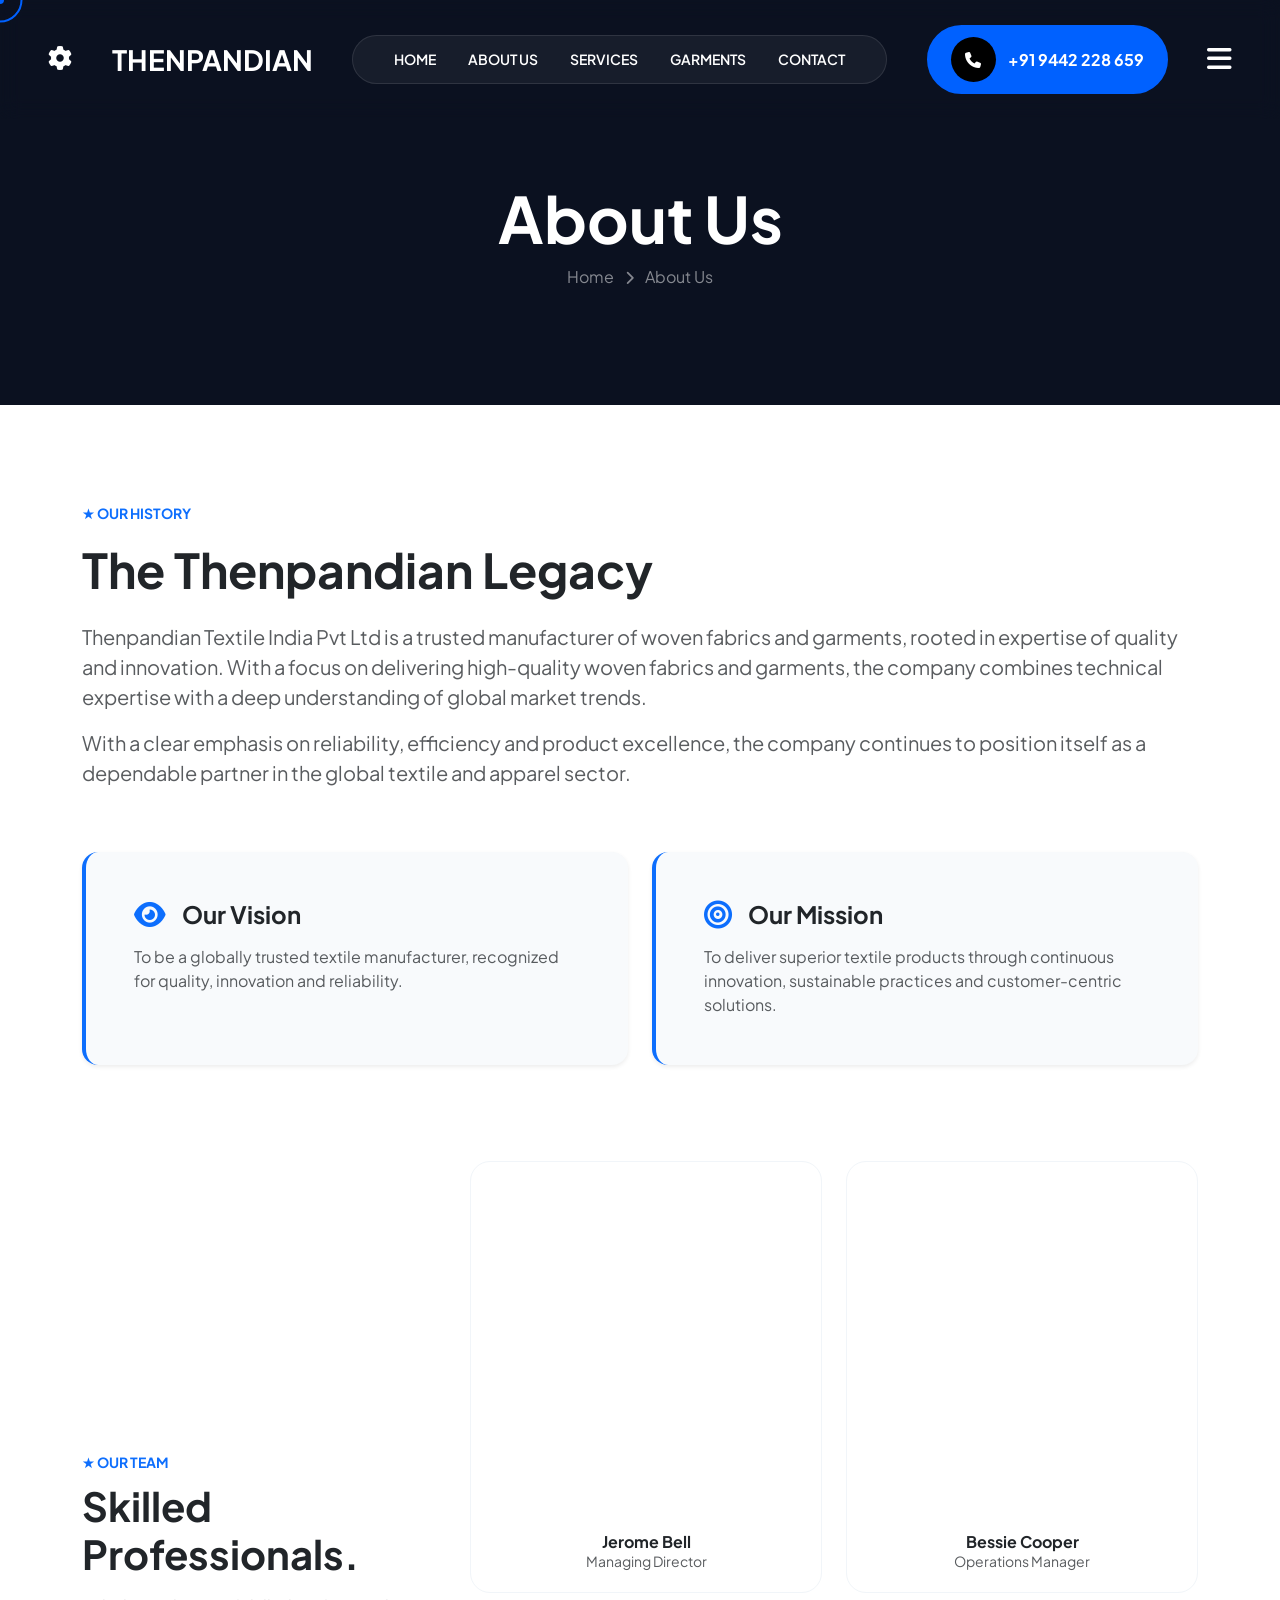
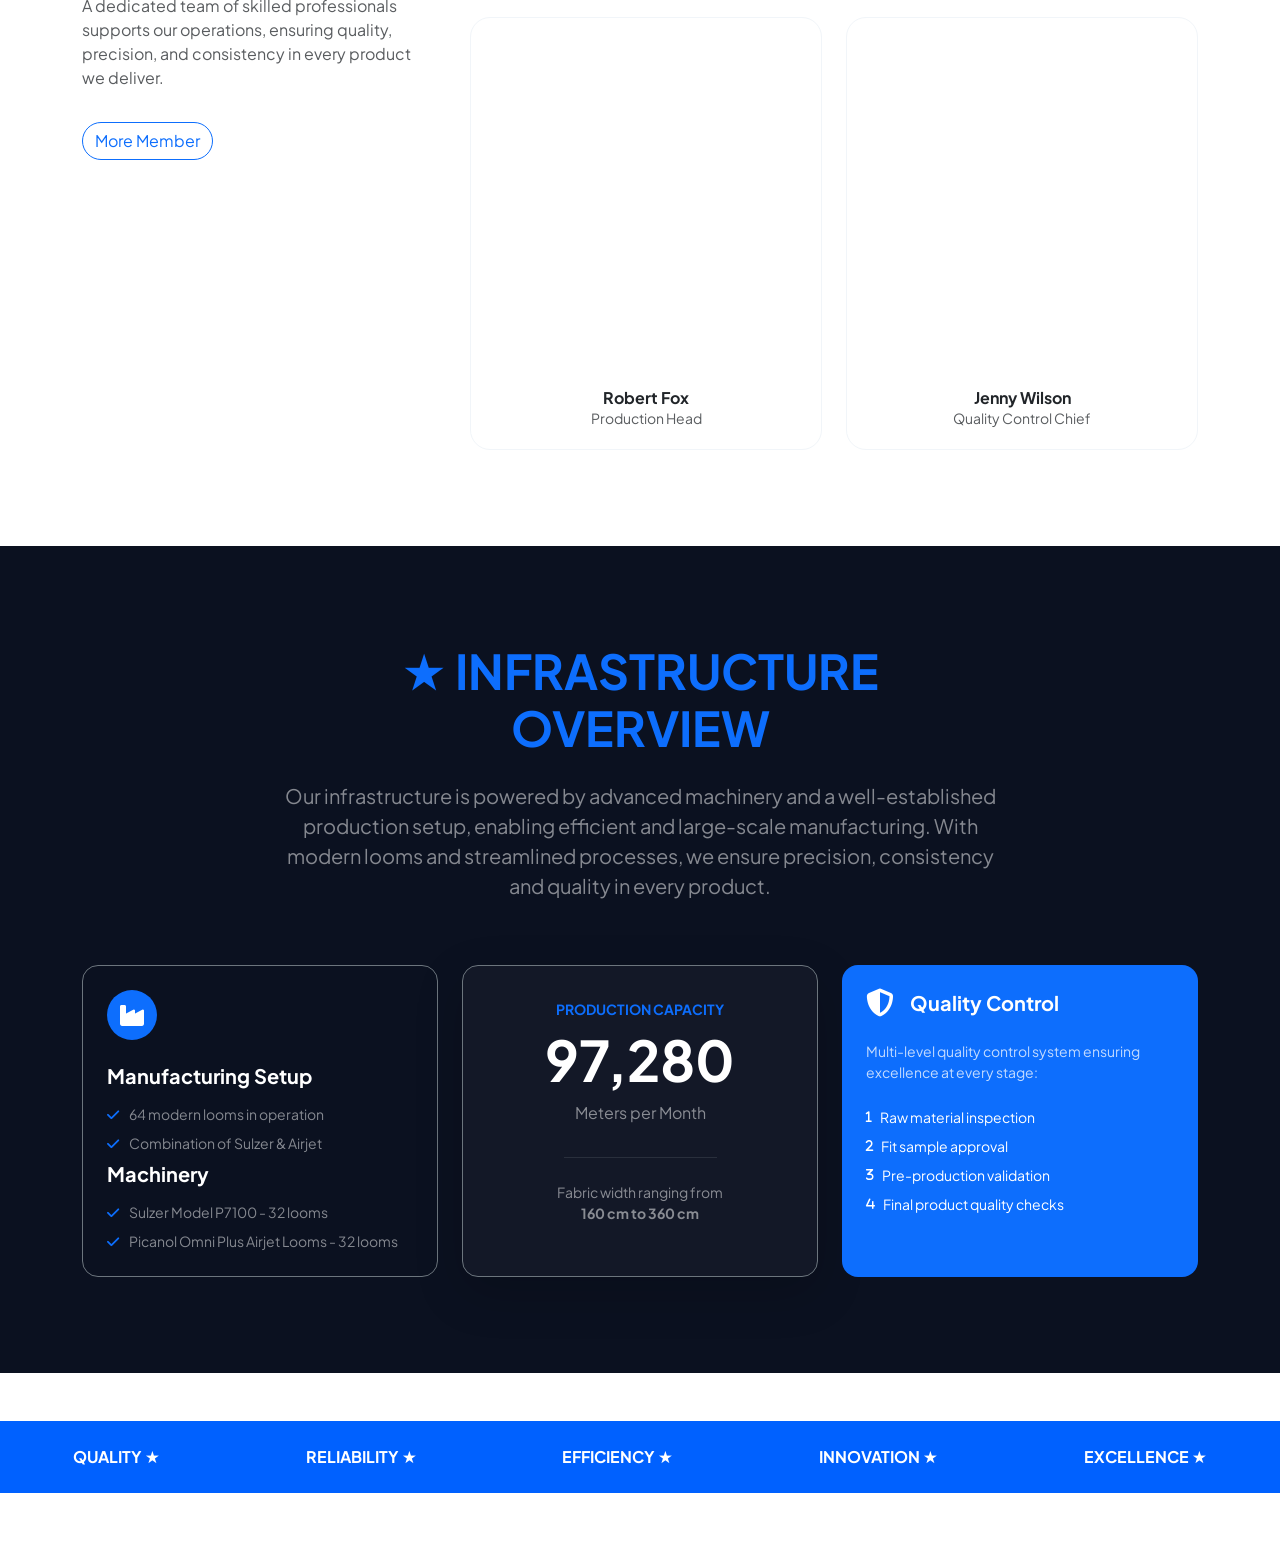
==== about.html @ 52374cee "Add files via upload" ====
<!DOCTYPE html>
<html lang="en">

<head>
    <meta charset="UTF-8">
    <meta name="viewport" content="width=device-width, initial-scale=1.0">
    <title>About Us | Thenpandian Textiles</title>
    <link href="https://cdn.jsdelivr.net/npm/bootstrap@5.3.0/dist/css/bootstrap.min.css" rel="stylesheet">
    <link rel="stylesheet" href="https://cdnjs.cloudflare.com/ajax/libs/font-awesome/6.4.0/css/all.min.css">
    <link href="https://fonts.googleapis.com/css2?family=Plus+Jakarta+Sans:wght@300;400;600;800&display=swap" rel="stylesheet">
    <link rel="stylesheet" href="style.css">
    <link rel="stylesheet" href="https://cdn.jsdelivr.net/npm/swiper@11/swiper-bundle.min.css" />
</head>

<body>

    <div class="cursor-dot"></div>
    <div class="cursor-outline"></div>
    <button id="backToTop"><i class="fa-solid fa-arrow-up"></i></button>

    <header class="header-main fixed-top" id="mainHeader">
        <div class="container-fluid px-lg-5 d-flex justify-content-between align-items-center">
            
                <button class="btn btn-link text-white p-0 border-0" type="button" data-bs-toggle="offcanvas" data-bs-target="#settingsSidebar">
    <i class="fa-solid fa-gear fs-4 hover-rotate"></i>
</button>
            

            <a class="navbar-brand fw-bold fs-3 text-white m-0" href="index.html">THENPANDIAN</a>
            <nav class="nav-pill-wrapper d-none d-lg-block">
                <ul class="nav">
                    <li class="nav-item"><a class="nav-link" href="index.html">Home</a></li>
                    <li class="nav-item"><a class="nav-link active" href="about.html">About Us</a></li>
                    <li class="nav-item"><a class="nav-link" href="services.html">Services</a></li>
                    <li class="nav-item"><a class="nav-link" href="garments.html">Garments</a></li>
                    <li class="nav-item"><a class="nav-link" href="contact.html">Contact</a></li>
                </ul>
            </nav>
            <a href="tel:+919442228659" class="header-right-contact">
                <div class="icon-circle"><i class="fa-solid fa-phone"></i></div>
                <span>+91 9442 228 659</span>
            </a>
            <button class="btn btn-link text-white p-0 border-0" type="button" data-bs-toggle="offcanvas" data-bs-target="#menuSidebar">
                    <i class="fa-solid fa-bars fs-3"></i>
            </button>
            
        </div>
    </header>

    <section class="vh-50 d-flex align-items-center" data-navbar="dark" style="background: #0b1120; padding: 180px 0 100px;">
        <div class="container text-center text-white">
            <h1 class="display-3 fw-bold">About Us</h1>
            <p class="text-white-50">Home <i class="fa-solid fa-chevron-right mx-2 small"></i> About Us</p>
        </div>
    </section>

    <section class="container py-5 mt-5" data-navbar="light">
        <div class="row g-5">
            <div class="col-lg-12">
                <span class="text-primary fw-bold text-uppercase small">★ Our History</span>
                <h2 class="display-5 fw-bold mt-3">The Thenpandian Legacy</h2>
                <p class="text-muted fs-5 mt-4">
                    Thenpandian Textile India Pvt Ltd is a trusted manufacturer of woven fabrics and garments, rooted in expertise of quality and innovation. With a focus on delivering high-quality woven fabrics and garments, the company combines technical expertise with a deep understanding of global market trends. 
                </p>
                <p class="text-muted fs-5">
                    With a clear emphasis on reliability, efficiency and product excellence, the company continues to position itself as a dependable partner in the global textile and apparel sector.
                </p>
            </div>

            <div class="col-lg-12 mt-5">
                <div class="row g-4">
                    <div class="col-md-6">
                        <div class="p-5 rounded-4 shadow-sm h-100 border-start border-primary border-4" style="background: #f8fafc;">
                            <div class="d-flex align-items-center gap-3 mb-3">
                                <i class="fa-solid fa-eye text-primary fs-3"></i>
                                <h4 class="fw-bold mb-0">Our Vision</h4>
                            </div>
                            <p class="text-muted mb-0 fs-6">To be a globally trusted textile manufacturer, recognized for quality, innovation and reliability.</p>
                        </div>
                    </div>
                    <div class="col-md-6">
                        <div class="p-5 rounded-4 shadow-sm h-100 border-start border-primary border-4" style="background: #f8fafc;">
                            <div class="d-flex align-items-center gap-3 mb-3">
                                <i class="fa-solid fa-bullseye text-primary fs-3"></i>
                                <h4 class="fw-bold mb-0">Our Mission</h4>
                            </div>
                            <p class="text-muted mb-0 fs-6">To deliver superior textile products through continuous innovation, sustainable practices and customer-centric solutions.</p>
                        </div>
                    </div>
                </div>
            </div>
        </div>
    </section>
  
    <section class="container py-5" data-navbar="light">
        <div class="row g-5 align-items-center">
            <div class="col-lg-4 col-md-12 text-center text-lg-start mb-5 mb-lg-0">
                <span class="text-primary fw-bold small text-uppercase">★ Our Team</span>
                <h2 class="fw-bold display-6 mt-2">Skilled Professionals.</h2>
                <p class="text-muted mt-3">A dedicated team of skilled professionals supports our operations, ensuring quality, precision, and consistency in every product we deliver.</p>
                <button class="btn btn-outline-primary rounded-pill mt-3">More Member</button>
            </div>

            <div class="col-lg-8 col-md-12">
                <div class="row g-4">
                    <div class="col-sm-6">
                        <div class="team-card">
                            <div class="team-img" style="background-image: url('https://images.unsplash.com/photo-1560250097-0b93528c311a?auto=format&fit=crop&w=500&q=80')"></div>
                            <div class="team-info">
                                <h6 class="fw-bold m-0">Jerome Bell</h6>
                                <p class="small text-muted m-0">Managing Director</p>
                            </div>
                        </div>
                    </div>
                    <div class="col-sm-6">
                        <div class="team-card">
                            <div class="team-img" style="background-image: url('https://images.unsplash.com/photo-1573496359142-b8d87734a5a2?auto=format&fit=crop&w=500&q=80')"></div>
                            <div class="team-info">
                                <h6 class="fw-bold m-0">Bessie Cooper</h6>
                                <p class="small text-muted m-0">Operations Manager</p>
                            </div>
                        </div>
                    </div>
                    <div class="col-sm-6">
                        <div class="team-card">
                            <div class="team-img" style="background-image: url('https://images.unsplash.com/photo-1472099645785-5658abf4ff4e?auto=format&fit=crop&w=500&q=80')"></div>
                            <div class="team-info">
                                <h6 class="fw-bold m-0">Robert Fox</h6>
                                <p class="small text-muted m-0">Production Head</p>
                            </div>
                        </div>
                    </div>
                    <div class="col-sm-6">
                        <div class="team-card">
                            <div class="team-img" style="background-image: url('https://images.unsplash.com/photo-1580489944761-15a19d654956?auto=format&fit=crop&w=500&q=80')"></div>
                            <div class="team-info">
                                <h6 class="fw-bold m-0">Jenny Wilson</h6>
                                <p class="small text-muted m-0">Quality Control Chief</p>
                            </div>
                        </div>
                    </div>
                </div>
            </div>
        </div>
    </section>
    
    
    <section class="py-5 my-5" style="background: #0b1120; color: white;" data-navbar="dark">
        <div class="container py-5 text-center">
            <div class="row justify-content-center mb-5">
                <div class="col-lg-8">
                    <span class="display-5 text-primary fw-bold text-uppercase small">★ Infrastructure Overview</span>
                    <p class="text-white-50 mt-4 fs-5">
                        Our infrastructure is powered by advanced machinery and a well-established production setup, 
                        enabling efficient and large-scale manufacturing. With modern looms and streamlined processes, 
                        we ensure precision, consistency and quality in every product.
                    </p>
                </div>
            </div>

            <div class="row g-4 text-start">
                <div class="col-lg-4">
                    <div class="p-4 rounded-4 border border-secondary h-100">
                        <div class="bg-primary rounded-circle d-flex align-items-center justify-content-center mb-4" style="width: 50px; height: 50px;">
                            <i class="fa-solid fa-industry text-white fs-4"></i>
                        </div>
                        <h5 class="fw-bold text-white mb-3">Manufacturing Setup</h5>
                        <ul class="list-unstyled text-white-50 small mb-0">
                            <li class="mb-2"><i class="fa-solid fa-check text-primary me-2"></i> 64 modern looms in operation</li>
                            <li class="mb-2"><i class="fa-solid fa-check text-primary me-2"></i> Combination of Sulzer & Airjet</li>
                        </ul>
                         <h5 class="fw-bold text-white mb-3">Machinery</h5>
                        <ul class="list-unstyled text-white-50 small mb-0">
                            <li class="mb-2"><i class="fa-solid fa-check text-primary me-2"></i> Sulzer Model P7100 - 32 looms</li>
                            <li><i class="fa-solid fa-check text-primary me-2"></i> Picanol Omni Plus Airjet Looms - 32 looms</li>
                        </ul>
                    </div>
                </div>

                <div class="col-lg-4">
                    <div class="p-4 rounded-4 border border-secondary h-100 text-center d-flex flex-column justify-content-center shadow-lg" style="background: rgba(255,255,255,0.03);">
                        <h6 class="text-primary fw-bold text-uppercase small mb-2">Production Capacity</h6>
                        <h2 class="display-4 fw-bold text-white mb-2">
                            <span id="meterCounter" data-target="380000">0</span>
                        </h2>
                        <p class="text-white-50">Meters per Month</p>
                        <hr class="border-secondary w-50 mx-auto">
                        <p class="small text-white-50 mt-2">Fabric width ranging from<br><strong>160 cm to 360 cm</strong></p>
                    </div>
                </div>

                <div class="col-lg-4">
                    <div class="p-4 rounded-4 bg-primary h-100 text-white">
                        <div class="d-flex align-items-center gap-3 mb-4">
                            <i class="fa-solid fa-shield-halved fs-3"></i>
                            <h5 class="fw-bold mb-0">Quality Control</h5>
                        </div>
                        <p class="small mb-4 opacity-75">Multi-level quality control system ensuring excellence at every stage:</p>
                        <ul class="list-unstyled small mb-0">
                            <li class="mb-2 d-flex align-items-start gap-2">
                                <i class="fa-solid fa-1 mt-1 small"></i>
                                <span>Raw material inspection</span>
                            </li>
                            <li class="mb-2 d-flex align-items-start gap-2">
                                <i class="fa-solid fa-2 mt-1 small"></i>
                                <span>Fit sample approval</span>
                            </li>
                            <li class="mb-2 d-flex align-items-start gap-2">
                                <i class="fa-solid fa-3 mt-1 small"></i>
                                <span>Pre-production validation</span>
                            </li>
                            <li class="d-flex align-items-start gap-2">
                                <i class="fa-solid fa-4 mt-1 small"></i>
                                <span>Final product quality checks</span>
                            </li>
                        </ul>
                    </div>
                </div>
            </div>
        </div>
    </section>
    

    <div class="blue-marquee py-4 mb-5">
        <div class="marquee-content d-flex justify-content-around text-white fw-bold text-uppercase">
            <span>Quality ★</span><span>Reliability ★</span><span>Efficiency ★</span><span>Innovation ★</span><span>Excellence ★</span>
        </div>
    </div>

    <div class="offcanvas offcanvas-start" tabindex="-1" id="settingsSidebar" aria-labelledby="settingsSidebarLabel" style="width: 320px;">
    <div class="offcanvas-header border-bottom">
        <h5 class="offcanvas-title fw-bold" id="settingsSidebarLabel">Settings</h5>
        <button type="button" class="btn-close text-reset" data-bs-dismiss="offcanvas" aria-label="Close"></button>
    </div>
    
    <div class="offcanvas-body d-flex flex-column align-items-center pt-5">
        <div class="text-center mb-5">
            <h3 class="fw-bold mb-0" style="color: var(--primary); letter-spacing: 1px;">THENPANDIAN</h3>
            <p class="text-uppercase small fw-bold text-muted mt-2" id="themeStatusLabel">Dark Version</p>
        </div>

        <div class="w-100 px-4">
            <button id="setDarkMode" class="btn w-100 py-3 mb-3 fw-bold rounded-pill shadow-sm transition-all btn-primary">
                DARK MODE
            </button>
            <button id="setLightMode" class="btn w-100 py-3 fw-bold rounded-pill shadow-sm transition-all btn-outline-dark">
                LIGHT MODE
            </button>
        </div>
    </div>
</div>

    <div class="offcanvas offcanvas-end sidebar-custom" tabindex="-1" id="menuSidebar">
        <div class="offcanvas-header p-4">
            <h3 class="fw-bold m-0 text-dark">THENPANDIAN</h3>
            <button type="button" class="sidebar-close-btn" data-bs-dismiss="offcanvas">
                <i class="fa-solid fa-xmark"></i>
            </button>
        </div>
        
        <div class="offcanvas-body p-4 pt-0">
            <p class="text-muted mb-5">Delivering textile excellence for global markets through reliable manufacturing and consistent quality.</p>

            <div class="contact-info-section mb-5">
                <h4 class="fw-bold mb-4 text-dark">Contact Info</h4>
                <div class="d-flex mb-3"><i class="fa-solid fa-location-dot text-primary me-3 mt-1"></i><p class="text-muted small mb-0">1/185 Paramathy Road, Near SIDCO <br>
Namakkal – 637001<br>
Tamil Nadu, India
</p></div>
                <div class="d-flex mb-3"><i class="fa-solid fa-envelope text-primary me-3 mt-1"></i><p class="text-muted small mb-0">thenpandiantextile@gmail.com</p></div>
                <div class="d-flex mb-3"><i class="fa-solid fa-phone text-primary me-3 mt-1"></i><p class="text-muted small mb-0"> +91 4286 286 259
+91 9442 228 659</p></div>
            </div>

            <a href="contact.html" class="btn btn-primary w-100 py-3 rounded-pill fw-bold mb-5 shadow-sm">
                <i class="fa-solid fa-paper-plane me-2"></i> Contact us
            </a>

            <div class="d-flex gap-2">
                <a href="#" class="social-circle"><i class="fa-brands fa-facebook-f"></i></a>
                <a href="#" class="social-circle"><i class="fa-brands fa-instagram"></i></a>
                <a href="#" class="social-circle"><i class="fa-brands fa-linkedin-in"></i></a>
            </div>
        </div>
    </div>

    
    
    

    <script src="https://cdn.jsdelivr.net/npm/bootstrap@5.3.0/dist/js/bootstrap.bundle.min.js"></script>
    <script src="main.js"></script>
    <script src="https://cdn.jsdelivr.net/npm/swiper@11/swiper-bundle.min.js"></script>
</body>
</html>
---- style.css ----
:root {
    --primary: #0061ff;
    --dark-bg: #0b1120;
    --light-bg: #f8faff;
}

body { font-family: 'Plus Jakarta Sans', sans-serif; overflow-x: hidden; }

/* --- CURSOR --- */
.cursor-dot {
    width: 8px;
    height: 8px;
    background-color: var(--primary);
    position: fixed;
    top: 0;
    left: 0;
    border-radius: 50%;
    z-index: 10001;
    pointer-events: none;
    transform: translate(-50%, -50%);
}
.cursor-outline {
    width: 45px; height: 45px; border: 2px solid var(--primary);
    position: fixed; top: 0; left: 0; border-radius: 50%; z-index: 10000;
    pointer-events: none; transform: translate(-50%, -50%);
    transition: transform 0.15s ease-out;
}

/* --- NAV & HEADER --- */
.header-main { position: absolute; width: 100%; top: 0; z-index: 1050; padding: 25px 0; transition: all 0.4s ease; padding: 25px 0; }
.header-main .nav-link, .header-main .navbar-brand { color: white; transition: 0.3s; }

.header-main.scrolled-light .nav-link, 
.header-main.scrolled-light .navbar-brand { color: #000 !important; }
.header-main.scrolled-light .nav-pill-wrapper { background: rgba(0,0,0,0.05); border-color: rgba(0,0,0,0.1); }
.header-main.scrolled-light .header-right-contact { background: #000; border-color: #000; color: white; }

.nav-pill-wrapper { background: rgba(255, 255, 255, 0.05); backdrop-filter: blur(15px); border-radius: 100px; padding: 5px 25px; border: 1px solid rgba(255,255,255,0.1); }
.nav-link { color: white !important; font-size: 14px; font-weight: 600; text-transform: uppercase; }

/* Sidebar Transitions */
.transition-all { transition: all 0.3s ease; }

/* Light Mode Theme Overrides */
body.light-mode {
    background-color: #ffffff;
    color: #0b1120;
}

body.light-mode .header-main:not(.scrolled-light) .nav-link,
body.light-mode .header-main:not(.scrolled-light) .navbar-brand,
body.light-mode .header-main:not(.scrolled-light) .fa-gear,
body.light-mode .header-main:not(.scrolled-light) .fa-bars {
    color: #0b1120 !important;
}

body.light-mode .nav-pill-wrapper {
    background: rgba(0, 0, 0, 0.05);
    border-color: rgba(0, 0, 0, 0.1);
}

/* Background swap for the breadcrumb/hero section */
body.light-mode section.vh-50 {
    background: #f8faff !important;
}
body.light-mode section.vh-50 h1 { color: #0b1120 !important; }
/* --- SLIDING BUTTONS --- */
.header-right-contact, .btn-send {
    position: relative; background: var(--primary); border: 2px solid var(--primary);
    border-radius: 50px; color: white !important; font-weight: 700; overflow: hidden;
    display: inline-flex; align-items: center; gap: 12px; z-index: 1; padding: 10px 22px; text-decoration: none;
}
.btn-send { padding: 8px 30px 8px 8px; border: none; }

.header-right-contact::before, .btn-send::before {
    content: ""; position: absolute; top: 0; left: -100%; width: 100%; height: 100%;
    background: #000; z-index: -1; transition: all 0.5s cubic-bezier(0.4, 0, 0.2, 1);
}
.header-right-contact:hover::before, .btn-send:hover::before { left: 0; }

.icon-circle { background: #000; width: 45px; height: 45px; border-radius: 50%; display: flex; align-items: center; justify-content: center; }

/* --- INFO CARDS --- */

.fa-house, .info-icon { color: var(--primary) !important; }
.contact-info-box { background: var(--light-bg); border-radius: 15px; padding: 50px 30px; text-align: center; transition: 0.4s; border: 1px solid #eef2f6; height: 100%; }
.active-card { background: var(--primary) !important; color: white !important; }
.contact-info-box:hover { background: var(--primary) !important; color: white !important; transform: translateY(-10px); }
.contact-info-box:hover .info-icon, .contact-info-box:hover .fa-house { color: white !important; }

/* --- FORM --- */
.message-container { background: #f4f7fa; padding: 50px; border-radius: 25px; }
.underline-input { background: transparent !important; border: none !important; border-bottom: 1px solid #cbd5e1 !important; border-radius: 0 !important; padding: 12px 0 !important; box-shadow: none !important; margin-bottom: 10px; }



.pill-input-group { background: white; border-radius: 50px; padding: 5px 5px 5px 20px; display: flex; align-items: center; max-width: 400px; width: 100%; }
.pill-input-group input { border: none; outline: none; flex: 1; font-size: 14px; background: transparent; }
.pill-btn { background: #000; color: white; border: none; width: 45px; height: 45px; border-radius: 50%; }


#backToTop { position: fixed; bottom: 30px; right: 30px; width: 50px; height: 50px; background: var(--primary); color: white; border-radius: 50%; border: none; display: none; align-items: center; justify-content: center; z-index: 1000; }

/* --- SERVICE CARDS --- */
.service-card {
    background: #ffffff;
    padding: 45px 40px;
    border-radius: 16px;
    border: 1px solid #eef2f6;
    transition: all 0.4s cubic-bezier(0.4, 0, 0.2, 1);
    height: 100%;
    display: flex;
    flex-direction: column;
    justify-content: space-between;
}

.service-number {
    font-size: 15px;
    color: var(--primary);
    font-weight: 800;
    letter-spacing: 1px;
}

.service-card h4 {
    font-size: 22px;
    font-weight: 700;
    color: var(--dark-bg);
    margin: 20px 0 15px;
}

.service-card p {
    font-size: 15px;
    line-height: 1.6;
    color: #64748b;
}

.card-footer-pills {
    border-top: 1px solid #f1f5f9;
    padding-top: 25px;
    margin-top: 20px;
}

.pills-group span {
    font-size: 11px;
    font-weight: 700;
    text-transform: uppercase;
    background: #f1f5f9;
    color: #475569;
    padding: 4px 12px;
    border-radius: 50px;
    margin-right: 6px;
    transition: 0.3s;
}

/* Hover Effect */
.service-card:hover {
    transform: translateY(-12px);
    border-color: var(--primary);
    box-shadow: 0 25px 50px -12px rgba(0, 97, 255, 0.15);
}

.service-card:hover .pills-group span {
    background: rgba(0, 97, 255, 0.1);
    color: var(--primary);
}

.card-arrow {
    width: 40px;
    height: 40px;
    background: var(--dark-bg);
    color: white;
    border-radius: 50%;
    display: flex;
    align-items: center;
    justify-content: center;
    transition: 0.3s;
}

.service-card:hover .card-arrow {
    background: var(--primary);
    transform: rotate(-45deg);
}

/* --- PRICING CARDS --- */
.price-card {
    background: #ffffff;
    padding: 60px 45px;
    border-radius: 28px;
    border: 1px solid #e2e8f0;
    transition: all 0.4s ease;
    position: relative;
    overflow: hidden;
}

/* Most Popular Badge */
.popular-badge {
    position: absolute;
    top: 20px;
    right: -35px;
    background: var(--primary);
    color: white;
    padding: 6px 40px;
    font-size: 11px;
    font-weight: 800;
    text-transform: uppercase;
    transform: rotate(45deg);
    box-shadow: 0 5px 15px rgba(0, 97, 255, 0.3);
}

.price-card.featured {
    background: #0f172a; 
    color: white;
    border: none;
    transform: scale(1.05); 
    box-shadow: 0 30px 60px rgba(15, 23, 42, 0.25);
    z-index: 10;
}

.price-value {
    margin: 30px 0;
}

.price-value .amount {
    font-size: 56px;
    font-weight: 800;
    letter-spacing: -2px;
}

.price-value .currency {
    font-size: 24px;
    font-weight: 700;
    vertical-align: top;
    margin-right: 4px;
    color: var(--primary);
}

.price-features {
    margin-bottom: 35px;
}

.price-features li {
    padding: 10px 0;
    font-size: 15px;
    display: flex;
    align-items: center;
    gap: 12px;
}

.price-features i.fa-check {
    color: var(--primary);
    background: rgba(0, 97, 255, 0.1);
    width: 24px;
    height: 24px;
    border-radius: 50%;
    display: flex;
    align-items: center;
    justify-content: center;
    font-size: 10px;
}

.featured .price-features i.fa-check {
    background: rgba(255, 255, 255, 0.1);
    color: white;
}

.btn-price-outline {
    width: 100%;
    background: transparent;
    border: 2px solid #e2e8f0;
    padding: 14px;
    border-radius: 50px;
    font-weight: 700;
    transition: 0.3s;
}

.btn-price-solid {
    width: 100%;
    background: var(--primary);
    color: white;
    border: none;
    padding: 16px;
    border-radius: 50px;
    font-weight: 700;
    transition: 0.3s;
}

.btn-price-solid:hover {
    background: white;
    color: var(--primary);
    transform: translateY(-3px);
}

.contact-overlay-wrapper {
    background: linear-gradient(rgba(0, 0, 0, 0.4), rgba(0, 0, 0, 0.4)), 
                url('https://images.unsplash.com/photo-1573496359142-b8d87734a5a2?auto=format&fit=crop&w=1200&q=80');
    background-size: cover;
    background-position: center;
    background-attachment: fixed; 
    border-radius: 30px;
    min-height: 650px;
    padding: 80px 60px;
    display: flex;
    align-items: center;
    position: relative;
    overflow: hidden;
}

.glass-form-box {
    background: rgba(255, 255, 255, 0.07); 
    backdrop-filter: blur(15px); /* This creates the blur seen in your image */
    -webkit-backdrop-filter: blur(15px);
    border: 1px solid rgba(255, 255, 255, 0.15);
    padding: 60px;
    border-radius: 25px;
    box-shadow: 0 25px 50px rgba(0, 0, 0, 0.2);
}

/* Underline Inputs */
.glass-input {
    background: transparent !important;
    border: none !important;
    border-bottom: 1px solid rgba(255, 255, 255, 0.2) !important;
    border-radius: 0 !important;
    color: white !important;
    width: 100%;
    padding: 12px 0 !important;
    font-size: 15px;
    transition: 0.3s ease;
    margin-bottom: 10px;
}

.glass-input::placeholder {
    color: rgba(255, 255, 255, 0.5);
    font-weight: 300;
}

.glass-input:focus {
    border-bottom-color: var(--primary) !important;
    box-shadow: none !important;
    outline: none;
}

/* Select Dropdown styling */
select.glass-input option {
    background: var(--dark-bg);
    color: white;
}

/* Submit Button with Sliding Hover */
.btn-send-now {
    background: var(--primary);
    color: white;
    border: none;
    padding: 16px 40px;
    border-radius: 50px;
    font-weight: 700;
    text-transform: uppercase;
    letter-spacing: 1px;
    font-size: 13px;
    display: inline-flex;
    align-items: center;
    gap: 10px;
    transition: 0.4s cubic-bezier(0.4, 0, 0.2, 1);
    margin-top: 20px;
    position: relative;
    z-index: 1;
    overflow: hidden;
}

.btn-send-now:hover {
    background: white;
    color: var(--primary);
    transform: translateY(-5px);
    box-shadow: 0 10px 20px rgba(0, 0, 0, 0.2);
}

.btn-send-now i {
    font-size: 14px;
    transition: 0.3s;
}

.btn-send-now:hover i {
    transform: translateX(5px) rotate(-15deg);
}


.stat-card {
    background: #fff;
    padding: 40px;
    border-radius: 20px;
    border: 1px solid #f1f5f9;
    text-align: center;
    transition: 0.4s;
}
.stat-card:hover { transform: translateY(-10px); box-shadow: 0 20px 40px rgba(0,97,255,0.08); }

.blue-marquee { background: var(--primary); white-space: nowrap; overflow: hidden; }
.p-5.rounded-4.shadow-sm, 
.p-4.rounded-4.border {
    transition: all 0.4s cubic-bezier(0.175, 0.885, 0.32, 1.275);
    cursor: pointer;
}
.team-card {
    background: #fff;
    border-radius: 20px;
    overflow: hidden;
    border: 1px solid #f1f5f9;
    transition: all 0.4s cubic-bezier(0.175, 0.885, 0.32, 1.275);
    cursor: pointer;
}
.team-img { height: 350px; background-size: cover; background-position: center; transition: transform 0.5s ease; }
.team-info { padding: 20px; text-align: center; }
.team-card:hover, .p-5.rounded-4.shadow-sm:hover, .p-4.rounded-4.border:hover { 
    transform: translateY(-12px);
    box-shadow: 0 20px 40px rgba(0, 0, 0, 0.2) !important;
    border-color: var(--bs-primary) !important;
 }
 .team-card:hover .team-img {
    transform: scale(1.05);
}
.col-lg-4 .rounded-4 {
    transition: all 0.4s cubic-bezier(0.165, 0.84, 0.44, 1);
    position: relative;
    top: 0;
}

.col-lg-4 .border-secondary:hover {
    top: -10px;
    background: rgba(255, 255, 255, 0.05) !important;
    border-color: var(--bs-primary) !important;
    box-shadow: 0 15px 30px rgba(0, 0, 0, 0.5);
}

.col-lg-4 .bg-primary:hover {
    top: -10px;
    box-shadow: 0 20px 40px rgba(13, 110, 253, 0.4);
    filter: brightness(1.05); /* Makes the blue pop slightly more */
}

.col-lg-4 .rounded-4:hover i {
    transform: scale(1.1) rotate(5deg);
    transition: transform 0.3s ease;
}
 section[data-navbar="dark"] .p-4.rounded-4.border:hover {
    background: rgba(255, 255, 255, 0.08) !important;
    box-shadow: 0 15px 30px rgba(13, 110, 253, 0.2) !important;
}

/* FAQ Accordion Styling */
.accordion-button:not(.collapsed) { background-color: transparent; color: var(--primary); box-shadow: none; }
.accordion-button:focus { box-shadow: none; border: none; }

.textileSwiper { width: 100%; padding-bottom: 40px; }
.sidebar-custom {
    width: 380px !important;
    border: none !important;
    z-index: 9999 !important; /* Ensures it stays on top */
}

.sidebar-close-btn {
    background: #f8f9fa;
    border: 1px solid #eee;
    width: 45px;
    height: 45px;
    border-radius: 50%;
    display: flex;
    align-items: center;
    justify-content: center;
    transition: 0.3s;
}

.sidebar-close-btn:hover {
    background: var(--primary);
    color: white;
    transform: rotate(90deg);
}

.social-circle {
    width: 40px;
    height: 40px;
    border: 1px solid #eee;
    border-radius: 50%;
    display: flex;
    align-items: center;
    justify-content: center;
    color: #333;
    text-decoration: none;
    transition: 0.3s;
}

.social-circle:hover {
    background: var(--primary);
    color: white;
    border-color: var(--primary);
}

body.dark-mode .sidebar-custom {
    background-color: #111;
    color: white;
}
body.dark-mode .sidebar-custom .text-dark,
body.dark-mode .sidebar-custom h3,
body.dark-mode .sidebar-custom h4 {
    color: white !important;
}
.mini-card {
    background: #f8fafc; 
    padding: 25px;
    border-radius: 12px;
    border: 1px solid transparent;
    transition: 0.3s;
    height: 100%;
}

.mini-card:hover {
    background: #fff;
    border-color: #0061ff;
    box-shadow: 0 10px 30px rgba(0,0,0,0.05);
}

.stars-blue { color: #0061ff; font-size: 10px; margin-bottom: 10px; }
.mini-desc { font-size: 14px; line-height: 1.6; color: #475569; }
.mini-user { display: flex; align-items: center; gap: 12px; margin-top: 20px; }
.mini-user img { width: 40px; height: 40px; border-radius: 50%; }
.mini-user h6 { font-size: 13px; margin: 0; }

.custom-prev, .custom-next {
    width: 45px;
    height: 45px;
    background-color: #ffffff;
    border: 1px solid #e2e8f0;
    color: #0061ff; 
    border-radius: 50%;
    display: flex;
    align-items: center;
    justify-content: center;
    cursor: pointer;
    z-index: 10;
    transition: all 0.3s ease;
}

.custom-prev:hover, .custom-next:hover {
    background-color: #0061ff;
    color: #ffffff;
    border-color: #0061ff;
}

.custom-prev i, .custom-next i {
    font-size: 14px;
}

body.light-theme {
    background-color: #ffffff;
    color: #1e293b;
}

body.light-theme .hero-home {
    background: linear-gradient(rgba(255, 255, 255, 0.8), rgba(255, 255, 255, 0.8)), 
                url('https://images.unsplash.com/photo-1558271821-39709930776b?auto=format&fit=crop&w=1920&q=80');
}

body.light-theme .hero-home h1, 
body.light-theme .hero-home p {
    color: #0b1120 !important;
}

body.light-theme .navbar-brand,
body.light-theme .header-left .fa-gear,
body.light-theme .header-right .fa-bars-staggered {
    color: #0b1120 !important;
}

body.light-theme .bg-light {
    background-color: #f1f5f9 !important;
}

body.light-theme .feature-card {
    background: #ffffff;
    box-shadow: 0 4px 15px rgba(0,0,0,0.05) !important;
}
.category-card:hover .hover-line {
    width: 50px !important; 
}

.category-card:hover img {
    transform: scale(1.08); 
    filter: brightness(0.8);
}

.category-overlay {
    position: absolute;
    inset: 0;
    background: linear-gradient(to top, rgba(11, 17, 32, 0.9) 0%, rgba(11, 17, 32, 0) 60%);
    color: white;
    transition: all 0.3s ease;
}

.transition-all {
    transition: all 0.6s cubic-bezier(0.165, 0.84, 0.44, 1);
}
        .hero-home {
            background: linear-gradient(rgba(11, 17, 32, 0.8), rgba(11, 17, 32, 0.8)), 
                        url('https://images.unsplash.com/photo-1558271821-39709930776b?auto=format&fit=crop&w=1920&q=80');
            background-size: cover;
            background-position: center;
            min-height: 100vh;
        }

        .hover-rotate:hover {
            transform: rotate(90deg);
            transition: transform 0.5s ease;
        }

        .product-tag-card {
            background: #f8fafc;
            border: 1px solid #e2e8f0;
            transition: all 0.3s ease;
            cursor: pointer;
        }

        .product-tag-card:hover {
            background: var(--bs-primary);
            color: white;
            transform: translateY(-5px);
            border-color: var(--bs-primary);
        }

        .feature-card {
            border-top: 4px solid var(--bs-primary);
            transition: all 0.4s cubic-bezier(0.175, 0.885, 0.32, 1.275);
        }

        .feature-card:hover {
            transform: translateY(-12px);
            box-shadow: 0 20px 40px rgba(0,0,0,0.1) !important;
        }

        .sidebar-nav a {
            transition: all 0.3s ease;
            display: block;
        }
        .sidebar-nav a:hover {
            color: var(--bs-primary) !important;
            padding-left: 10px;
        }
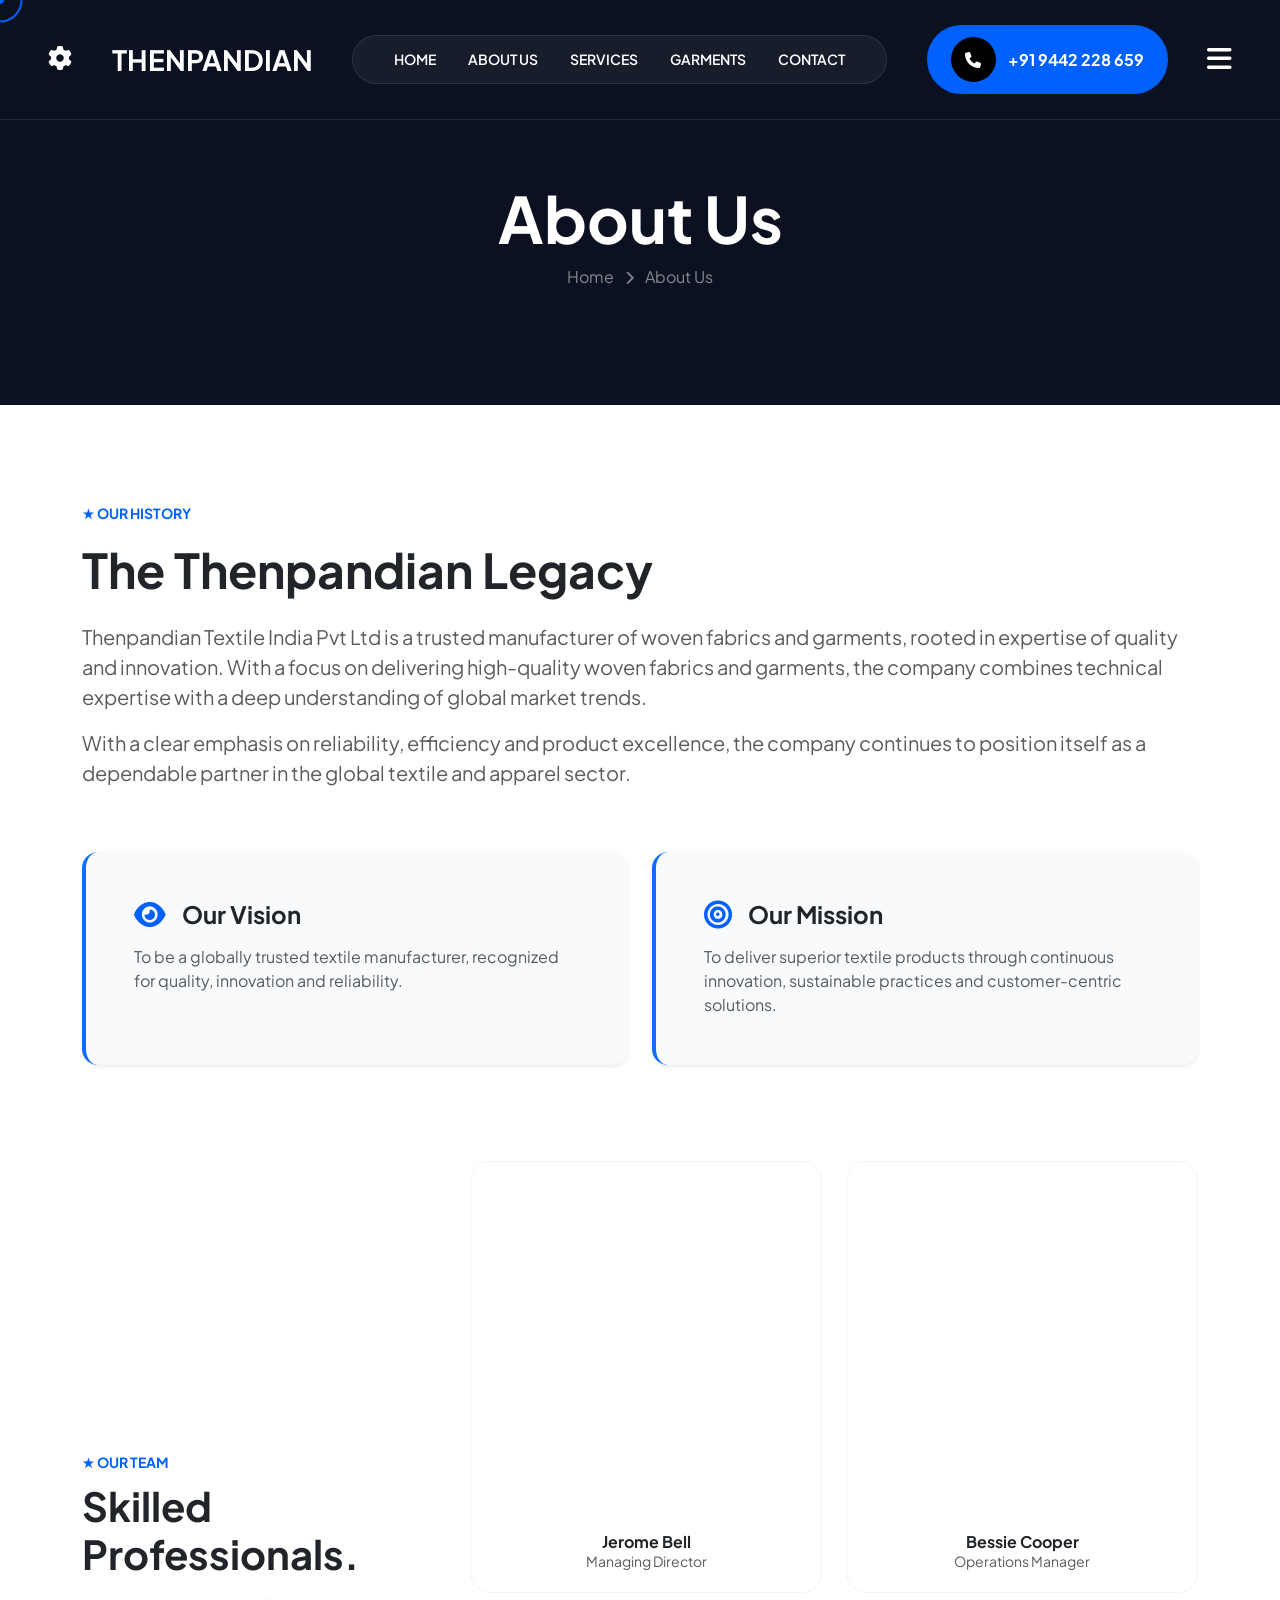
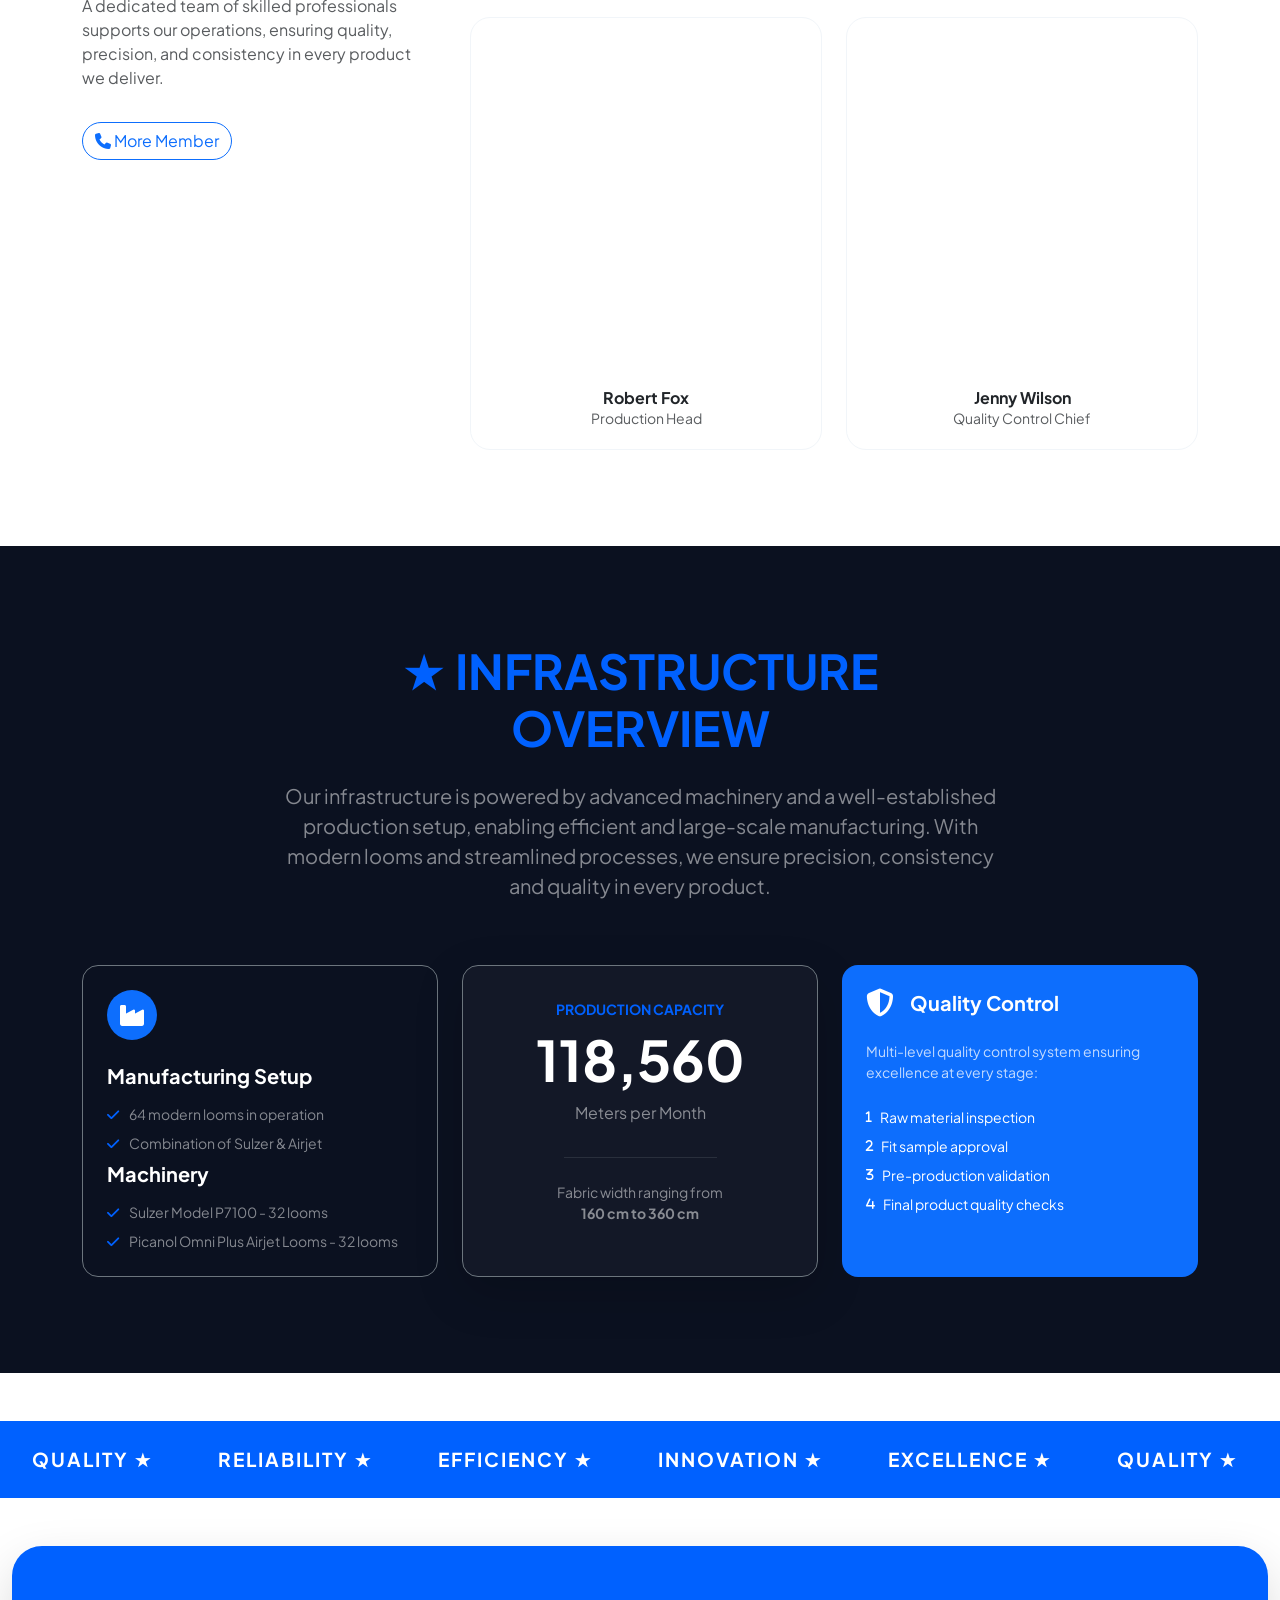
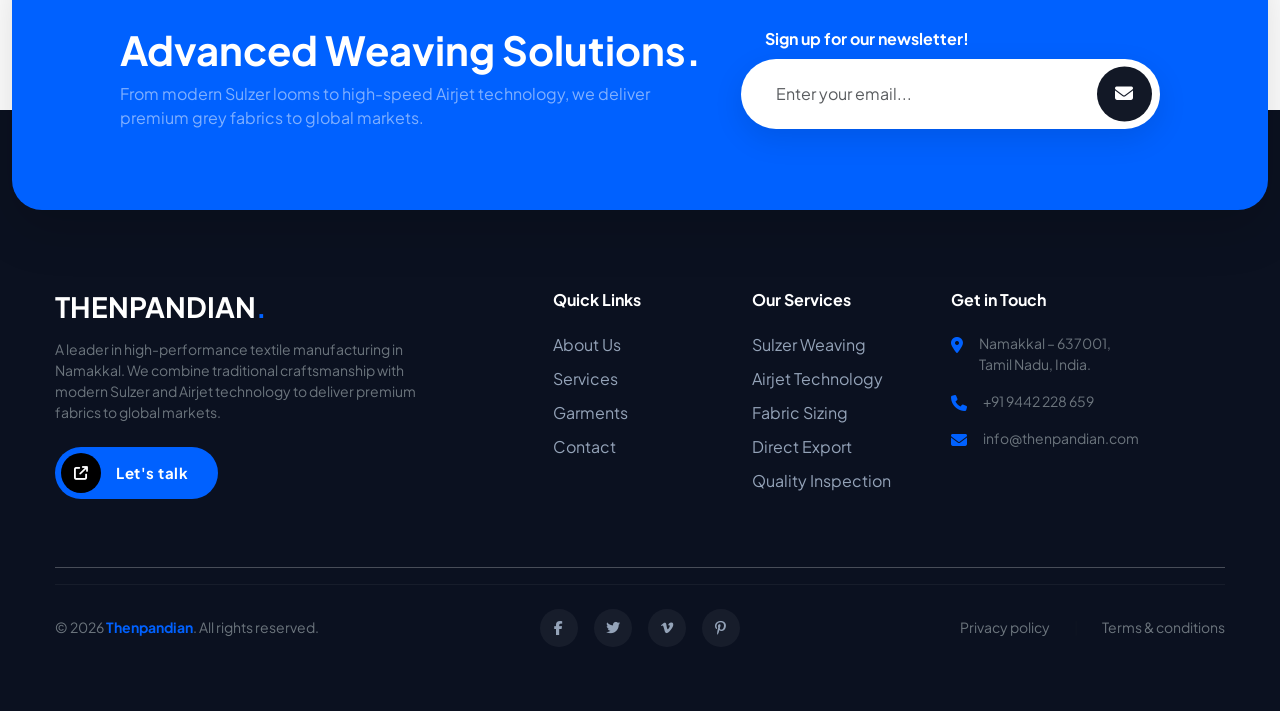
==== commit 96483f12: "Add files via upload" ====
--- a/about.html
+++ b/about.html
@@ -7,24 +7,39 @@
     <title>About Us | Thenpandian Textiles</title>
     <link href="https://cdn.jsdelivr.net/npm/bootstrap@5.3.0/dist/css/bootstrap.min.css" rel="stylesheet">
     <link rel="stylesheet" href="https://cdnjs.cloudflare.com/ajax/libs/font-awesome/6.4.0/css/all.min.css">
-    <link href="https://fonts.googleapis.com/css2?family=Plus+Jakarta+Sans:wght@300;400;600;800&display=swap" rel="stylesheet">
+    <link href="https://fonts.googleapis.com/css2?family=Plus+Jakarta+Sans:wght@300;400;600;800&display=swap"
+        rel="stylesheet">
     <link rel="stylesheet" href="style.css">
     <link rel="stylesheet" href="https://cdn.jsdelivr.net/npm/swiper@11/swiper-bundle.min.css" />
 </head>
 
 <body>
 
+    <div id="loader-wrapper">
+        <div class="loader-bar"></div>
+        <div class="loader-bar"></div>
+        <div class="loader-bar"></div>
+        <div class="loader-bar"></div>
+        <div class="loader-bar"></div>
+        <div class="loader-bar"></div>
+        <div class="loader-bar"></div>
+        <div class="loader-bar"></div>
+        <div class="loader-bar"></div>
+        <div class="loader-bar"></div>
+    </div>
+
     <div class="cursor-dot"></div>
     <div class="cursor-outline"></div>
     <button id="backToTop"><i class="fa-solid fa-arrow-up"></i></button>
 
     <header class="header-main fixed-top" id="mainHeader">
         <div class="container-fluid px-lg-5 d-flex justify-content-between align-items-center">
-            
-                <button class="btn btn-link text-white p-0 border-0" type="button" data-bs-toggle="offcanvas" data-bs-target="#settingsSidebar">
-    <i class="fa-solid fa-gear fs-4 hover-rotate"></i>
-</button>
-            
+
+            <button class="btn btn-link text-white p-0 border-0" type="button" data-bs-toggle="offcanvas"
+                data-bs-target="#settingsSidebar">
+                <i class="fa-solid fa-gear fs-4 hover-rotate"></i>
+            </button>
+
 
             <a class="navbar-brand fw-bold fs-3 text-white m-0" href="index.html">THENPANDIAN</a>
             <nav class="nav-pill-wrapper d-none d-lg-block">
@@ -40,14 +55,16 @@
                 <div class="icon-circle"><i class="fa-solid fa-phone"></i></div>
                 <span>+91 9442 228 659</span>
             </a>
-            <button class="btn btn-link text-white p-0 border-0" type="button" data-bs-toggle="offcanvas" data-bs-target="#menuSidebar">
-                    <i class="fa-solid fa-bars fs-3"></i>
+            <button class="btn btn-link text-white p-0 border-0" type="button" data-bs-toggle="offcanvas"
+                data-bs-target="#menuSidebar">
+                <i class="fa-solid fa-bars fs-3"></i>
             </button>
-            
+
         </div>
     </header>
 
-    <section class="vh-50 d-flex align-items-center" data-navbar="dark" style="background: #0b1120; padding: 180px 0 100px;">
+    <section class="vh-50 d-flex align-items-center" data-navbar="dark"
+        style="background: #0b1120; padding: 180px 0 100px;">
         <div class="container text-center text-white">
             <h1 class="display-3 fw-bold">About Us</h1>
             <p class="text-white-50">Home <i class="fa-solid fa-chevron-right mx-2 small"></i> About Us</p>
@@ -60,52 +77,73 @@
                 <span class="text-primary fw-bold text-uppercase small">★ Our History</span>
                 <h2 class="display-5 fw-bold mt-3">The Thenpandian Legacy</h2>
                 <p class="text-muted fs-5 mt-4">
-                    Thenpandian Textile India Pvt Ltd is a trusted manufacturer of woven fabrics and garments, rooted in expertise of quality and innovation. With a focus on delivering high-quality woven fabrics and garments, the company combines technical expertise with a deep understanding of global market trends. 
+                    Thenpandian Textile India Pvt Ltd is a trusted manufacturer of woven fabrics and garments, rooted in
+                    expertise of quality and innovation. With a focus on delivering high-quality woven fabrics and
+                    garments, the company combines technical expertise with a deep understanding of global market
+                    trends.
                 </p>
                 <p class="text-muted fs-5">
-                    With a clear emphasis on reliability, efficiency and product excellence, the company continues to position itself as a dependable partner in the global textile and apparel sector.
+                    With a clear emphasis on reliability, efficiency and product excellence, the company continues to
+                    position itself as a dependable partner in the global textile and apparel sector.
                 </p>
             </div>
 
             <div class="col-lg-12 mt-5">
                 <div class="row g-4">
                     <div class="col-md-6">
-                        <div class="p-5 rounded-4 shadow-sm h-100 border-start border-primary border-4" style="background: #f8fafc;">
+                        <div class="p-5 rounded-4 shadow-sm h-100 border-start border-primary border-4"
+                            style="background: #f8fafc;">
                             <div class="d-flex align-items-center gap-3 mb-3">
                                 <i class="fa-solid fa-eye text-primary fs-3"></i>
                                 <h4 class="fw-bold mb-0">Our Vision</h4>
                             </div>
-                            <p class="text-muted mb-0 fs-6">To be a globally trusted textile manufacturer, recognized for quality, innovation and reliability.</p>
+                            <p class="text-muted mb-0 fs-6">To be a globally trusted textile manufacturer, recognized
+                                for quality, innovation and reliability.</p>
                         </div>
                     </div>
                     <div class="col-md-6">
-                        <div class="p-5 rounded-4 shadow-sm h-100 border-start border-primary border-4" style="background: #f8fafc;">
+                        <div class="p-5 rounded-4 shadow-sm h-100 border-start border-primary border-4"
+                            style="background: #f8fafc;">
                             <div class="d-flex align-items-center gap-3 mb-3">
                                 <i class="fa-solid fa-bullseye text-primary fs-3"></i>
                                 <h4 class="fw-bold mb-0">Our Mission</h4>
                             </div>
-                            <p class="text-muted mb-0 fs-6">To deliver superior textile products through continuous innovation, sustainable practices and customer-centric solutions.</p>
+                            <p class="text-muted mb-0 fs-6">To deliver superior textile products through continuous
+                                innovation, sustainable practices and customer-centric solutions.</p>
                         </div>
                     </div>
                 </div>
             </div>
         </div>
     </section>
-  
+
     <section class="container py-5" data-navbar="light">
         <div class="row g-5 align-items-center">
             <div class="col-lg-4 col-md-12 text-center text-lg-start mb-5 mb-lg-0">
                 <span class="text-primary fw-bold small text-uppercase">★ Our Team</span>
                 <h2 class="fw-bold display-6 mt-2">Skilled Professionals.</h2>
-                <p class="text-muted mt-3">A dedicated team of skilled professionals supports our operations, ensuring quality, precision, and consistency in every product we deliver.</p>
-                <button class="btn btn-outline-primary rounded-pill mt-3">More Member</button>
+                <p class="text-muted mt-3">A dedicated team of skilled professionals supports our operations, ensuring
+                    quality, precision, and consistency in every product we deliver.</p>
+                <button class="btn btn-outline-primary rounded-pill mt-3"><i class="fa-solid fa-phone"></i> More
+                    Member</button>
             </div>
 
             <div class="col-lg-8 col-md-12">
                 <div class="row g-4">
                     <div class="col-sm-6">
                         <div class="team-card">
-                            <div class="team-img" style="background-image: url('https://images.unsplash.com/photo-1560250097-0b93528c311a?auto=format&fit=crop&w=500&q=80')"></div>
+                            <div class="team-img-container">
+                                <div class="team-img"
+                                    style="background-image: url('https://images.unsplash.com/photo-1560250097-0b93528c311a?auto=format&fit=crop&w=500&q=80')">
+                                </div>
+
+                                <div class="team-social-overlay">
+                                    <a href="#" class="social-icon"><i class="fa-brands fa-facebook-f"></i></a>
+                                    <a href="#" class="social-icon"><i class="fa-brands fa-twitter"></i></a>
+                                    <a href="#" class="social-icon"><i class="fa-brands fa-instagram"></i></a>
+                                    <a href="#" class="social-icon"><i class="fa-brands fa-linkedin-in"></i></a>
+                                </div>
+                            </div>
                             <div class="team-info">
                                 <h6 class="fw-bold m-0">Jerome Bell</h6>
                                 <p class="small text-muted m-0">Managing Director</p>
@@ -114,7 +152,19 @@
                     </div>
                     <div class="col-sm-6">
                         <div class="team-card">
-                            <div class="team-img" style="background-image: url('https://images.unsplash.com/photo-1573496359142-b8d87734a5a2?auto=format&fit=crop&w=500&q=80')"></div>
+                            <div class="team-img-container">
+
+
+                                <div class="team-img"
+                                    style="background-image: url('https://images.unsplash.com/photo-1573496359142-b8d87734a5a2?auto=format&fit=crop&w=500&q=80')">
+                                </div>
+                                <div class="team-social-overlay">
+                                    <a href="#" class="social-icon"><i class="fa-brands fa-facebook-f"></i></a>
+                                    <a href="#" class="social-icon"><i class="fa-brands fa-twitter"></i></a>
+                                    <a href="#" class="social-icon"><i class="fa-brands fa-instagram"></i></a>
+                                    <a href="#" class="social-icon"><i class="fa-brands fa-linkedin-in"></i></a>
+                                </div>
+                            </div>
                             <div class="team-info">
                                 <h6 class="fw-bold m-0">Bessie Cooper</h6>
                                 <p class="small text-muted m-0">Operations Manager</p>
@@ -123,7 +173,17 @@
                     </div>
                     <div class="col-sm-6">
                         <div class="team-card">
-                            <div class="team-img" style="background-image: url('https://images.unsplash.com/photo-1472099645785-5658abf4ff4e?auto=format&fit=crop&w=500&q=80')"></div>
+                            <div class="team-img-container">
+                                <div class="team-img"
+                                    style="background-image: url('https://images.unsplash.com/photo-1472099645785-5658abf4ff4e?auto=format&fit=crop&w=500&q=80')">
+                                </div>
+                                <div class="team-social-overlay">
+                                    <a href="#" class="social-icon"><i class="fa-brands fa-facebook-f"></i></a>
+                                    <a href="#" class="social-icon"><i class="fa-brands fa-twitter"></i></a>
+                                    <a href="#" class="social-icon"><i class="fa-brands fa-instagram"></i></a>
+                                    <a href="#" class="social-icon"><i class="fa-brands fa-linkedin-in"></i></a>
+                                </div>
+                            </div>
                             <div class="team-info">
                                 <h6 class="fw-bold m-0">Robert Fox</h6>
                                 <p class="small text-muted m-0">Production Head</p>
@@ -132,7 +192,17 @@
                     </div>
                     <div class="col-sm-6">
                         <div class="team-card">
-                            <div class="team-img" style="background-image: url('https://images.unsplash.com/photo-1580489944761-15a19d654956?auto=format&fit=crop&w=500&q=80')"></div>
+                            <div class="team-img-container">
+                                <div class="team-img"
+                                    style="background-image: url('https://images.unsplash.com/photo-1580489944761-15a19d654956?auto=format&fit=crop&w=500&q=80')">
+                                </div>
+                                <div class="team-social-overlay">
+                                    <a href="#" class="social-icon"><i class="fa-brands fa-facebook-f"></i></a>
+                                    <a href="#" class="social-icon"><i class="fa-brands fa-twitter"></i></a>
+                                    <a href="#" class="social-icon"><i class="fa-brands fa-instagram"></i></a>
+                                    <a href="#" class="social-icon"><i class="fa-brands fa-linkedin-in"></i></a>
+                                </div>
+                            </div>
                             <div class="team-info">
                                 <h6 class="fw-bold m-0">Jenny Wilson</h6>
                                 <p class="small text-muted m-0">Quality Control Chief</p>
@@ -143,16 +213,16 @@
             </div>
         </div>
     </section>
-    
-    
+
+
     <section class="py-5 my-5" style="background: #0b1120; color: white;" data-navbar="dark">
         <div class="container py-5 text-center">
             <div class="row justify-content-center mb-5">
                 <div class="col-lg-8">
                     <span class="display-5 text-primary fw-bold text-uppercase small">★ Infrastructure Overview</span>
                     <p class="text-white-50 mt-4 fs-5">
-                        Our infrastructure is powered by advanced machinery and a well-established production setup, 
-                        enabling efficient and large-scale manufacturing. With modern looms and streamlined processes, 
+                        Our infrastructure is powered by advanced machinery and a well-established production setup,
+                        enabling efficient and large-scale manufacturing. With modern looms and streamlined processes,
                         we ensure precision, consistency and quality in every product.
                     </p>
                 </div>
@@ -161,31 +231,38 @@
             <div class="row g-4 text-start">
                 <div class="col-lg-4">
                     <div class="p-4 rounded-4 border border-secondary h-100">
-                        <div class="bg-primary rounded-circle d-flex align-items-center justify-content-center mb-4" style="width: 50px; height: 50px;">
+                        <div class="bg-primary rounded-circle d-flex align-items-center justify-content-center mb-4"
+                            style="width: 50px; height: 50px;">
                             <i class="fa-solid fa-industry text-white fs-4"></i>
                         </div>
                         <h5 class="fw-bold text-white mb-3">Manufacturing Setup</h5>
                         <ul class="list-unstyled text-white-50 small mb-0">
-                            <li class="mb-2"><i class="fa-solid fa-check text-primary me-2"></i> 64 modern looms in operation</li>
-                            <li class="mb-2"><i class="fa-solid fa-check text-primary me-2"></i> Combination of Sulzer & Airjet</li>
+                            <li class="mb-2"><i class="fa-solid fa-check text-primary me-2"></i> 64 modern looms in
+                                operation</li>
+                            <li class="mb-2"><i class="fa-solid fa-check text-primary me-2"></i> Combination of Sulzer &
+                                Airjet</li>
                         </ul>
-                         <h5 class="fw-bold text-white mb-3">Machinery</h5>
+                        <h5 class="fw-bold text-white mb-3">Machinery</h5>
                         <ul class="list-unstyled text-white-50 small mb-0">
-                            <li class="mb-2"><i class="fa-solid fa-check text-primary me-2"></i> Sulzer Model P7100 - 32 looms</li>
-                            <li><i class="fa-solid fa-check text-primary me-2"></i> Picanol Omni Plus Airjet Looms - 32 looms</li>
+                            <li class="mb-2"><i class="fa-solid fa-check text-primary me-2"></i> Sulzer Model P7100 - 32
+                                looms</li>
+                            <li><i class="fa-solid fa-check text-primary me-2"></i> Picanol Omni Plus Airjet Looms - 32
+                                looms</li>
                         </ul>
                     </div>
                 </div>
 
                 <div class="col-lg-4">
-                    <div class="p-4 rounded-4 border border-secondary h-100 text-center d-flex flex-column justify-content-center shadow-lg" style="background: rgba(255,255,255,0.03);">
+                    <div class="p-4 rounded-4 border border-secondary h-100 text-center d-flex flex-column justify-content-center shadow-lg"
+                        style="background: rgba(255,255,255,0.03);">
                         <h6 class="text-primary fw-bold text-uppercase small mb-2">Production Capacity</h6>
                         <h2 class="display-4 fw-bold text-white mb-2">
                             <span id="meterCounter" data-target="380000">0</span>
                         </h2>
                         <p class="text-white-50">Meters per Month</p>
                         <hr class="border-secondary w-50 mx-auto">
-                        <p class="small text-white-50 mt-2">Fabric width ranging from<br><strong>160 cm to 360 cm</strong></p>
+                        <p class="small text-white-50 mt-2">Fabric width ranging from<br><strong>160 cm to 360
+                                cm</strong></p>
                     </div>
                 </div>
 
@@ -195,7 +272,8 @@
                             <i class="fa-solid fa-shield-halved fs-3"></i>
                             <h5 class="fw-bold mb-0">Quality Control</h5>
                         </div>
-                        <p class="small mb-4 opacity-75">Multi-level quality control system ensuring excellence at every stage:</p>
+                        <p class="small mb-4 opacity-75">Multi-level quality control system ensuring excellence at every
+                            stage:</p>
                         <ul class="list-unstyled small mb-0">
                             <li class="mb-2 d-flex align-items-start gap-2">
                                 <i class="fa-solid fa-1 mt-1 small"></i>
@@ -219,36 +297,158 @@
             </div>
         </div>
     </section>
-    
-
-    <div class="blue-marquee py-4 mb-5">
-        <div class="marquee-content d-flex justify-content-around text-white fw-bold text-uppercase">
-            <span>Quality ★</span><span>Reliability ★</span><span>Efficiency ★</span><span>Innovation ★</span><span>Excellence ★</span>
+
+    <section class="marquee-wrapper mb-5">
+        <div class="blue-marquee py-4">
+            <div class="marquee-content text-white fw-bold text-uppercase">
+                <div class="marquee-item">Quality ★</div>
+                <div class="marquee-item">Reliability ★</div>
+                <div class="marquee-item">Efficiency ★</div>
+                <div class="marquee-item">Innovation ★</div>
+                <div class="marquee-item">Excellence ★</div>
+                <div class="marquee-item">Quality ★</div>
+                <div class="marquee-item">Reliability ★</div>
+                <div class="marquee-item">Efficiency ★</div>
+                <div class="marquee-item">Innovation ★</div>
+                <div class="marquee-item">Excellence ★</div>
+            </div>
+        </div>
+    </section>
+
+    <section class="section-cta">
+        <div class="container-fluid">
+            <div class="thenpandian-cta-box">
+                <div class="row align-items-center px-lg-5">
+                    <div class="col-lg-7">
+                        <h2 class="display-6 fw-bold text-white">Advanced Weaving Solutions.</h2>
+                        <p class="text-white-50 mb-0">From modern Sulzer looms to high-speed Airjet technology, we
+                            deliver premium grey fabrics to global markets.</p>
+                    </div>
+                    <div class="col-lg-5 text-lg-start">
+                        <div class="newsletter-box">
+                            <label class="text-white mb-2 ms-4 d-block fw-bold">Sign up for our newsletter!</label>
+                            <div class="mail-input-container">
+                                <input type="email" class="form-control" placeholder="Enter your email...">
+                                <button class="btn-mail-submit" type="submit">
+                                    <i class="fa-solid fa-envelope"></i>
+                                </button>
+                            </div>
+                        </div>
+                    </div>
+                </div>
+            </div>
+        </div>
+    </section>
+
+    <footer class="thenpandian-footer">
+        <div class="container">
+            <div class="content-align-wrap">
+                <div class="row g-4">
+
+                    <div class="col-lg-4">
+                        <h3 class="fw-bold text-white mb-3">THENPANDIAN<span class="text-primary">.</span></h3>
+                        <p class="text-secondary small mb-4">
+                            A leader in high-performance textile manufacturing in Namakkal.
+                            We combine traditional craftsmanship with modern Sulzer and Airjet technology
+                            to deliver premium fabrics to global markets.
+                        </p>
+                        <a href="contact.html" class="btn-contact-pill">
+                            <span class="icon-circle">
+                                <i class="fa-solid fa-arrow-up-right-from-square"></i>
+                            </span>
+                            <span class="btn-text">Let's talk</span>
+                        </a>
+                    </div>
+
+                    <div class="col-lg-2 offset-lg-1">
+                        <h6 class="fw-bold text-white mb-4">Quick Links</h6>
+                        <ul class="list-unstyled footer-links">
+                            <li><a href="about.html">About Us</a></li>
+                            <li><a href="services.html">Services</a></li>
+                            <li><a href="garments.html">Garments</a></li>
+                            <li><a href="contact.html">Contact</a></li>
+
+                        </ul>
+                    </div>
+
+                    <div class="col-lg-2">
+                        <h6 class="fw-bold text-white mb-4">Our Services</h6>
+                        <ul class="list-unstyled footer-links">
+                            <li><a href="#">Sulzer Weaving</a></li>
+                            <li><a href="#">Airjet Technology</a></li>
+                            <li><a href="#">Fabric Sizing</a></li>
+                            <li><a href="#">Direct Export</a></li>
+                            <li><a href="#">Quality Inspection</a></li>
+                        </ul>
+                    </div>
+
+                    <div class="col-lg-3">
+                        <h6 class="fw-bold text-white mb-4">Get in Touch</h6>
+                        <div class="d-flex mb-3">
+                            <i class="fa-solid fa-location-dot text-primary mt-1 me-3"></i>
+                            <p class="text-secondary small mb-0">Namakkal – 637001,<br>Tamil Nadu, India.</p>
+                        </div>
+                        <div class="d-flex mb-3">
+                            <i class="fa-solid fa-phone text-primary mt-1 me-3"></i>
+                            <p class="text-secondary small mb-0">+91 9442 228 659</p>
+                        </div>
+                        <div class="d-flex mb-3">
+                            <i class="fa-solid fa-envelope text-primary mt-1 me-3"></i>
+                            <p class="text-secondary small mb-0">info@thenpandian.com</p>
+                        </div>
+                    </div>
+
+                </div>
+
+                <hr class="footer-line mt-5">
+                <div
+                    class="footer-bottom-bar d-flex flex-column flex-md-row justify-content-between align-items-center py-4">
+                    <div class="footer-copyright text-secondary small">
+                        © 2026 <span class="text-primary fw-bold">Thenpandian</span>. All rights reserved.
+                    </div>
+
+                    <div class="footer-social-group d-flex gap-3">
+                        <a href="#" class="social-circle-btn"><i class="fa-brands fa-facebook-f"></i></a>
+                        <a href="#" class="social-circle-btn"><i class="fa-brands fa-twitter"></i></a>
+                        <a href="#" class="social-circle-btn"><i class="fa-brands fa-vimeo-v"></i></a>
+                        <a href="#" class="social-circle-btn"><i class="fa-brands fa-pinterest-p"></i></a>
+                    </div>
+
+                    <div class="footer-legal-links d-flex gap-4 small">
+                        <a href="#" class="text-secondary text-decoration-none">Privacy policy</a>
+                        <span class="text-muted opacity-25">|</span>
+                        <a href="#" class="text-secondary text-decoration-none">Terms & conditions</a>
+                    </div>
+                </div>
+            </div>
+        </div>
+    </footer>
+
+    <div class="offcanvas offcanvas-start" tabindex="-1" id="settingsSidebar" aria-labelledby="settingsSidebarLabel"
+        style="width: 320px;">
+        <div class="offcanvas-header border-bottom">
+            <h5 class="offcanvas-title fw-bold" id="settingsSidebarLabel">Settings</h5>
+            <button type="button" class="btn-close text-reset" data-bs-dismiss="offcanvas" aria-label="Close"></button>
+        </div>
+
+        <div class="offcanvas-body d-flex flex-column align-items-center pt-5">
+            <div class="text-center mb-5">
+                <h3 class="fw-bold mb-0" style="color: var(--primary); letter-spacing: 1px;">THENPANDIAN</h3>
+                <p class="text-uppercase small fw-bold text-muted mt-2" id="themeStatusLabel">Dark Version</p>
+            </div>
+
+            <div class="w-100 px-4">
+                <button id="setDarkMode"
+                    class="btn w-100 py-3 mb-3 fw-bold rounded-pill shadow-sm transition-all btn-primary">
+                    DARK MODE
+                </button>
+                <button id="setLightMode"
+                    class="btn w-100 py-3 fw-bold rounded-pill shadow-sm transition-all btn-outline-dark">
+                    LIGHT MODE
+                </button>
+            </div>
         </div>
     </div>
-
-    <div class="offcanvas offcanvas-start" tabindex="-1" id="settingsSidebar" aria-labelledby="settingsSidebarLabel" style="width: 320px;">
-    <div class="offcanvas-header border-bottom">
-        <h5 class="offcanvas-title fw-bold" id="settingsSidebarLabel">Settings</h5>
-        <button type="button" class="btn-close text-reset" data-bs-dismiss="offcanvas" aria-label="Close"></button>
-    </div>
-    
-    <div class="offcanvas-body d-flex flex-column align-items-center pt-5">
-        <div class="text-center mb-5">
-            <h3 class="fw-bold mb-0" style="color: var(--primary); letter-spacing: 1px;">THENPANDIAN</h3>
-            <p class="text-uppercase small fw-bold text-muted mt-2" id="themeStatusLabel">Dark Version</p>
-        </div>
-
-        <div class="w-100 px-4">
-            <button id="setDarkMode" class="btn w-100 py-3 mb-3 fw-bold rounded-pill shadow-sm transition-all btn-primary">
-                DARK MODE
-            </button>
-            <button id="setLightMode" class="btn w-100 py-3 fw-bold rounded-pill shadow-sm transition-all btn-outline-dark">
-                LIGHT MODE
-            </button>
-        </div>
-    </div>
-</div>
 
     <div class="offcanvas offcanvas-end sidebar-custom" tabindex="-1" id="menuSidebar">
         <div class="offcanvas-header p-4">
@@ -257,19 +457,26 @@
                 <i class="fa-solid fa-xmark"></i>
             </button>
         </div>
-        
+
         <div class="offcanvas-body p-4 pt-0">
-            <p class="text-muted mb-5">Delivering textile excellence for global markets through reliable manufacturing and consistent quality.</p>
+            <p class="text-muted mb-5">Delivering textile excellence for global markets through reliable manufacturing
+                and consistent quality.</p>
 
             <div class="contact-info-section mb-5">
                 <h4 class="fw-bold mb-4 text-dark">Contact Info</h4>
-                <div class="d-flex mb-3"><i class="fa-solid fa-location-dot text-primary me-3 mt-1"></i><p class="text-muted small mb-0">1/185 Paramathy Road, Near SIDCO <br>
-Namakkal – 637001<br>
-Tamil Nadu, India
-</p></div>
-                <div class="d-flex mb-3"><i class="fa-solid fa-envelope text-primary me-3 mt-1"></i><p class="text-muted small mb-0">thenpandiantextile@gmail.com</p></div>
-                <div class="d-flex mb-3"><i class="fa-solid fa-phone text-primary me-3 mt-1"></i><p class="text-muted small mb-0"> +91 4286 286 259
-+91 9442 228 659</p></div>
+                <div class="d-flex mb-3"><i class="fa-solid fa-location-dot text-primary me-3 mt-1"></i>
+                    <p class="text-muted small mb-0">1/185 Paramathy Road, Near SIDCO <br>
+                        Namakkal – 637001<br>
+                        Tamil Nadu, India
+                    </p>
+                </div>
+                <div class="d-flex mb-3"><i class="fa-solid fa-envelope text-primary me-3 mt-1"></i>
+                    <p class="text-muted small mb-0">thenpandiantextile@gmail.com</p>
+                </div>
+                <div class="d-flex mb-3"><i class="fa-solid fa-phone text-primary me-3 mt-1"></i>
+                    <p class="text-muted small mb-0"> +91 4286 286 259
+                        +91 9442 228 659</p>
+                </div>
             </div>
 
             <a href="contact.html" class="btn btn-primary w-100 py-3 rounded-pill fw-bold mb-5 shadow-sm">
@@ -284,12 +491,13 @@
         </div>
     </div>
 
-    
-    
-    
+
+
+
 
     <script src="https://cdn.jsdelivr.net/npm/bootstrap@5.3.0/dist/js/bootstrap.bundle.min.js"></script>
     <script src="main.js"></script>
     <script src="https://cdn.jsdelivr.net/npm/swiper@11/swiper-bundle.min.js"></script>
 </body>
+
 </html>
--- a/style.css
+++ b/style.css
@@ -2,10 +2,34 @@
     --primary: #0061ff;
     --dark-bg: #0b1120;
     --light-bg: #f8faff;
+    --side-padding: 60px;
 }
 
 body { font-family: 'Plus Jakarta Sans', sans-serif; overflow-x: hidden; }
-
+#loader-wrapper {
+    position: fixed;
+    top: 0;
+    left: 0;
+    width: 100vw;
+    height: 100vh;
+    display: grid;
+    grid-template-columns: repeat(10, 1fr); 
+    z-index: 9999;
+    pointer-events: none; 
+}
+
+.loader-bar {
+    background-color: #0b1120; 
+    height: 100%;
+    width: 100%;
+    transform: scaleY(1);
+    transform-origin: top;
+    transition: transform 0.4s cubic-bezier(0.19, 1, 0.22, 1);
+}
+
+.loader-bar.exit {
+    transform: scaleY(0);
+}
 /* --- CURSOR --- */
 .cursor-dot {
     width: 8px;
@@ -27,13 +51,10 @@
 }
 
 /* --- NAV & HEADER --- */
-.header-main { position: absolute; width: 100%; top: 0; z-index: 1050; padding: 25px 0; transition: all 0.4s ease; padding: 25px 0; }
+.header-main { position: fixed; width: 100%; top: 0; left: 0; z-index: 1050; padding: 25px 0; transition: all 0.4s ease; background-color: var(--dark-bg); /* Use your variable here */
+    border-bottom: 1px solid rgba(255, 255, 255, 0.1); }
 .header-main .nav-link, .header-main .navbar-brand { color: white; transition: 0.3s; }
 
-.header-main.scrolled-light .nav-link, 
-.header-main.scrolled-light .navbar-brand { color: #000 !important; }
-.header-main.scrolled-light .nav-pill-wrapper { background: rgba(0,0,0,0.05); border-color: rgba(0,0,0,0.1); }
-.header-main.scrolled-light .header-right-contact { background: #000; border-color: #000; color: white; }
 
 .nav-pill-wrapper { background: rgba(255, 255, 255, 0.05); backdrop-filter: blur(15px); border-radius: 100px; padding: 5px 25px; border: 1px solid rgba(255,255,255,0.1); }
 .nav-link { color: white !important; font-size: 14px; font-weight: 600; text-transform: uppercase; }
@@ -47,19 +68,11 @@
     color: #0b1120;
 }
 
-body.light-mode .header-main:not(.scrolled-light) .nav-link,
-body.light-mode .header-main:not(.scrolled-light) .navbar-brand,
-body.light-mode .header-main:not(.scrolled-light) .fa-gear,
-body.light-mode .header-main:not(.scrolled-light) .fa-bars {
-    color: #0b1120 !important;
-}
-
 body.light-mode .nav-pill-wrapper {
     background: rgba(0, 0, 0, 0.05);
     border-color: rgba(0, 0, 0, 0.1);
 }
 
-/* Background swap for the breadcrumb/hero section */
 body.light-mode section.vh-50 {
     background: #f8faff !important;
 }
@@ -79,7 +92,6 @@
 .header-right-contact:hover::before, .btn-send:hover::before { left: 0; }
 
 .icon-circle { background: #000; width: 45px; height: 45px; border-radius: 50%; display: flex; align-items: center; justify-content: center; }
-
 /* --- INFO CARDS --- */
 
 .fa-house, .info-icon { color: var(--primary) !important; }
@@ -102,16 +114,42 @@
 #backToTop { position: fixed; bottom: 30px; right: 30px; width: 50px; height: 50px; background: var(--primary); color: white; border-radius: 50%; border: none; display: none; align-items: center; justify-content: center; z-index: 1000; }
 
 /* --- SERVICE CARDS --- */
+.carousel-container {
+            display: block;
+            margin: 0 -15px;
+            visibility: hidden;
+        }
+
+        .carousel-container.slick-initialized {
+            visibility: visible;
+        }
+
 .service-card {
     background: #ffffff;
     padding: 45px 40px;
     border-radius: 16px;
     border: 1px solid #eef2f6;
-    transition: all 0.4s cubic-bezier(0.4, 0, 0.2, 1);
+    transition: all 0.4s ease;
     height: 100%;
     display: flex;
     flex-direction: column;
     justify-content: space-between;
+    position: relative; 
+    overflow: hidden;   
+    z-index: 1;
+}
+
+.service-card::before {
+    content: "";
+    position: absolute;
+    left: 0;
+    top: 50%;         
+    width: 100%;
+    height: 0;        
+    background: var(--primary);
+    transition: all 0.6s cubic-bezier(0.4, 0, 0.2, 1);
+    z-index: -1;      
+    transform: translateY(-50%); 
 }
 
 .service-number {
@@ -135,9 +173,17 @@
 }
 
 .card-footer-pills {
-    border-top: 1px solid #f1f5f9;
-    padding-top: 25px;
-    margin-top: 20px;
+    background: #ffffff !important; 
+    padding: 12px 15px !important;
+    border-radius: 12px !important;
+    margin-top: 25px !important;
+    display: flex !important;
+    align-items: center;
+    justify-content: space-between;
+    transition: all 0.3s ease;
+    border: 1px solid #f1f5f9;
+    position: relative;
+    z-index: 2;
 }
 
 .pills-group span {
@@ -149,18 +195,118 @@
     padding: 4px 12px;
     border-radius: 50px;
     margin-right: 6px;
-    transition: 0.3s;
-}
-
+    display: inline-block;
+    transition: all 0.3s ease;
+    cursor: pointer;
+    border: 1px solid transparent;
+}
+
+.pills-group span:hover {
+    background-color: var(--primary);
+    color: #ffffff;
+    transform: translateY(-2px);
+    box-shadow: 0 4px 8px rgba(0, 97, 255, 0.2);
+}
+
+.service-card:hover::before {
+    height: 100%;     
+}
 /* Hover Effect */
 .service-card:hover {
     transform: translateY(-12px);
     border-color: var(--primary);
     box-shadow: 0 25px 50px -12px rgba(0, 97, 255, 0.15);
 }
+.service-card:hover .service-number,
+.service-card:hover h4,
+.service-card:hover p,
+.service-card:hover .pills-group span {
+    color: #ffffff !important;
+}
 
 .service-card:hover .pills-group span {
     background: rgba(0, 97, 255, 0.1);
+    color: var(--primary);
+}
+
+.carousel-container .slick-track {
+    display: flex !important;
+}
+
+.carousel-container .slick-slide {
+    height: inherit !important;
+    outline: none;
+}
+
+.carousel-container .service-card {
+    height: 100%; 
+    margin-bottom: 20px;
+}
+
+.custom-slick-dots .slick-dots li button {
+    font-size: 0;
+    line-height: 0;
+    display: block;
+    width: 10px;
+    height: 10px;
+    padding: 5px;
+    cursor: pointer;
+    color: transparent;
+    border: 0;
+    outline: none;
+    background: #e2e8f0; 
+    border-radius: 50%;
+}
+
+.custom-slick-dots .slick-dots {
+    display: flex !important;
+    flex-direction: row !important; 
+    align-items: center;
+    justify-content: center;
+    list-style: none;
+    margin: 0;
+    padding: 0;
+    gap: 8px; 
+}
+
+.slick-prev-custom, .slick-next-custom {
+    width: 45px;
+    height: 45px;
+    background: white;
+    border: 1px solid #e2e8f0; 
+    border-radius: 50%;
+    display: flex;
+    align-items: center;
+    justify-content: center;
+    cursor: pointer;
+    transition: all 0.3s ease;
+    color: #1a1a1a;
+    font-size: 14px;
+}
+
+.slick-prev-custom:hover, .slick-next-custom:hover {
+    background: #f8faff;
+    border-color: #0d6efd;
+    color: #0d6efd;
+}
+
+/* Active dot color */
+.custom-slick-dots .slick-dots li.slick-active button {
+    background: #89b4f7 !important; 
+}
+
+.slick-dots {
+    bottom: -50px;
+}
+
+.slick-dots li button:before {
+    font-size: 12px;
+    color: var(--primary);
+    opacity: 0.3;
+}
+
+.slick-dots li.slick-active button:before {
+    opacity: 1;
     color: var(--primary);
 }
 
@@ -178,7 +324,31 @@
 
 .service-card:hover .card-arrow {
     background: var(--primary);
+    color: white;
     transform: rotate(-45deg);
+}
+
+.service-card:hover .card-footer-pills {
+    border-top: 1px solid rgba(255, 255, 255, 0.2);
+}
+
+.card-footer-pills .pills-group span {
+    font-size: 11px;
+    font-weight: 700;
+    text-transform: uppercase;
+    background: #f1f5f9; 
+    color: #475569;      
+    padding: 4px 12px;
+    border-radius: 50px;
+    margin-right: 6px;
+    display: inline-block;
+    transition: all 0.3s ease;
+}
+
+.service-card:hover .card-footer-pills .pills-group span {
+    background-color: #ffffff !important; 
+    color: #0f172a !important;      
+    box-shadow: 0 2px 5px rgba(0,0,0,0.05); 
 }
 
 /* --- PRICING CARDS --- */
@@ -401,6 +571,7 @@
     cursor: pointer;
 }
 .team-card {
+    position: relative;
     background: #fff;
     border-radius: 20px;
     overflow: hidden;
@@ -408,8 +579,65 @@
     transition: all 0.4s cubic-bezier(0.175, 0.885, 0.32, 1.275);
     cursor: pointer;
 }
-.team-img { height: 350px; background-size: cover; background-position: center; transition: transform 0.5s ease; }
+.team-img-container {
+    position: relative;
+    height: 350px;
+    overflow: hidden; 
+    border-radius: 15px;
+}
+
+.team-img { height: 350px; background-size: cover; background-position: center; transition: transform 0.7s cubic-bezier(0.4, 0, 0.2, 1);}
 .team-info { padding: 20px; text-align: center; }
+.team-social-overlay {
+    position: absolute;
+    top: 50%;
+    left: 150%;
+    /* right: -100px;  */
+    transform: translate(-50%, -50%);
+    display: flex;
+    flex-direction: row; 
+    gap: 12px;
+    transition: all 0.5s cubic-bezier(0.4, 0, 0.2, 1);
+    z-index: 10;
+}
+.social-icon {
+    width: 40px;
+    height: 40px;
+    background: #0061ff; 
+    color: white !important;
+    border-radius: 50%;
+    display: flex;
+    align-items: center;
+    justify-content: center;
+    text-decoration: none;
+    transition: all 0.3s ease;
+    box-shadow: 0 4px 15px rgba(0, 0, 0, 0.2);
+}
+.social-icon:hover {
+    background: #0b1120; 
+    transform: scale(1.1);
+}
+.team-img-container::after {
+    content: "";
+    position: absolute;
+    top: 0;
+    left: 0;
+    width: 100%;
+    height: 100%;
+    background: rgba(0, 0, 0, 0.3);
+    opacity: 0;
+    transition: opacity 0.4s ease;
+}
+.team-card:hover .team-img-container::after {
+    opacity: 1;
+}
+.team-card:hover .team-social-overlay {
+    left: 50%; 
+}
+
+.team-card:hover .team-img {
+    transform: scale(1.1);
+}
 .team-card:hover, .p-5.rounded-4.shadow-sm:hover, .p-4.rounded-4.border:hover { 
     transform: translateY(-12px);
     box-shadow: 0 20px 40px rgba(0, 0, 0, 0.2) !important;
@@ -434,7 +662,7 @@
 .col-lg-4 .bg-primary:hover {
     top: -10px;
     box-shadow: 0 20px 40px rgba(13, 110, 253, 0.4);
-    filter: brightness(1.05); /* Makes the blue pop slightly more */
+    filter: brightness(1.05);
 }
 
 .col-lg-4 .rounded-4:hover i {
@@ -644,3 +872,379 @@
             padding-left: 10px;
         }
 
+.stack-wrapper {
+    perspective: 1000px;
+    padding: 50px 0;
+}
+
+.stack-container {
+    position: relative;
+    transition: all 0.8s cubic-bezier(0.2, 1, 0.3, 1);
+}
+
+/* Default STACKED state */
+.stack-card {
+    transition: all 0.7s cubic-bezier(0.4, 0, 0.2, 1);
+    position: relative;
+}
+
+.stack-card {
+    transform: translateX(calc(var(--index) * -85%)) scale(calc(1 - (var(--index) * 0.05)));
+    z-index: calc(10 - var(--index));
+    opacity: 0.9;
+}
+
+/* Reveal State: Horizontal alignment */
+.stack-container.is-visible .stack-card {
+    transform: translateX(0) scale(1);
+    opacity: 1;
+    z-index: 1;
+}
+
+.stack-card[data-index="0"] { --index: 0; }
+.stack-card[data-index="1"] { --index: 1; }
+.stack-card[data-index="2"] { --index: 2; }
+.stack-card[data-index="3"] { --index: 3; }
+
+@media (max-width: 991px) {
+    .stack-card {
+        transform: none !important;
+        opacity: 1 !important;
+    }
+}
+
+.marquee-wrapper {
+    background: var(--primary);
+    overflow: hidden;
+    white-space: nowrap;
+    position: relative;
+    width: 100%;
+}
+
+.blue-marquee {
+    display: flex;
+    align-items: center;
+}
+
+.marquee-content {
+    display: flex;
+    gap: 0;
+    animation: scroll-left 20s linear infinite;
+}
+
+.marquee-item {
+    padding: 0 2rem; 
+    font-size: 1.2rem;
+    letter-spacing: 2px;
+}
+
+.marquee-wrapper:hover .marquee-content {
+    animation-play-state: paused;
+}
+
+@keyframes scroll-left {
+    0% {
+        transform: translateX(0);
+    }
+    100% {
+        transform: translateX(-50%);
+    }
+}
+.custom-faq .accordion-item {
+    border: 1px solid #eef2f6 !important;
+    border-radius: 15px !important;
+    overflow: hidden;
+    box-shadow: 0 4px 15px rgba(0,0,0,0.03);
+}
+
+.custom-faq .accordion-button {
+    padding: 20px 25px;
+    font-size: 1.1rem;
+    background-color: #fff;
+    display: flex;
+    justify-content: space-between;
+    align-items: center;
+    position: relative;
+}
+
+.custom-faq .accordion-button::after {
+    display: none;
+}
+
+.custom-faq .accordion-button:not(.collapsed) {
+    color: var(--primary);
+    background-color: #f8faff;
+    box-shadow: none;
+}
+
+.custom-faq .accordion-button:focus {
+    box-shadow: none;
+    border-color: rgba(0,0,0,.125);
+}
+
+.faq-icon::before {
+    content: "\f067"; 
+    font-family: "Font Awesome 6 Free";
+    font-weight: 900;
+    background: #0b1120;
+    color: white;
+    width: 30px;
+    height: 30px;
+    border-radius: 50%;
+    display: flex;
+    align-items: center;
+    justify-content: center;
+    font-size: 14px;
+    transition: all 0.3s ease;
+}
+
+.accordion-button:not(.collapsed) .faq-icon::before {
+    content: "\f00d"; 
+    background: #0061ff; 
+    transform: rotate(180deg);
+}
+
+.contact-pill-btn {
+    position: relative;
+    display: inline-flex !important;
+    align-items: center !important;
+    background-color: #0061ff;
+    color: white !important;
+    text-decoration: none !important;
+    padding: 6px 25px 6px 6px; 
+    border-radius: 50px;
+    font-weight: 700;
+    overflow: hidden; 
+    z-index: 1;
+    transition: all 0.3s ease;
+}
+
+.contact-pill-btn::before {
+    content: "";
+    position: absolute;
+    top: 0;
+    left: -100%;
+    width: 100%;
+    height: 100%;
+    background-color: #000; 
+    transition: left 0.4s cubic-bezier(0.4, 0, 0.2, 1);
+    z-index: -1; 
+}
+
+.pill-icon-circle {
+    background-color: #000;
+    width: 38px;
+    height: 38px;
+    border-radius: 50%;
+    display: flex;
+    align-items: center;
+    justify-content: center;
+    margin-right: 15px; 
+    flex-shrink: 0; 
+    z-index: 2;
+}
+
+.pill-icon-circle i {
+    font-size: 14px;
+}
+
+.pill-text {
+    position: relative;
+    z-index: 2; 
+}
+
+.contact-pill-btn:hover {
+    left: 0;
+    background-color: #0b1120;
+    /* transform: translateY(-2px); */
+}
+
+
+
+.section-cta {
+    position: relative;
+    z-index: 10; 
+    padding-bottom: 0;
+}
+
+.thenpandian-cta-box {
+    background-color: var(--primary);
+    border-radius: 30px;
+    padding: 80px 60px; 
+    margin-bottom: -100px; 
+    box-shadow: 0 20px 50px rgba(0, 0, 0, 0.15); 
+    width: 100%;
+}
+
+.thenpandian-footer {
+    background-color: #0b1120; 
+    padding-top: 180px; 
+    padding-bottom: 40px;
+    color: #ffffff;
+}
+
+.thenpandian-footer .container,
+.section-cta .container {
+    max-width: 1200px;
+    padding-left: 15px;
+    padding-right: 15px;
+}
+
+.footer-links a {
+    color: #94a3b8;
+    text-decoration: none;
+    transition: all 0.3s ease;
+    display: inline-block;
+    margin-bottom: 10px;
+}
+
+.footer-links a:hover {
+    color: var(--primary);
+    transform: translateX(5px);
+}
+
+.btn-contact-pill {
+    position: relative;
+    display: inline-flex; 
+    align-items: center;
+    background-color: var(--primary); 
+    color: white !important;
+    text-decoration: none !important;
+    padding: 6px 30px 6px 6px; 
+    border-radius: 50px;
+    font-weight: 700;
+    overflow: hidden; 
+    z-index: 1;
+    transition: all 0.4s ease;
+}
+
+.btn-contact-pill .icon-circle {
+    background-color: #000;
+    width: 40px;
+    height: 40px;
+    border-radius: 50%;
+    display: flex;
+    align-items: center;
+    justify-content: center;
+    margin-right: 15px; 
+    z-index: 2;
+    flex-shrink: 0;
+}
+
+.btn-contact-pill .icon-circle i {
+    font-size: 14px;
+    color: white;
+}
+
+.btn-contact-pill .btn-text {
+    z-index: 2;
+    font-size: 15px;
+    letter-spacing: 0.5px;
+}
+
+.btn-contact-pill::before {
+    content: "";
+    position: absolute;
+    top: 0;
+    left: -100%; 
+    width: 100%;
+    height: 100%;
+    background-color: #000;
+    transition: left 0.4s cubic-bezier(0.4, 0, 0.2, 1);
+    z-index: -1;
+}
+
+.btn-contact-pill:hover::before {
+    left: 0;
+}
+
+.btn-contact-pill:hover {
+    box-shadow: 0 10px 20px rgba(0, 0, 0, 0.15);
+    transform: translateY(-2px);
+}
+
+.footer-bottom-bar {
+    border-top: 1px solid rgba(255, 255, 255, 0.05); 
+}
+
+.social-circle-btn {
+    width: 38px;
+    height: 38px;
+    background-color: rgba(255, 255, 255, 0.05); 
+    color: #94a3b8;
+    border-radius: 50%;
+    display: flex;
+    align-items: center;
+    justify-content: center;
+    text-decoration: none;
+    transition: all 0.3s ease;
+    font-size: 14px;
+}
+
+.social-circle-btn:hover {
+    background-color: var(--primary); 
+    color: white;
+    transform: translateY(-3px);
+}
+
+.footer-legal-links a {
+    transition: color 0.3s ease;
+}
+
+.footer-legal-links a:hover {
+    color: white !important;
+}
+
+.text-primary {
+    color: var(--primary) !important;
+}
+
+.mail-input-container {
+    position: relative; 
+    width: 100%;
+    max-width: 450px;
+}
+
+/* The White Pill Input */
+.mail-input-container .form-control {
+    height: 70px; 
+    border-radius: 50px !important;
+    border: none;
+    padding-left: 35px;
+    padding-right: 80px; 
+    font-size: 16px;
+    background-color: #ffffff;
+    box-shadow: 0 10px 30px rgba(0, 0, 0, 0.1);
+}
+
+.btn-mail-submit {
+    position: absolute;
+    right: 8px; 
+    top: 50%;
+    transform: translateY(-50%); 
+    background-color: #121826; 
+    color: #ffffff;
+    width: 55px;
+    height: 55px;
+    border-radius: 50% !important;
+    border: none;
+    display: flex;
+    align-items: center;
+    justify-content: center;
+    transition: all 0.3s ease;
+    z-index: 5;
+}
+
+.btn-mail-submit i {
+    font-size: 18px;
+}
+
+.btn-mail-submit:hover {
+    background-color: #000000;
+    transform: translateY(-50%) scale(1.05);
+}
+
+.mail-input-container .form-control:focus {
+    box-shadow: 0 10px 30px rgba(0, 0, 0, 0.15);
+    outline: none;
+}
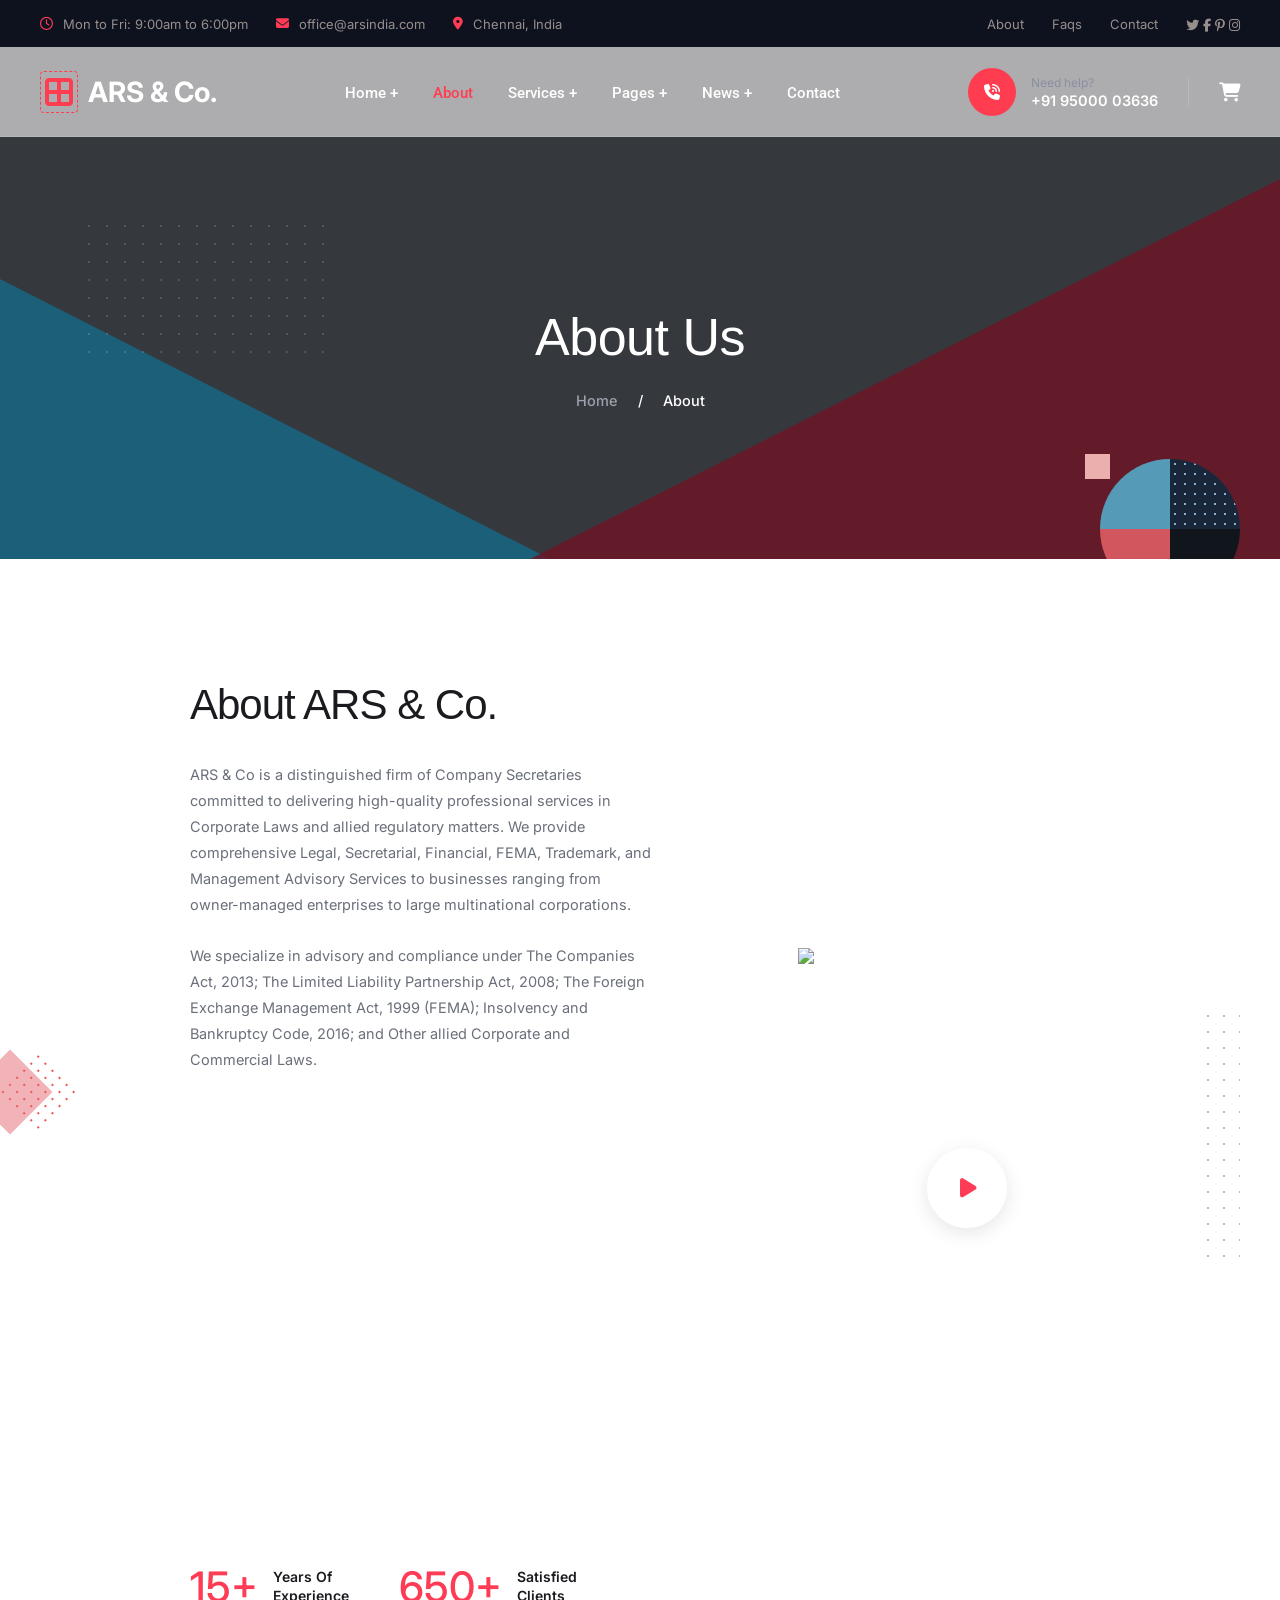
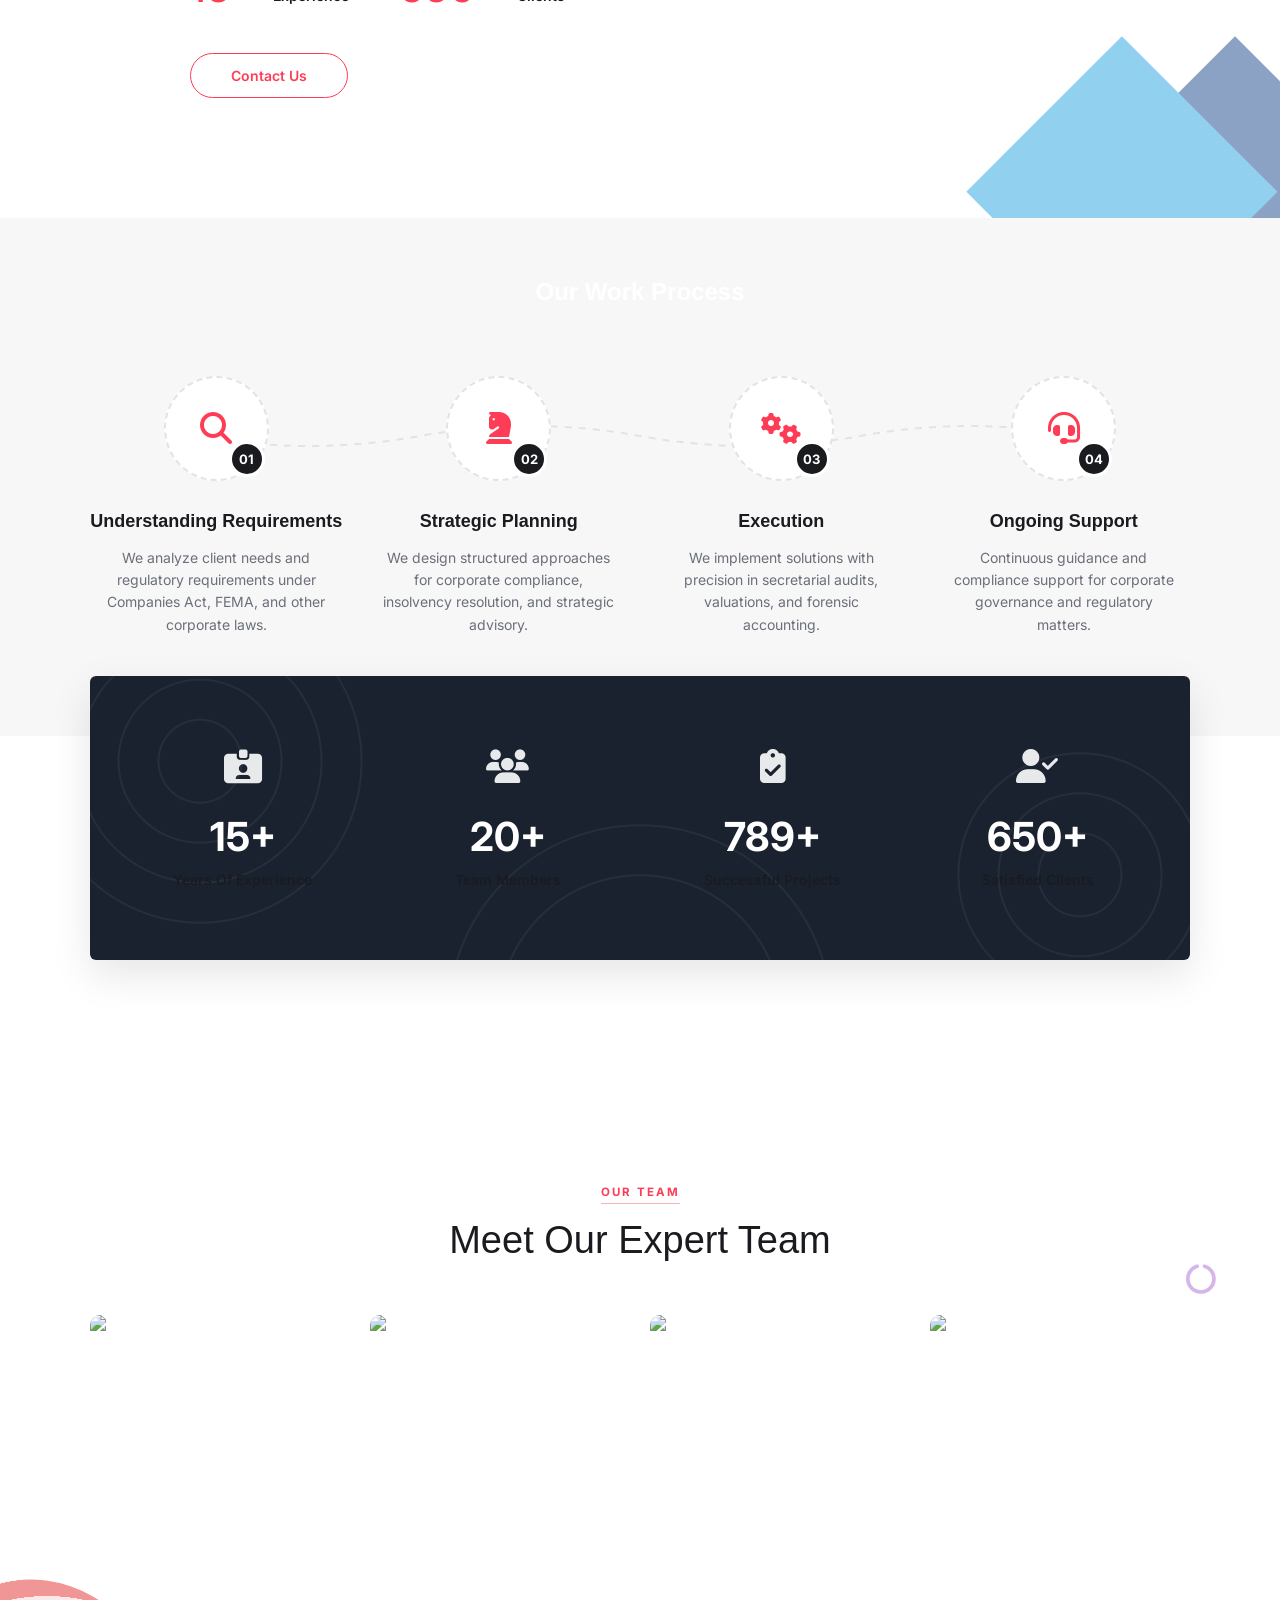
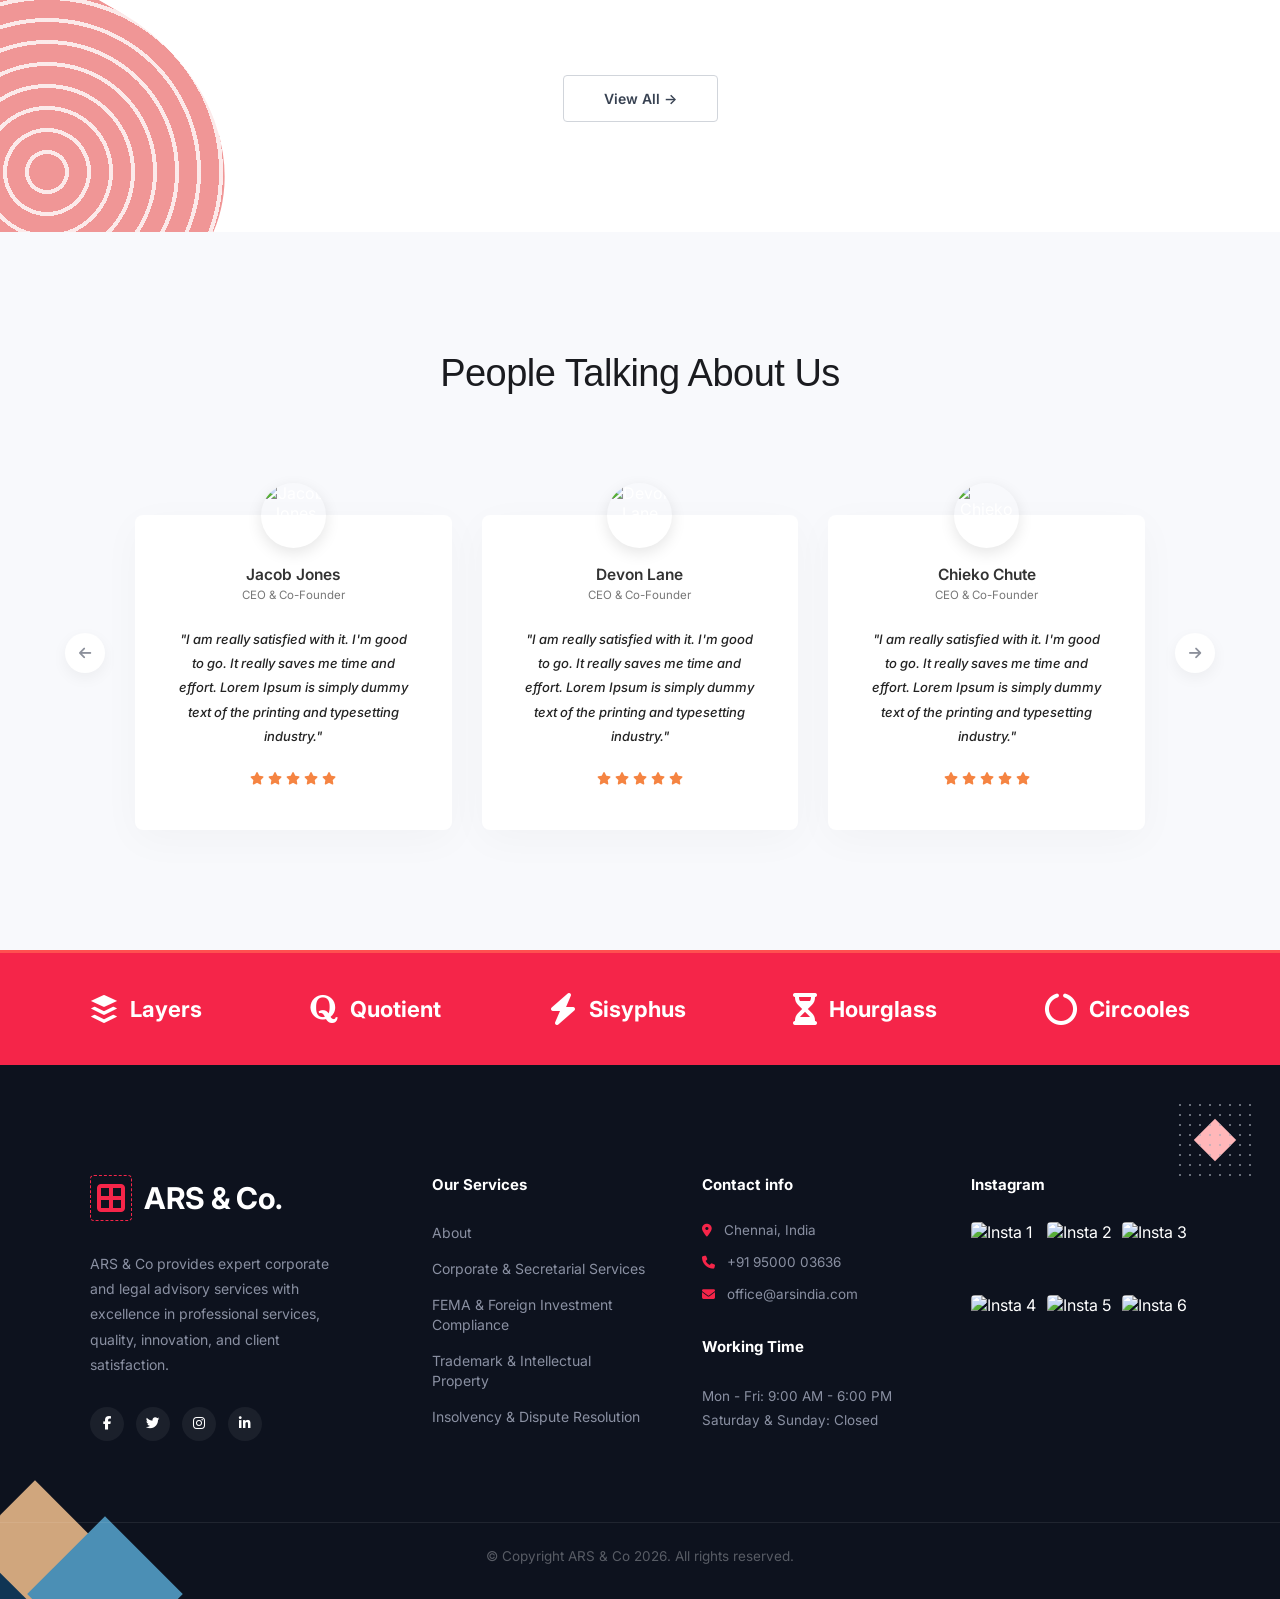
==== commit f32a7891: "Add files via upload" ====
--- a/about.html
+++ b/about.html
@@ -1,503 +1,432 @@
 <!DOCTYPE html>
 <html lang="en">
-
 <head>
     <meta charset="UTF-8">
     <meta name="viewport" content="width=device-width, initial-scale=1.0">
-    <title>About Us | Thenpandian Textiles</title>
-    <link href="https://cdn.jsdelivr.net/npm/bootstrap@5.3.0/dist/css/bootstrap.min.css" rel="stylesheet">
+    <title>About Us | ARS & Co.</title>
+    <meta name="description" content="ARS & Co is a distinguished firm of Company Secretaries dedicated to delivering high-quality professional services in Corporate Laws.">
     <link rel="stylesheet" href="https://cdnjs.cloudflare.com/ajax/libs/font-awesome/6.4.0/css/all.min.css">
-    <link href="https://fonts.googleapis.com/css2?family=Plus+Jakarta+Sans:wght@300;400;600;800&display=swap"
-        rel="stylesheet">
+    <link rel="preconnect" href="https://fonts.googleapis.com">
+    <link rel="preconnect" href="https://fonts.gstatic.com" crossorigin>
+    <link href="https://fonts.googleapis.com/css2?family=Inter:wght@400;500;600;700&family=Roboto:wght@400;500;600;700&display=swap" rel="stylesheet">
     <link rel="stylesheet" href="style.css">
-    <link rel="stylesheet" href="https://cdn.jsdelivr.net/npm/swiper@11/swiper-bundle.min.css" />
 </head>
-
 <body>
-
-    <div id="loader-wrapper">
-        <div class="loader-bar"></div>
-        <div class="loader-bar"></div>
-        <div class="loader-bar"></div>
-        <div class="loader-bar"></div>
-        <div class="loader-bar"></div>
-        <div class="loader-bar"></div>
-        <div class="loader-bar"></div>
-        <div class="loader-bar"></div>
-        <div class="loader-bar"></div>
-        <div class="loader-bar"></div>
-    </div>
-
-    <div class="cursor-dot"></div>
-    <div class="cursor-outline"></div>
-    <button id="backToTop"><i class="fa-solid fa-arrow-up"></i></button>
-
-    <header class="header-main fixed-top" id="mainHeader">
-        <div class="container-fluid px-lg-5 d-flex justify-content-between align-items-center">
-
-            <button class="btn btn-link text-white p-0 border-0" type="button" data-bs-toggle="offcanvas"
-                data-bs-target="#settingsSidebar">
-                <i class="fa-solid fa-gear fs-4 hover-rotate"></i>
-            </button>
-
-
-            <a class="navbar-brand fw-bold fs-3 text-white m-0" href="index.html">THENPANDIAN</a>
-            <nav class="nav-pill-wrapper d-none d-lg-block">
-                <ul class="nav">
-                    <li class="nav-item"><a class="nav-link" href="index.html">Home</a></li>
-                    <li class="nav-item"><a class="nav-link active" href="about.html">About Us</a></li>
-                    <li class="nav-item"><a class="nav-link" href="services.html">Services</a></li>
-                    <li class="nav-item"><a class="nav-link" href="garments.html">Garments</a></li>
-                    <li class="nav-item"><a class="nav-link" href="contact.html">Contact</a></li>
+        <header class="header">
+        <div class="top-bar">
+            <div class="container top-bar-inner">
+                <div class="top-bar-left">
+                    <span class="info-item"><i class="fa-regular fa-clock"></i> Mon to Fri: 9:00am to 6:00pm</span>
+                    <span class="info-item"><i class="fa-solid fa-envelope"></i> office@arsindia.com</span>
+                    <span class="info-item"><i class="fa-solid fa-location-dot"></i> Chennai, India</span>
+                </div>
+                <div class="top-bar-right">
+                    <a href="about.html">About</a>
+                    <a href="#">Faqs</a>
+                    <a href="contact.html">Contact</a>
+                    <span>
+                        <a href="#" aria-label="Twitter"><i class="fa-brands fa-twitter"></i></a>
+                        <a href="#" aria-label="Facebook"><i class="fa-brands fa-facebook-f"></i></a>
+                        <a href="#" aria-label="Pinterest"><i class="fa-brands fa-pinterest-p"></i></a>
+                        <a href="#" aria-label="Instagram"><i class="fa-brands fa-instagram"></i></a>
+                    </span>
+                </div>
+            </div>
+        </div>
+
+        <nav class="navbar">
+            <div class="container navbar-inner">
+                <a href="index.html" class="logo" style="color: #ffffff; font-size: 28px; font-weight: 700; text-decoration: none; display: flex; align-items: center; gap: 10px;">
+                    <i class="fa-solid fa-border-all" style="color: #ff3c50; font-size: 32px; border: 1px dashed #ff3c50; padding: 4px; border-radius: 4px; letter-spacing: 0;"></i>
+                    ARS & Co.
+                </a>
+                
+                <ul class="nav-links" style="display: flex; gap: 35px; list-style: none; margin: 0; padding: 0;">
+                    <li><a href="index.html" style="color: #ffffff; text-decoration: none; font-weight: 500; font-size: 14.5px;">Home +</a></li>
+                    <li><a href="about.html" style="color: #ff3c50; text-decoration: none; font-weight: 500; font-size: 14.5px;">About</a></li>
+                    <li><a href="services.html" style="color: #ffffff; text-decoration: none; font-weight: 500; font-size: 14.5px;">Services +</a></li>
+                    <li><a href="#" style="color: #ffffff; text-decoration: none; font-weight: 500; font-size: 14.5px;">Pages +</a></li>
+                    <li><a href="#" style="color: #ffffff; text-decoration: none; font-weight: 500; font-size: 14.5px;">News +</a></li>
+                    <li><a href="contact.html" style="color: #ffffff; text-decoration: none; font-weight: 500; font-size: 14.5px;">Contact</a></li>
                 </ul>
-            </nav>
-            <a href="tel:+919442228659" class="header-right-contact">
-                <div class="icon-circle"><i class="fa-solid fa-phone"></i></div>
-                <span>+91 9442 228 659</span>
-            </a>
-            <button class="btn btn-link text-white p-0 border-0" type="button" data-bs-toggle="offcanvas"
-                data-bs-target="#menuSidebar">
-                <i class="fa-solid fa-bars fs-3"></i>
-            </button>
-
-        </div>
+                
+                <div class="nav-right" style="display: flex; align-items: center; gap: 25px;">
+                    <div style="display: flex; align-items: center; gap: 15px;">
+                        <div style="width: 48px; height: 48px; background-color: #ff3c50; border-radius: 50%; display: flex; align-items: center; justify-content: center; color: white;">
+                            <i class="fa-solid fa-phone-volume"></i>
+                        </div>
+                        <div style="display: flex; flex-direction: column;">
+                            <span style="color: #8a90a2; font-size: 12px; margin-bottom: 2px;">Need help?</span>
+                            <span style="color: #ffffff; font-weight: 600; font-size: 14.5px;">+91 95000 03636</span>
+                        </div>
+                    </div>
+                    <div style="height: 30px; width: 1px; background-color: rgba(255,255,255,0.15); margin: 0 5px;"></div>
+                    <a href="contact.html" style="color: #ffffff; font-size: 19px;"><i class="fa-solid fa-cart-shopping"></i></a>
+                </div>
+            </div>
+        </nav>
     </header>
 
-    <section class="vh-50 d-flex align-items-center" data-navbar="dark"
-        style="background: #0b1120; padding: 180px 0 100px;">
-        <div class="container text-center text-white">
-            <h1 class="display-3 fw-bold">About Us</h1>
-            <p class="text-white-50">Home <i class="fa-solid fa-chevron-right mx-2 small"></i> About Us</p>
-        </div>
-    </section>
-
-    <section class="container py-5 mt-5" data-navbar="light">
-        <div class="row g-5">
-            <div class="col-lg-12">
-                <span class="text-primary fw-bold text-uppercase small">★ Our History</span>
-                <h2 class="display-5 fw-bold mt-3">The Thenpandian Legacy</h2>
-                <p class="text-muted fs-5 mt-4">
-                    Thenpandian Textile India Pvt Ltd is a trusted manufacturer of woven fabrics and garments, rooted in
-                    expertise of quality and innovation. With a focus on delivering high-quality woven fabrics and
-                    garments, the company combines technical expertise with a deep understanding of global market
-                    trends.
-                </p>
-                <p class="text-muted fs-5">
-                    With a clear emphasis on reliability, efficiency and product excellence, the company continues to
-                    position itself as a dependable partner in the global textile and apparel sector.
-                </p>
-            </div>
-
-            <div class="col-lg-12 mt-5">
-                <div class="row g-4">
-                    <div class="col-md-6">
-                        <div class="p-5 rounded-4 shadow-sm h-100 border-start border-primary border-4"
-                            style="background: #f8fafc;">
-                            <div class="d-flex align-items-center gap-3 mb-3">
-                                <i class="fa-solid fa-eye text-primary fs-3"></i>
-                                <h4 class="fw-bold mb-0">Our Vision</h4>
-                            </div>
-                            <p class="text-muted mb-0 fs-6">To be a globally trusted textile manufacturer, recognized
-                                for quality, innovation and reliability.</p>
-                        </div>
-                    </div>
-                    <div class="col-md-6">
-                        <div class="p-5 rounded-4 shadow-sm h-100 border-start border-primary border-4"
-                            style="background: #f8fafc;">
-                            <div class="d-flex align-items-center gap-3 mb-3">
-                                <i class="fa-solid fa-bullseye text-primary fs-3"></i>
-                                <h4 class="fw-bold mb-0">Our Mission</h4>
-                            </div>
-                            <p class="text-muted mb-0 fs-6">To deliver superior textile products through continuous
-                                innovation, sustainable practices and customer-centric solutions.</p>
-                        </div>
-                    </div>
-                </div>
-            </div>
-        </div>
-    </section>
-
-    <section class="container py-5" data-navbar="light">
-        <div class="row g-5 align-items-center">
-            <div class="col-lg-4 col-md-12 text-center text-lg-start mb-5 mb-lg-0">
-                <span class="text-primary fw-bold small text-uppercase">★ Our Team</span>
-                <h2 class="fw-bold display-6 mt-2">Skilled Professionals.</h2>
-                <p class="text-muted mt-3">A dedicated team of skilled professionals supports our operations, ensuring
-                    quality, precision, and consistency in every product we deliver.</p>
-                <button class="btn btn-outline-primary rounded-pill mt-3"><i class="fa-solid fa-phone"></i> More
-                    Member</button>
-            </div>
-
-            <div class="col-lg-8 col-md-12">
-                <div class="row g-4">
-                    <div class="col-sm-6">
-                        <div class="team-card">
-                            <div class="team-img-container">
-                                <div class="team-img"
-                                    style="background-image: url('https://images.unsplash.com/photo-1560250097-0b93528c311a?auto=format&fit=crop&w=500&q=80')">
-                                </div>
-
-                                <div class="team-social-overlay">
-                                    <a href="#" class="social-icon"><i class="fa-brands fa-facebook-f"></i></a>
-                                    <a href="#" class="social-icon"><i class="fa-brands fa-twitter"></i></a>
-                                    <a href="#" class="social-icon"><i class="fa-brands fa-instagram"></i></a>
-                                    <a href="#" class="social-icon"><i class="fa-brands fa-linkedin-in"></i></a>
-                                </div>
-                            </div>
-                            <div class="team-info">
-                                <h6 class="fw-bold m-0">Jerome Bell</h6>
-                                <p class="small text-muted m-0">Managing Director</p>
-                            </div>
-                        </div>
-                    </div>
-                    <div class="col-sm-6">
-                        <div class="team-card">
-                            <div class="team-img-container">
-
-
-                                <div class="team-img"
-                                    style="background-image: url('https://images.unsplash.com/photo-1573496359142-b8d87734a5a2?auto=format&fit=crop&w=500&q=80')">
-                                </div>
-                                <div class="team-social-overlay">
-                                    <a href="#" class="social-icon"><i class="fa-brands fa-facebook-f"></i></a>
-                                    <a href="#" class="social-icon"><i class="fa-brands fa-twitter"></i></a>
-                                    <a href="#" class="social-icon"><i class="fa-brands fa-instagram"></i></a>
-                                    <a href="#" class="social-icon"><i class="fa-brands fa-linkedin-in"></i></a>
-                                </div>
-                            </div>
-                            <div class="team-info">
-                                <h6 class="fw-bold m-0">Bessie Cooper</h6>
-                                <p class="small text-muted m-0">Operations Manager</p>
-                            </div>
-                        </div>
-                    </div>
-                    <div class="col-sm-6">
-                        <div class="team-card">
-                            <div class="team-img-container">
-                                <div class="team-img"
-                                    style="background-image: url('https://images.unsplash.com/photo-1472099645785-5658abf4ff4e?auto=format&fit=crop&w=500&q=80')">
-                                </div>
-                                <div class="team-social-overlay">
-                                    <a href="#" class="social-icon"><i class="fa-brands fa-facebook-f"></i></a>
-                                    <a href="#" class="social-icon"><i class="fa-brands fa-twitter"></i></a>
-                                    <a href="#" class="social-icon"><i class="fa-brands fa-instagram"></i></a>
-                                    <a href="#" class="social-icon"><i class="fa-brands fa-linkedin-in"></i></a>
-                                </div>
-                            </div>
-                            <div class="team-info">
-                                <h6 class="fw-bold m-0">Robert Fox</h6>
-                                <p class="small text-muted m-0">Production Head</p>
-                            </div>
-                        </div>
-                    </div>
-                    <div class="col-sm-6">
-                        <div class="team-card">
-                            <div class="team-img-container">
-                                <div class="team-img"
-                                    style="background-image: url('https://images.unsplash.com/photo-1580489944761-15a19d654956?auto=format&fit=crop&w=500&q=80')">
-                                </div>
-                                <div class="team-social-overlay">
-                                    <a href="#" class="social-icon"><i class="fa-brands fa-facebook-f"></i></a>
-                                    <a href="#" class="social-icon"><i class="fa-brands fa-twitter"></i></a>
-                                    <a href="#" class="social-icon"><i class="fa-brands fa-instagram"></i></a>
-                                    <a href="#" class="social-icon"><i class="fa-brands fa-linkedin-in"></i></a>
-                                </div>
-                            </div>
-                            <div class="team-info">
-                                <h6 class="fw-bold m-0">Jenny Wilson</h6>
-                                <p class="small text-muted m-0">Quality Control Chief</p>
-                            </div>
-                        </div>
-                    </div>
-                </div>
-            </div>
-        </div>
-    </section>
-
-
-    <section class="py-5 my-5" style="background: #0b1120; color: white;" data-navbar="dark">
-        <div class="container py-5 text-center">
-            <div class="row justify-content-center mb-5">
-                <div class="col-lg-8">
-                    <span class="display-5 text-primary fw-bold text-uppercase small">★ Infrastructure Overview</span>
-                    <p class="text-white-50 mt-4 fs-5">
-                        Our infrastructure is powered by advanced machinery and a well-established production setup,
-                        enabling efficient and large-scale manufacturing. With modern looms and streamlined processes,
-                        we ensure precision, consistency and quality in every product.
-                    </p>
-                </div>
-            </div>
-
-            <div class="row g-4 text-start">
-                <div class="col-lg-4">
-                    <div class="p-4 rounded-4 border border-secondary h-100">
-                        <div class="bg-primary rounded-circle d-flex align-items-center justify-content-center mb-4"
-                            style="width: 50px; height: 50px;">
-                            <i class="fa-solid fa-industry text-white fs-4"></i>
-                        </div>
-                        <h5 class="fw-bold text-white mb-3">Manufacturing Setup</h5>
-                        <ul class="list-unstyled text-white-50 small mb-0">
-                            <li class="mb-2"><i class="fa-solid fa-check text-primary me-2"></i> 64 modern looms in
-                                operation</li>
-                            <li class="mb-2"><i class="fa-solid fa-check text-primary me-2"></i> Combination of Sulzer &
-                                Airjet</li>
-                        </ul>
-                        <h5 class="fw-bold text-white mb-3">Machinery</h5>
-                        <ul class="list-unstyled text-white-50 small mb-0">
-                            <li class="mb-2"><i class="fa-solid fa-check text-primary me-2"></i> Sulzer Model P7100 - 32
-                                looms</li>
-                            <li><i class="fa-solid fa-check text-primary me-2"></i> Picanol Omni Plus Airjet Looms - 32
-                                looms</li>
-                        </ul>
-                    </div>
-                </div>
-
-                <div class="col-lg-4">
-                    <div class="p-4 rounded-4 border border-secondary h-100 text-center d-flex flex-column justify-content-center shadow-lg"
-                        style="background: rgba(255,255,255,0.03);">
-                        <h6 class="text-primary fw-bold text-uppercase small mb-2">Production Capacity</h6>
-                        <h2 class="display-4 fw-bold text-white mb-2">
-                            <span id="meterCounter" data-target="380000">0</span>
-                        </h2>
-                        <p class="text-white-50">Meters per Month</p>
-                        <hr class="border-secondary w-50 mx-auto">
-                        <p class="small text-white-50 mt-2">Fabric width ranging from<br><strong>160 cm to 360
-                                cm</strong></p>
-                    </div>
-                </div>
-
-                <div class="col-lg-4">
-                    <div class="p-4 rounded-4 bg-primary h-100 text-white">
-                        <div class="d-flex align-items-center gap-3 mb-4">
-                            <i class="fa-solid fa-shield-halved fs-3"></i>
-                            <h5 class="fw-bold mb-0">Quality Control</h5>
-                        </div>
-                        <p class="small mb-4 opacity-75">Multi-level quality control system ensuring excellence at every
-                            stage:</p>
-                        <ul class="list-unstyled small mb-0">
-                            <li class="mb-2 d-flex align-items-start gap-2">
-                                <i class="fa-solid fa-1 mt-1 small"></i>
-                                <span>Raw material inspection</span>
-                            </li>
-                            <li class="mb-2 d-flex align-items-start gap-2">
-                                <i class="fa-solid fa-2 mt-1 small"></i>
-                                <span>Fit sample approval</span>
-                            </li>
-                            <li class="mb-2 d-flex align-items-start gap-2">
-                                <i class="fa-solid fa-3 mt-1 small"></i>
-                                <span>Pre-production validation</span>
-                            </li>
-                            <li class="d-flex align-items-start gap-2">
-                                <i class="fa-solid fa-4 mt-1 small"></i>
-                                <span>Final product quality checks</span>
-                            </li>
-                        </ul>
-                    </div>
-                </div>
-            </div>
-        </div>
-    </section>
-
-    <section class="marquee-wrapper mb-5">
-        <div class="blue-marquee py-4">
-            <div class="marquee-content text-white fw-bold text-uppercase">
-                <div class="marquee-item">Quality ★</div>
-                <div class="marquee-item">Reliability ★</div>
-                <div class="marquee-item">Efficiency ★</div>
-                <div class="marquee-item">Innovation ★</div>
-                <div class="marquee-item">Excellence ★</div>
-                <div class="marquee-item">Quality ★</div>
-                <div class="marquee-item">Reliability ★</div>
-                <div class="marquee-item">Efficiency ★</div>
-                <div class="marquee-item">Innovation ★</div>
-                <div class="marquee-item">Excellence ★</div>
-            </div>
-        </div>
-    </section>
-
-    <section class="section-cta">
-        <div class="container-fluid">
-            <div class="thenpandian-cta-box">
-                <div class="row align-items-center px-lg-5">
-                    <div class="col-lg-7">
-                        <h2 class="display-6 fw-bold text-white">Advanced Weaving Solutions.</h2>
-                        <p class="text-white-50 mb-0">From modern Sulzer looms to high-speed Airjet technology, we
-                            deliver premium grey fabrics to global markets.</p>
-                    </div>
-                    <div class="col-lg-5 text-lg-start">
-                        <div class="newsletter-box">
-                            <label class="text-white mb-2 ms-4 d-block fw-bold">Sign up for our newsletter!</label>
-                            <div class="mail-input-container">
-                                <input type="email" class="form-control" placeholder="Enter your email...">
-                                <button class="btn-mail-submit" type="submit">
-                                    <i class="fa-solid fa-envelope"></i>
-                                </button>
-                            </div>
-                        </div>
-                    </div>
-                </div>
-            </div>
-        </div>
-    </section>
-
-    <footer class="thenpandian-footer">
+        <section class="about-hero">
+        <div class="ah-bg-overlay"></div>
+        <div class="ah-shape-left-blue"></div>
+        <div class="ah-shape-right-red"></div>
+        <div class="ah-shape-dots"></div>
+        <div class="ah-shape-square"></div>
+        <div class="ah-shape-circle">
+            <span class="circ-q1"></span>
+            <span class="circ-q2"></span>
+            <span class="circ-q3"></span>
+            <span class="circ-q4"></span>
+        </div>
+        <div class="container ah-content text-center">
+            <h1 class="ah-title">About Us</h1>
+                        <div class="ah-breadcrumb">
+                <a href="index.html">Home</a> <span style="margin: 0 8px;">/</span> <span>About</span>
+            </div>
+        </div>
+    </section>
+
+        <section class="about-pg-pg">
+        <div class="about-pg-shape-left"></div> 
+        <div class="about-pg-shape-right"></div>
+        
+        <div class="container about-inner">
+            <div class="about-pg-content">
+                <h2 class="about-pg-title">About ARS & Co.</h2>
+                <p class="about-pg-desc">ARS & Co is a distinguished firm of Company Secretaries committed to delivering high-quality professional services in Corporate Laws and allied regulatory matters. We provide comprehensive Legal, Secretarial, Financial, FEMA, Trademark, and Management Advisory Services to businesses ranging from owner-managed enterprises to large multinational corporations.</p>
+                <p class="about-pg-desc">We specialize in advisory and compliance under The Companies Act, 2013; The Limited Liability Partnership Act, 2008; The Foreign Exchange Management Act, 1999 (FEMA); Insolvency and Bankruptcy Code, 2016; and Other allied Corporate and Commercial Laws.</p>
+                
+                <div class="associate-profile">
+                    <h3>Our Associate</h3>
+                    <div class="associate-info">
+                        <h4>Mr. Nagalingam Muthaiah, Chartered Accountant</h4>
+                        <p>Resolution Professional registered with Insolvency and Bankruptcy Board of India, Registered Valuer in the Asset Class (Securities or Financial Assets), and certified Forensic Auditor.</p>
+                        <p>Mr. Nagalingam possesses over 20 years of post-qualification experience in Statutory, System, Quality Standards, Management Audits, and Due Diligence for various Corporates, Firms, and Proprietorship entities.</p>
+                        <p>He has provided advisory services on Financial, Statutory, and Compliance to various Corporates and did Statutory Audits of various Banks Branches. He has experience in preparation of Draft Prospectus for listing and Project Reports including Project financial management services. He is also specialized in Debt restructuring of MSME entities and Corporate entities including BIFR restructuring case under the SICA (Special Provisions) Act.</p>
+                        <p>He has been part of CIRP process in NCLT, Chennai / Mumbai, and acted as Registered Valuer and Forensic Auditor for many Corporates.</p>
+                    </div>
+                </div>
+                
+                <div class="about-pg-stats">
+                    <div class="about-pg-stat-item">
+                        <span class="stat-num">15+</span>
+                        <span class="stat-text">Years Of<br>Experience</span>
+                    </div>
+                    <div class="about-pg-stat-item">
+                        <span class="stat-num">650+</span>
+                        <span class="stat-text">Satisfied<br>Clients</span>
+                    </div>
+                </div>
+                
+                <a href="contact.html" class="btn btn-outline-primary">Contact Us</a>
+            </div>
+            
+            <div class="about-pg-images">
+                <div class="about-pg-img-wrapper">
+                    <img src="https://images.unsplash.com/photo-1573164713988-8665fc963095?w=700&q=80" alt="About Team">
+                    
+                    <div class="play-btn-circle">
+                        <div class="play-btn-inner">
+                            <i class="fa-solid fa-play"></i>
+                        </div>
+                    </div>
+                    
+                    <div class="img-deco-circle c1"></div>
+                    <div class="img-deco-circle c2"></div>
+                    <div class="img-deco-circle c3"></div>
+                </div>
+                
+                <div class="about-pg-dots-right"></div>
+            </div>
+        </div>
+    </section>
+
+    <section class="work-process">
+        <div class="container process-inner">
+            <h2 class="section-title text-center">Our Work Process</h2>
+            <div class="process-grid">
+                <div class="process-line">
+                    <svg width="100%" height="40" viewBox="0 0 1000 40" preserveAspectRatio="none" xmlns="http://www.w3.org/2000/svg">
+                        <path d="M0,20 Q125,40 250,20 T500,20 T750,20 T1000,20" fill="none" stroke="#e1e3e8" stroke-width="2" stroke-dasharray="8 8" />
+                    </svg>
+                </div>
+                
+                <div class="process-step">
+                    <div class="step-icon">
+                        <i class="fa-solid fa-magnifying-glass"></i>
+                        <span class="step-num">01</span>
+                    </div>
+                    <h3 class="step-title">Understanding Requirements</h3>
+                    <p class="step-desc">We analyze client needs and regulatory requirements under Companies Act, FEMA, and other corporate laws.</p>
+                </div>
+
+                <div class="process-step">
+                    <div class="step-icon">
+                        <i class="fa-solid fa-chess-knight"></i>
+                        <span class="step-num">02</span>
+                    </div>
+                    <h3 class="step-title">Strategic Planning</h3>
+                    <p class="step-desc">We design structured approaches for corporate compliance, insolvency resolution, and strategic advisory.</p>
+                </div>
+
+                <div class="process-step">
+                    <div class="step-icon">
+                        <i class="fa-solid fa-gears"></i>
+                        <span class="step-num">03</span>
+                    </div>
+                    <h3 class="step-title">Execution</h3>
+                    <p class="step-desc">We implement solutions with precision in secretarial audits, valuations, and forensic accounting.</p>
+                </div>
+
+                <div class="process-step">
+                    <div class="step-icon">
+                        <i class="fa-solid fa-headset"></i>
+                        <span class="step-num">04</span>
+                    </div>
+                    <h3 class="step-title">Ongoing Support</h3>
+                    <p class="step-desc">Continuous guidance and compliance support for corporate governance and regulatory matters.</p>
+                </div>
+            </div>
+        </div>
+    </section>
+
+    <section class="stats-section">
         <div class="container">
-            <div class="content-align-wrap">
-                <div class="row g-4">
-
-                    <div class="col-lg-4">
-                        <h3 class="fw-bold text-white mb-3">THENPANDIAN<span class="text-primary">.</span></h3>
-                        <p class="text-secondary small mb-4">
-                            A leader in high-performance textile manufacturing in Namakkal.
-                            We combine traditional craftsmanship with modern Sulzer and Airjet technology
-                            to deliver premium fabrics to global markets.
-                        </p>
-                        <a href="contact.html" class="btn-contact-pill">
-                            <span class="icon-circle">
-                                <i class="fa-solid fa-arrow-up-right-from-square"></i>
-                            </span>
-                            <span class="btn-text">Let's talk</span>
-                        </a>
-                    </div>
-
-                    <div class="col-lg-2 offset-lg-1">
-                        <h6 class="fw-bold text-white mb-4">Quick Links</h6>
-                        <ul class="list-unstyled footer-links">
-                            <li><a href="about.html">About Us</a></li>
-                            <li><a href="services.html">Services</a></li>
-                            <li><a href="garments.html">Garments</a></li>
-                            <li><a href="contact.html">Contact</a></li>
-
-                        </ul>
-                    </div>
-
-                    <div class="col-lg-2">
-                        <h6 class="fw-bold text-white mb-4">Our Services</h6>
-                        <ul class="list-unstyled footer-links">
-                            <li><a href="#">Sulzer Weaving</a></li>
-                            <li><a href="#">Airjet Technology</a></li>
-                            <li><a href="#">Fabric Sizing</a></li>
-                            <li><a href="#">Direct Export</a></li>
-                            <li><a href="#">Quality Inspection</a></li>
-                        </ul>
-                    </div>
-
-                    <div class="col-lg-3">
-                        <h6 class="fw-bold text-white mb-4">Get in Touch</h6>
-                        <div class="d-flex mb-3">
-                            <i class="fa-solid fa-location-dot text-primary mt-1 me-3"></i>
-                            <p class="text-secondary small mb-0">Namakkal – 637001,<br>Tamil Nadu, India.</p>
-                        </div>
-                        <div class="d-flex mb-3">
-                            <i class="fa-solid fa-phone text-primary mt-1 me-3"></i>
-                            <p class="text-secondary small mb-0">+91 9442 228 659</p>
-                        </div>
-                        <div class="d-flex mb-3">
-                            <i class="fa-solid fa-envelope text-primary mt-1 me-3"></i>
-                            <p class="text-secondary small mb-0">info@thenpandian.com</p>
-                        </div>
-                    </div>
-
-                </div>
-
-                <hr class="footer-line mt-5">
-                <div
-                    class="footer-bottom-bar d-flex flex-column flex-md-row justify-content-between align-items-center py-4">
-                    <div class="footer-copyright text-secondary small">
-                        © 2026 <span class="text-primary fw-bold">Thenpandian</span>. All rights reserved.
-                    </div>
-
-                    <div class="footer-social-group d-flex gap-3">
-                        <a href="#" class="social-circle-btn"><i class="fa-brands fa-facebook-f"></i></a>
-                        <a href="#" class="social-circle-btn"><i class="fa-brands fa-twitter"></i></a>
-                        <a href="#" class="social-circle-btn"><i class="fa-brands fa-vimeo-v"></i></a>
-                        <a href="#" class="social-circle-btn"><i class="fa-brands fa-pinterest-p"></i></a>
-                    </div>
-
-                    <div class="footer-legal-links d-flex gap-4 small">
-                        <a href="#" class="text-secondary text-decoration-none">Privacy policy</a>
-                        <span class="text-muted opacity-25">|</span>
-                        <a href="#" class="text-secondary text-decoration-none">Terms & conditions</a>
-                    </div>
-                </div>
+            <div class="stats-box">
+                <div class="stats-bg-pattern"></div>
+                <div class="stat-item">
+                    <div class="stat-icon"><i class="fa-solid fa-id-card-clip"></i></div>
+                    <div class="stat-number">15+</div>
+                    <div class="stat-text">Years of Experience</div>
+                </div>
+                <div class="stat-item">
+                    <div class="stat-icon"><i class="fa-solid fa-users"></i></div>
+                    <div class="stat-number">20+</div>
+                    <div class="stat-text">Team Members</div>
+                </div>
+                <div class="stat-item">
+                    <div class="stat-icon"><i class="fa-solid fa-clipboard-check"></i></div>
+                    <div class="stat-number">789+</div>
+                    <div class="stat-text">Successful Projects</div>
+                </div>
+                <div class="stat-item">
+                    <div class="stat-icon"><i class="fa-solid fa-user-check"></i></div>
+                    <div class="stat-number">650+</div>
+                    <div class="stat-text">Satisfied Clients</div>
+                </div>
+            </div>
+        </div>
+    </section>
+
+    <section class="team">
+        <div class="team-shape-left"></div>
+        <div class="team-shape-right"><i class="fa-solid fa-circle-notch"></i></div>
+        <div class="container team-inner">
+            <div class="team-header text-center">
+                <span class="team-subtitle">OUR TEAM</span>
+                <h2 class="team-title">Meet Our Expert Team</h2>
+            </div>
+            
+            <div class="team-grid">
+                <div class="team-card">
+                    <img src="https://images.unsplash.com/photo-1507003211169-0a1dd7228f2d?w=500&q=80" alt="CS. Asir Raja Selvan">
+                    <div class="team-info">
+                        <h3>CS. Asir Raja Selvan</h3>
+                        <p class="team-title">Founder & Managing Partner</p>
+                        <p class="team-desc">FCA, ACS, BL | Insolvency Professional | Registered Valuer</p>
+                    </div>
+                </div>
+                <div class="team-card">
+                    <img src="https://images.unsplash.com/photo-1560250097-0b93528c311a?w=500&q=80" alt="Harish G">
+                    <div class="team-info">
+                        <h3>Harish G</h3>
+                        <p class="team-title">Senior Executive | Secretarial</p>
+                        <p class="team-desc">B.Com with 10+ years experience in secretarial and corporate compliance.</p>
+                    </div>
+                </div>
+                <div class="team-card">
+                    <img src="https://images.unsplash.com/photo-1573496359142-b8d87734a5a2?w=500&q=80" alt="Durgalakshmi TS">
+                    <div class="team-info">
+                        <h3>Durgalakshmi TS</h3>
+                        <p class="team-title">CS Professional (Pursuing) | CS Trainee</p>
+                        <p class="team-desc">B.Com | Assists in corporate compliance and secretarial documentation.</p>
+                    </div>
+                </div>
+                <div class="team-card">
+                    <img src="https://images.unsplash.com/photo-1580489944761-15a19d654956?w=500&q=80" alt="Deepa M">
+                    <div class="team-info">
+                        <h3>Deepa M</h3>
+                        <p class="team-title">CS Executive (Pursuing) | Paid Assistant</p>
+                        <p class="team-desc">B.Com | Assists in corporate compliance and ROC filings.</p>
+                    </div>
+                </div>
+            </div>
+            
+            <div class="team-btn-area text-center">
+                <a href="#" class="btn btn-outline team-btn">View All &rarr;</a>
+            </div>
+        </div>
+    </section>
+
+        <section class="testimonials-light">
+        <div class="container tl-inner">
+            <h2 class="tl-title text-center">People Talking About Us</h2>
+            
+            <div class="tl-wrapper">
+                <!-- Static Navigation Arrows -->
+                <div class="tl-arrow tl-prev"><i class="fa-solid fa-arrow-left"></i></div>
+                <div class="tl-arrow tl-next"><i class="fa-solid fa-arrow-right"></i></div>
+                
+                <div class="tl-grid">
+                    <!-- Card 1 -->
+                    <div class="tl-card">
+                        <div class="tl-avatar">
+                            <img src="https://images.unsplash.com/photo-1573496359142-b8d87734a5a2?w=150&q=80" alt="Jacob Jones">
+                        </div>
+                        <h4 class="tl-name">Jacob Jones</h4>
+                        <span class="tl-role">CEO & Co-Founder</span>
+                        <p class="tl-quote">"I am really satisfied with it. I'm good to go. It really saves me time and effort. Lorem Ipsum is simply dummy text of the printing and typesetting industry."</p>
+                        <div class="tl-stars">
+                            <i class="fa-solid fa-star"></i>
+                            <i class="fa-solid fa-star"></i>
+                            <i class="fa-solid fa-star"></i>
+                            <i class="fa-solid fa-star"></i>
+                            <i class="fa-solid fa-star"></i>
+                        </div>
+                    </div>
+                    
+                    <!-- Card 2 -->
+                    <div class="tl-card">
+                        <div class="tl-avatar">
+                            <img src="https://images.unsplash.com/photo-1580489944761-15a19d654956?w=150&q=80" alt="Devon Lane">
+                        </div>
+                        <h4 class="tl-name">Devon Lane</h4>
+                        <span class="tl-role">CEO & Co-Founder</span>
+                        <p class="tl-quote">"I am really satisfied with it. I'm good to go. It really saves me time and effort. Lorem Ipsum is simply dummy text of the printing and typesetting industry."</p>
+                        <div class="tl-stars">
+                            <i class="fa-solid fa-star"></i>
+                            <i class="fa-solid fa-star"></i>
+                            <i class="fa-solid fa-star"></i>
+                            <i class="fa-solid fa-star"></i>
+                            <i class="fa-solid fa-star"></i>
+                        </div>
+                    </div>
+                    
+                    <!-- Card 3 -->
+                    <div class="tl-card">
+                        <div class="tl-avatar">
+                            <img src="https://images.unsplash.com/photo-1507003211169-0a1dd7228f2d?w=150&q=80" alt="Chieko Chute">
+                        </div>
+                        <h4 class="tl-name">Chieko Chute</h4>
+                        <span class="tl-role">CEO & Co-Founder</span>
+                        <p class="tl-quote">"I am really satisfied with it. I'm good to go. It really saves me time and effort. Lorem Ipsum is simply dummy text of the printing and typesetting industry."</p>
+                        <div class="tl-stars">
+                            <i class="fa-solid fa-star"></i>
+                            <i class="fa-solid fa-star"></i>
+                            <i class="fa-solid fa-star"></i>
+                            <i class="fa-solid fa-star"></i>
+                            <i class="fa-solid fa-star"></i>
+                        </div>
+                    </div>
+                </div>
+            </div>
+        </div>
+    </section>
+
+
+        <footer class="footer-about">
+        <!-- Top Strip: Red Background, Logos -->
+        <div class="fa-top-strip">
+            <div class="container fa-logos-inner" style="display: flex; justify-content: space-between; align-items: center; flex-wrap: wrap; gap: 30px;">
+                <div class="fa-client-logo"><i class="fa-brands fa-buffer"></i> Layers</div>
+                <div class="fa-client-logo"><i class="fa-brands fa-quora"></i> Quotient</div>
+                <div class="fa-client-logo"><i class="fa-solid fa-bolt"></i> Sisyphus</div>
+                <div class="fa-client-logo"><i class="fa-solid fa-hourglass-half"></i> Hourglass</div>
+                <div class="fa-client-logo"><i class="fa-solid fa-circle-notch"></i> Circooles</div>
+            </div>
+        </div>
+
+        <!-- Main Footer -->
+        <div class="fa-main">
+            <!-- Background Decos -->
+            <div class="fa-shape-left">
+                <div class="shape-diamond d1"></div>
+                <div class="shape-diamond d2"></div>
+                <div class="shape-diamond d3"></div>
+                <div class="shape-diamond d4"></div>
+            </div>
+            <div class="fa-shape-right"></div>
+
+            <div class="container fa-grid">
+                <!-- Column 1: Logo & Desc -->
+                <div class="fa-col fa-col-brand">
+                    <a href="index.html" class="fa-logo">
+                        <i class="fa-solid fa-border-all"></i>
+                        ARS & Co.
+                    </a>
+                    <p class="fa-desc">ARS & Co provides expert corporate and legal advisory services with excellence in professional services, quality, innovation, and client satisfaction.</p>
+                    <div class="fa-socials">
+                        <a href="#"><i class="fa-brands fa-facebook-f"></i></a>
+                        <a href="#"><i class="fa-brands fa-twitter"></i></a>
+                        <a href="#"><i class="fa-brands fa-instagram"></i></a>
+                        <a href="#"><i class="fa-brands fa-linkedin-in"></i></a>
+                    </div>
+                </div>
+
+                <!-- Column 2: Company Links -->
+                <div class="fa-col fa-col-links">
+                    <h4 class="fa-title">Our Services</h4>
+                    <ul class="fa-links">
+                        <li><a href="about.html">About</a></li>
+                        <li><a href="services.html">Corporate & Secretarial Services</a></li>
+                        <li><a href="#">FEMA & Foreign Investment Compliance</a></li>
+                        <li><a href="#">Trademark & Intellectual Property</a></li>
+                        <li><a href="#">Insolvency & Dispute Resolution</a></li>
+                    </ul>
+                </div>
+
+                <!-- Column 3: Contact Info -->
+                <div class="fa-col fa-col-contact">
+                    <h4 class="fa-title">Contact info</h4>
+                    <ul class="fa-info-list">
+                        <li><i class="fa-solid fa-location-dot"></i> Chennai, India</li>
+                        <li><i class="fa-solid fa-phone"></i> +91 95000 03636</li>
+                        <li><i class="fa-solid fa-envelope"></i> office@arsindia.com</li>
+                    </ul>
+                    
+                    <h4 class="fa-title fa-mt-25">Working Time</h4>
+                    <p class="fa-time-text">Mon - Fri: 9:00 AM - 6:00 PM<br>Saturday & Sunday: Closed</p>
+                </div>
+
+                <!-- Column 4: Instagram -->
+                <div class="fa-col fa-col-insta">
+                    <h4 class="fa-title">Instagram</h4>
+                    <div class="fa-insta-grid">
+                        <img src="https://images.unsplash.com/photo-1542744173-8e7e53415bb0?w=100&h=100&fit=crop" alt="Insta 1">
+                        <img src="https://images.unsplash.com/photo-1600880292203-757bb62b4baf?w=100&h=100&fit=crop" alt="Insta 2">
+                        <img src="https://images.unsplash.com/photo-1573164713988-8665fc963095?w=100&h=100&fit=crop" alt="Insta 3">
+                        <img src="https://images.unsplash.com/photo-1522071820081-009f0129c71c?w=100&h=100&fit=crop" alt="Insta 4">
+                        <img src="https://images.unsplash.com/photo-1516321318423-f06f85e504b3?w=100&h=100&fit=crop" alt="Insta 5">
+                        <img src="https://images.unsplash.com/photo-1600880292089-90a7e086ee0c?w=100&h=100&fit=crop" alt="Insta 6">
+                    </div>
+                </div>
+            </div>
+
+            <div class="fa-bottom">
+                <p>&copy; Copyright ARS & Co 2026. All rights reserved.</p>
             </div>
         </div>
     </footer>
-
-    <div class="offcanvas offcanvas-start" tabindex="-1" id="settingsSidebar" aria-labelledby="settingsSidebarLabel"
-        style="width: 320px;">
-        <div class="offcanvas-header border-bottom">
-            <h5 class="offcanvas-title fw-bold" id="settingsSidebarLabel">Settings</h5>
-            <button type="button" class="btn-close text-reset" data-bs-dismiss="offcanvas" aria-label="Close"></button>
-        </div>
-
-        <div class="offcanvas-body d-flex flex-column align-items-center pt-5">
-            <div class="text-center mb-5">
-                <h3 class="fw-bold mb-0" style="color: var(--primary); letter-spacing: 1px;">THENPANDIAN</h3>
-                <p class="text-uppercase small fw-bold text-muted mt-2" id="themeStatusLabel">Dark Version</p>
-            </div>
-
-            <div class="w-100 px-4">
-                <button id="setDarkMode"
-                    class="btn w-100 py-3 mb-3 fw-bold rounded-pill shadow-sm transition-all btn-primary">
-                    DARK MODE
-                </button>
-                <button id="setLightMode"
-                    class="btn w-100 py-3 fw-bold rounded-pill shadow-sm transition-all btn-outline-dark">
-                    LIGHT MODE
-                </button>
-            </div>
-        </div>
-    </div>
-
-    <div class="offcanvas offcanvas-end sidebar-custom" tabindex="-1" id="menuSidebar">
-        <div class="offcanvas-header p-4">
-            <h3 class="fw-bold m-0 text-dark">THENPANDIAN</h3>
-            <button type="button" class="sidebar-close-btn" data-bs-dismiss="offcanvas">
-                <i class="fa-solid fa-xmark"></i>
-            </button>
-        </div>
-
-        <div class="offcanvas-body p-4 pt-0">
-            <p class="text-muted mb-5">Delivering textile excellence for global markets through reliable manufacturing
-                and consistent quality.</p>
-
-            <div class="contact-info-section mb-5">
-                <h4 class="fw-bold mb-4 text-dark">Contact Info</h4>
-                <div class="d-flex mb-3"><i class="fa-solid fa-location-dot text-primary me-3 mt-1"></i>
-                    <p class="text-muted small mb-0">1/185 Paramathy Road, Near SIDCO <br>
-                        Namakkal – 637001<br>
-                        Tamil Nadu, India
-                    </p>
-                </div>
-                <div class="d-flex mb-3"><i class="fa-solid fa-envelope text-primary me-3 mt-1"></i>
-                    <p class="text-muted small mb-0">thenpandiantextile@gmail.com</p>
-                </div>
-                <div class="d-flex mb-3"><i class="fa-solid fa-phone text-primary me-3 mt-1"></i>
-                    <p class="text-muted small mb-0"> +91 4286 286 259
-                        +91 9442 228 659</p>
-                </div>
-            </div>
-
-            <a href="contact.html" class="btn btn-primary w-100 py-3 rounded-pill fw-bold mb-5 shadow-sm">
-                <i class="fa-solid fa-paper-plane me-2"></i> Contact us
-            </a>
-
-            <div class="d-flex gap-2">
-                <a href="#" class="social-circle"><i class="fa-brands fa-facebook-f"></i></a>
-                <a href="#" class="social-circle"><i class="fa-brands fa-instagram"></i></a>
-                <a href="#" class="social-circle"><i class="fa-brands fa-linkedin-in"></i></a>
-            </div>
-        </div>
-    </div>
-
-
-
-
-
-    <script src="https://cdn.jsdelivr.net/npm/bootstrap@5.3.0/dist/js/bootstrap.bundle.min.js"></script>
-    <script src="main.js"></script>
-    <script src="https://cdn.jsdelivr.net/npm/swiper@11/swiper-bundle.min.js"></script>
+    <script>
+        window.addEventListener('scroll', function () {
+            const navbar = document.querySelector('.navbar');
+            if (window.scrollY > 50) {
+                navbar.classList.add('scrolled');
+            } else {
+                navbar.classList.remove('scrolled');
+            }
+        });
+    </script>
 </body>
-
-</html>+</html>
--- a/style.css
+++ b/style.css
@@ -1,1250 +1,4082 @@
 :root {
-    --primary: #0061ff;
-    --dark-bg: #0b1120;
-    --light-bg: #f8faff;
-    --side-padding: 60px;
-}
-
-body { font-family: 'Plus Jakarta Sans', sans-serif; overflow-x: hidden; }
-#loader-wrapper {
+    --primary-red: #ff3c55;
+    --topbar-bg: #18191d;
+    --navbar-bg: #1e2024;
+    --text-white: #ffffff;
+    --text-gray: #b0b2b8;
+    --font-main: 'Inter', sans-serif;
+}
+
+* {
+    margin: 0;
+    padding: 0;
+    box-sizing: border-box;
+}
+
+body {
+    font-family: var(--font-main);
+    color: var(--text-white);
+    background-color: #fff;
+    -webkit-font-smoothing: antialiased;
+}
+
+a {
+    text-decoration: none;
+    color: inherit;
+}
+
+ul {
+    list-style: none;
+}
+
+.container {
+    max-width: 1140px;
+    margin: 0 auto;
+    padding: 0 20px;
+}
+
+/* Override container width/padding inside the fixed header */
+.header .container {
+    max-width: 1290px;
+    padding: 0 40px;
+}
+
+/* ---------- Header ---------- */
+.header {
     position: fixed;
     top: 0;
     left: 0;
-    width: 100vw;
+    width: 100%;
+    z-index: 10000;
+    transition: transform 0.3s ease;
+}
+
+.header.scrolled {
+    transform: translateY(-47.3333px);
+}
+
+/* Compensate for fixed header: top-bar (~47px) + navbar (90px) */
+body {
+    padding-top: 137px;
+}
+
+/* Override inline styles on about/contact page navbars */
+nav.navbar[style] {
+    background: rgba(33, 32, 41, 0.45) !important;
+    backdrop-filter: blur(5px) !important;
+    -webkit-backdrop-filter: blur(5px) !important;
+    padding: 0 !important;
+    border-bottom: 0.6px solid rgba(255, 255, 255, 0.12) !important;
+    backdrop-filter: blur(5px);
+}
+
+h1,
+h2,
+h3 {
+    font-family: 'Inter Tight', sans-serif;
+}
+
+
+
+
+
+
+
+
+
+
+
+
+
+
+
+
+
+/* Top-bar hover overrides moved to end of file with top strip CSS */
+
+.navbar {
+    position: relative;
+    width: 100%;
+    height: 90px;
+    background: rgba(20, 20, 28, 0.35);
+    backdrop-filter: blur(12px);
+    -webkit-backdrop-filter: blur(12px);
+    border-bottom: 0.6px solid rgba(255, 255, 255, 0.12);
+    z-index: 1;
+    transition: background 0.3s ease;
+    padding: 0;
+}
+
+.navbar.scrolled {
+    background: rgba(20, 20, 28, 0.82);
+}
+
+.navbar-inner {
+    display: flex;
+    justify-content: space-between;
+    align-items: center;
+    height: 90px;
+    max-width: 1290px;
+    margin: 0 auto;
+    padding: 0 40px;
+}
+
+.logo {
+    display: flex;
+    align-items: center;
+    gap: 10px;
+    font-size: 26px;
+    font-weight: 700;
+    color: var(--text-white);
+}
+
+.logo-icon {
+    color: var(--primary-red);
+    font-size: 28px;
+}
+
+.nav-links {
+    display: flex;
+    align-items: center;
+    gap: 28px;
+}
+
+.nav-links li a {
+    font-family: 'Roboto', sans-serif;
+    font-size: 16px;
+    font-weight: 500;
+    color: #ffffff;
+    text-decoration: none;
+    transition: color 0.45s ease;
+}
+
+.nav-links li a:hover,
+.nav-links li a.active {
+    color: #ff3c4e;
+}
+
+.nav-right {
+    display: flex;
+    align-items: center;
+    gap: 20px;
+}
+
+.phone-contact {
+    display: flex;
+    align-items: center;
+    gap: 12px;
+    cursor: default;
+}
+
+.phone-icon {
+    width: 45px;
+    height: 45px;
+    min-width: 45px;
+    background-color: #ffffff;
+    border-radius: 50%;
+    display: flex;
+    align-items: center;
+    justify-content: center;
+    font-size: 16px;
+    flex-shrink: 0;
+    transition: background-color 0.3s ease;
+}
+
+.phone-icon i {
+    color: #ff3c4e;
+    transition: color 0.3s ease;
+}
+
+.phone-contact:hover .phone-icon {
+    background-color: #ff3c4e;
+}
+
+.phone-contact:hover .phone-icon i {
+    color: #ffffff;
+}
+
+.phone-text {
+    display: flex;
+    flex-direction: column;
+}
+
+.phone-label {
+    font-size: 11px;
+    color: rgba(255, 255, 255, 0.8);
+    margin-bottom: 1px;
+}
+
+.phone-number {
+    font-size: 14px;
+    font-weight: 700;
+    color: #ffffff;
+}
+
+.btn-consulting {
+    position: relative;
+    overflow: hidden;
+    background-color: #ffffff;
+    color: #ff3c4e;
+    padding: 14px 28px;
+    border-radius: 6px;
+    font-size: 15px;
+    font-weight: 600;
+    transition: color 0.4s ease;
+    z-index: 0;
+    white-space: nowrap;
+}
+
+.btn-consulting::before {
+    content: '';
+    position: absolute;
+    left: 0;
+    bottom: 0;
+    width: 100%;
+    height: 0;
+    background: #000000;
+    transition: height 0.4s ease;
+    z-index: -1;
+}
+
+.btn-consulting:hover::before {
+    height: 100%;
+}
+
+.btn-consulting:hover {
+    color: #ffffff;
+}
+
+.btn {
+    padding: 14px 28px;
+    border-radius: 4px;
+    font-size: 15px;
+    font-weight: 600;
+    cursor: pointer;
+    transition: all 0.3s ease;
+    display: inline-flex;
+    align-items: center;
+    justify-content: center;
+}
+
+.btn-outline {
+    background-color: #fff;
+    color: var(--primary-red);
+    border: 1px solid transparent;
+}
+
+.btn-outline:hover {
+    background-color: var(--primary-red);
+    color: #fff;
+    border-color: var(--primary-red);
+}
+
+.btn-primary {
+    background-color: var(--primary-red);
+    color: #fff;
+    border: 1px solid var(--primary-red);
+}
+
+.btn-primary:hover {
+    background-color: #e52940;
+    border-color: #e52940;
+}
+
+/* ---------- Hero Section Slider ---------- */
+.hero {
+    position: relative;
     height: 100vh;
-    display: grid;
-    grid-template-columns: repeat(10, 1fr); 
-    z-index: 9999;
-    pointer-events: none; 
-}
-
-.loader-bar {
-    background-color: #0b1120; 
+    width: 100%;
+    overflow: hidden;
+    background-color: #04010d;
+}
+
+.hero-slides-wrapper {
+    width: 100%;
     height: 100%;
+    position: relative;
+    overflow: hidden;
+}
+
+.hero-slide {
     width: 100%;
-    transform: scaleY(1);
-    transform-origin: top;
-    transition: transform 0.4s cubic-bezier(0.19, 1, 0.22, 1);
-}
-
-.loader-bar.exit {
-    transform: scaleY(0);
-}
-/* --- CURSOR --- */
-.cursor-dot {
-    width: 8px;
-    height: 8px;
-    background-color: var(--primary);
-    position: fixed;
+    height: 100%;
+    position: absolute;
     top: 0;
     left: 0;
-    border-radius: 50%;
-    z-index: 10001;
-    pointer-events: none;
-    transform: translate(-50%, -50%);
-}
-.cursor-outline {
-    width: 45px; height: 45px; border: 2px solid var(--primary);
-    position: fixed; top: 0; left: 0; border-radius: 50%; z-index: 10000;
-    pointer-events: none; transform: translate(-50%, -50%);
-    transition: transform 0.15s ease-out;
-}
-
-/* --- NAV & HEADER --- */
-.header-main { position: fixed; width: 100%; top: 0; left: 0; z-index: 1050; padding: 25px 0; transition: all 0.4s ease; background-color: var(--dark-bg); /* Use your variable here */
-    border-bottom: 1px solid rgba(255, 255, 255, 0.1); }
-.header-main .nav-link, .header-main .navbar-brand { color: white; transition: 0.3s; }
-
-
-.nav-pill-wrapper { background: rgba(255, 255, 255, 0.05); backdrop-filter: blur(15px); border-radius: 100px; padding: 5px 25px; border: 1px solid rgba(255,255,255,0.1); }
-.nav-link { color: white !important; font-size: 14px; font-weight: 600; text-transform: uppercase; }
-
-/* Sidebar Transitions */
-.transition-all { transition: all 0.3s ease; }
-
-/* Light Mode Theme Overrides */
-body.light-mode {
-    background-color: #ffffff;
-    color: #0b1120;
-}
-
-body.light-mode .nav-pill-wrapper {
-    background: rgba(0, 0, 0, 0.05);
-    border-color: rgba(0, 0, 0, 0.1);
-}
-
-body.light-mode section.vh-50 {
-    background: #f8faff !important;
-}
-body.light-mode section.vh-50 h1 { color: #0b1120 !important; }
-/* --- SLIDING BUTTONS --- */
-.header-right-contact, .btn-send {
-    position: relative; background: var(--primary); border: 2px solid var(--primary);
-    border-radius: 50px; color: white !important; font-weight: 700; overflow: hidden;
-    display: inline-flex; align-items: center; gap: 12px; z-index: 1; padding: 10px 22px; text-decoration: none;
-}
-.btn-send { padding: 8px 30px 8px 8px; border: none; }
-
-.header-right-contact::before, .btn-send::before {
-    content: ""; position: absolute; top: 0; left: -100%; width: 100%; height: 100%;
-    background: #000; z-index: -1; transition: all 0.5s cubic-bezier(0.4, 0, 0.2, 1);
-}
-.header-right-contact:hover::before, .btn-send:hover::before { left: 0; }
-
-.icon-circle { background: #000; width: 45px; height: 45px; border-radius: 50%; display: flex; align-items: center; justify-content: center; }
-/* --- INFO CARDS --- */
-
-.fa-house, .info-icon { color: var(--primary) !important; }
-.contact-info-box { background: var(--light-bg); border-radius: 15px; padding: 50px 30px; text-align: center; transition: 0.4s; border: 1px solid #eef2f6; height: 100%; }
-.active-card { background: var(--primary) !important; color: white !important; }
-.contact-info-box:hover { background: var(--primary) !important; color: white !important; transform: translateY(-10px); }
-.contact-info-box:hover .info-icon, .contact-info-box:hover .fa-house { color: white !important; }
-
-/* --- FORM --- */
-.message-container { background: #f4f7fa; padding: 50px; border-radius: 25px; }
-.underline-input { background: transparent !important; border: none !important; border-bottom: 1px solid #cbd5e1 !important; border-radius: 0 !important; padding: 12px 0 !important; box-shadow: none !important; margin-bottom: 10px; }
-
-
-
-.pill-input-group { background: white; border-radius: 50px; padding: 5px 5px 5px 20px; display: flex; align-items: center; max-width: 400px; width: 100%; }
-.pill-input-group input { border: none; outline: none; flex: 1; font-size: 14px; background: transparent; }
-.pill-btn { background: #000; color: white; border: none; width: 45px; height: 45px; border-radius: 50%; }
-
-
-#backToTop { position: fixed; bottom: 30px; right: 30px; width: 50px; height: 50px; background: var(--primary); color: white; border-radius: 50%; border: none; display: none; align-items: center; justify-content: center; z-index: 1000; }
-
-/* --- SERVICE CARDS --- */
-.carousel-container {
-            display: block;
-            margin: 0 -15px;
-            visibility: hidden;
-        }
-
-        .carousel-container.slick-initialized {
-            visibility: visible;
-        }
-
-.service-card {
-    background: #ffffff;
-    padding: 45px 40px;
-    border-radius: 16px;
-    border: 1px solid #eef2f6;
-    transition: all 0.4s ease;
-    height: 100%;
-    display: flex;
-    flex-direction: column;
-    justify-content: space-between;
-    position: relative; 
-    overflow: hidden;   
+    display: flex;
+    align-items: center;
+    justify-content: flex-start;
+    transform: translateY(-100%);
+    transition: transform 1s cubic-bezier(0.645, 0.045, 0.355, 1);
+    visibility: hidden;
+    will-change: transform;
+}
+
+.hero-slide.active {
+    transform: translateY(0);
+    visibility: visible;
+    z-index: 2;
+}
+
+.hero-slide.exit {
+    transform: translateY(100%);
+    visibility: visible;
     z-index: 1;
-}
-
-.service-card::before {
-    content: "";
+    transition: transform 1s cubic-bezier(0.645, 0.045, 0.355, 1);
+}
+
+.hero-bg {
+    position: absolute;
+    inset: 0;
+    background-size: cover;
+    background-position: center;
+    z-index: 0;
+}
+
+.hero-overlay {
+    position: absolute;
+    inset: 0;
+    background: linear-gradient(90deg,
+            rgba(10, 15, 30, 0.85) 0%,
+            rgba(10, 15, 30, 0.55) 35%,
+            rgba(10, 15, 30, 0.15) 65%,
+            rgba(10, 15, 30, 0.00) 100%);
+    z-index: 1;
+}
+
+.hero-content {
+    position: relative;
+    z-index: 10;
+    width: 100%;
+    max-width: 650px;
+    margin-left: 0 !important;
+    margin-right: auto !important;
+    padding-left: 80px;
+    padding-right: 20px;
+    color: #fff;
+    text-align: left;
+}
+
+/* Base states for content animations */
+.hero-subtitle,
+.hero-title,
+.hero-text,
+.hero-buttons {
+    opacity: 0;
+    transition: transform 0.8s ease, opacity 0.8s ease;
+    will-change: transform, opacity;
+}
+
+/* Offsets */
+.hero-slide .hero-subtitle,
+.hero-slide .hero-title {
+    transform: translateY(-120px);
+}
+
+.hero-slide .hero-text,
+.hero-slide .hero-buttons {
+    transform: translateY(120px);
+}
+
+/* Active Animation States */
+.hero-slide.active .hero-subtitle,
+.hero-slide.active .hero-title,
+.hero-slide.active .hero-text,
+.hero-slide.active .hero-buttons {
+    opacity: 1;
+    transform: translateY(0);
+}
+
+/* Updated Stagger Delays */
+.hero-slide.active .hero-subtitle {
+    transition-delay: 0.1s;
+}
+
+.hero-slide.active .hero-title {
+    transition-delay: 0.2s;
+}
+
+.hero-slide.active .hero-text {
+    transition-delay: 0.4s;
+}
+
+.hero-slide.active .hero-buttons {
+    transition-delay: 0.6s;
+}
+
+.hero-subtitle {
+    display: inline-block;
+    font-size: 14px;
+    font-weight: 600;
+    color: rgba(255, 255, 255, 0.75);
+    letter-spacing: 3px;
+    text-transform: uppercase;
+    margin-bottom: 20px;
+}
+
+.hero-title {
+    font-family: 'Inter Tight', sans-serif;
+    font-size: 56px;
+    font-weight: 700;
+    line-height: 1.15;
+    margin-bottom: 22px;
+    color: #ffffff;
+}
+
+.hero-text {
+    font-size: 18px;
+    line-height: 1.65;
+    color: rgba(255, 255, 255, 0.82);
+    margin-bottom: 35px;
+    max-width: 520px;
+}
+
+.hero-buttons {
+    display: flex;
+    align-items: center;
+    gap: 28px;
+}
+
+/* Button Styling & Hover Effects */
+.btn-primary {
+    position: relative;
+    background: #ff3c4e;
+    color: #fff;
+    padding: 14px 28px;
+    height: 52px;
+    border-radius: 4px;
+    font-weight: 600;
+    font-size: 16px;
+    z-index: 1;
+    overflow: hidden;
+    border: none;
+    cursor: pointer;
+    display: inline-flex;
+    align-items: center;
+    justify-content: center;
+    transition: color 0.4s ease;
+}
+
+.btn-primary::before {
+    content: '';
     position: absolute;
     left: 0;
-    top: 50%;         
+    bottom: -10%;
     width: 100%;
-    height: 0;        
-    background: var(--primary);
-    transition: all 0.6s cubic-bezier(0.4, 0, 0.2, 1);
-    z-index: -1;      
-    transform: translateY(-50%); 
-}
-
-.service-number {
+    height: 0;
+    background: #000;
+    z-index: -1;
+    border-radius: 50% 50% 0 0;
+    transition: height 0.5s ease, border-radius 0.5s ease;
+}
+
+.btn-primary:hover::before {
+    height: 120%;
+    border-radius: 0;
+}
+
+.btn-primary:hover {
+    color: #fff;
+}
+
+.btn-video {
+    display: flex;
+    align-items: center;
+    gap: 15px;
     font-size: 15px;
-    color: var(--primary);
-    font-weight: 800;
-    letter-spacing: 1px;
-}
-
-.service-card h4 {
-    font-size: 22px;
-    font-weight: 700;
-    color: var(--dark-bg);
-    margin: 20px 0 15px;
-}
-
-.service-card p {
-    font-size: 15px;
-    line-height: 1.6;
-    color: #64748b;
-}
-
-.card-footer-pills {
-    background: #ffffff !important; 
-    padding: 12px 15px !important;
-    border-radius: 12px !important;
-    margin-top: 25px !important;
-    display: flex !important;
-    align-items: center;
-    justify-content: space-between;
-    transition: all 0.3s ease;
-    border: 1px solid #f1f5f9;
-    position: relative;
-    z-index: 2;
-}
-
-.pills-group span {
-    font-size: 11px;
-    font-weight: 700;
-    text-transform: uppercase;
-    background: #f1f5f9;
-    color: #475569;
-    padding: 4px 12px;
-    border-radius: 50px;
-    margin-right: 6px;
-    display: inline-block;
-    transition: all 0.3s ease;
-    cursor: pointer;
-    border: 1px solid transparent;
-}
-
-.pills-group span:hover {
-    background-color: var(--primary);
-    color: #ffffff;
-    transform: translateY(-2px);
-    box-shadow: 0 4px 8px rgba(0, 97, 255, 0.2);
-}
-
-.service-card:hover::before {
-    height: 100%;     
-}
-/* Hover Effect */
-.service-card:hover {
-    transform: translateY(-12px);
-    border-color: var(--primary);
-    box-shadow: 0 25px 50px -12px rgba(0, 97, 255, 0.15);
-}
-.service-card:hover .service-number,
-.service-card:hover h4,
-.service-card:hover p,
-.service-card:hover .pills-group span {
-    color: #ffffff !important;
-}
-
-.service-card:hover .pills-group span {
-    background: rgba(0, 97, 255, 0.1);
-    color: var(--primary);
-}
-
-.carousel-container .slick-track {
-    display: flex !important;
-}
-
-.carousel-container .slick-slide {
-    height: inherit !important;
-    outline: none;
-}
-
-.carousel-container .service-card {
-    height: 100%; 
-    margin-bottom: 20px;
-}
-
-.custom-slick-dots .slick-dots li button {
-    font-size: 0;
-    line-height: 0;
-    display: block;
-    width: 10px;
-    height: 10px;
-    padding: 5px;
-    cursor: pointer;
-    color: transparent;
-    border: 0;
-    outline: none;
-    background: #e2e8f0; 
-    border-radius: 50%;
-}
-
-.custom-slick-dots .slick-dots {
-    display: flex !important;
-    flex-direction: row !important; 
-    align-items: center;
-    justify-content: center;
-    list-style: none;
-    margin: 0;
-    padding: 0;
-    gap: 8px; 
-}
-
-.slick-prev-custom, .slick-next-custom {
-    width: 45px;
-    height: 45px;
-    background: white;
-    border: 1px solid #e2e8f0; 
-    border-radius: 50%;
-    display: flex;
-    align-items: center;
-    justify-content: center;
+    font-weight: 600;
+    color: #fff;
     cursor: pointer;
     transition: all 0.3s ease;
-    color: #1a1a1a;
-    font-size: 14px;
-}
-
-.slick-prev-custom:hover, .slick-next-custom:hover {
-    background: #f8faff;
-    border-color: #0d6efd;
-    color: #0d6efd;
-}
-
-/* Active dot color */
-.custom-slick-dots .slick-dots li.slick-active button {
-    background: #89b4f7 !important; 
-}
-
-.slick-dots {
-    bottom: -50px;
-}
-
-.slick-dots li button:before {
-    font-size: 12px;
-    color: var(--primary);
-    opacity: 0.3;
-}
-
-.slick-dots li.slick-active button:before {
-    opacity: 1;
-    color: var(--primary);
-}
-
-.card-arrow {
-    width: 40px;
-    height: 40px;
-    background: var(--dark-bg);
-    color: white;
+}
+
+.btn-video .play-icon {
+    width: 54px;
+    height: 54px;
+    background-color: #fff;
     border-radius: 50%;
     display: flex;
     align-items: center;
     justify-content: center;
-    transition: 0.3s;
-}
-
-.service-card:hover .card-arrow {
-    background: var(--primary);
-    color: white;
-    transform: rotate(-45deg);
-}
-
-.service-card:hover .card-footer-pills {
-    border-top: 1px solid rgba(255, 255, 255, 0.2);
-}
-
-.card-footer-pills .pills-group span {
-    font-size: 11px;
-    font-weight: 700;
-    text-transform: uppercase;
-    background: #f1f5f9; 
-    color: #475569;      
-    padding: 4px 12px;
-    border-radius: 50px;
-    margin-right: 6px;
+    color: #ff3c4e;
+    font-size: 16px;
+    flex-shrink: 0;
+    transition: all 0.4s ease;
+}
+
+.btn-video:hover .play-icon {
+    background-color: #ff3c4e;
+    color: #fff;
+    transform: scale(1.08);
+}
+
+/* Dots Navigation */
+.hero-dots {
+    position: absolute;
+    bottom: 40px;
+    left: 50%;
+    transform: translateX(-50%);
+    display: flex;
+    gap: 15px;
+    z-index: 20;
+}
+
+.dot {
+    width: 14px;
+    height: 14px;
+    border-radius: 50%;
+    border: 2px solid rgba(255, 255, 255, 0.6);
+    background: transparent;
+    cursor: pointer;
+    transition: all 0.3s ease;
+}
+
+.dot.active {
+    background: #fff;
+    border-color: #fff;
+    transform: scale(1.2);
+}
+
+.dot:hover {
+    background-color: rgba(255, 255, 255, 0.5);
+    border-color: #fff;
+}
+
+
+/* ---------- Features Section ---------- */
+.features {
+    padding: 120px 0 90px;
+    background-color: #fff;
+    overflow: hidden;
+}
+
+.features-inner {
+    display: flex;
+    gap: 30px;
+    align-items: center;
+}
+
+.features-text .section-subtitle {
     display: inline-block;
-    transition: all 0.3s ease;
-}
-
-.service-card:hover .card-footer-pills .pills-group span {
-    background-color: #ffffff !important; 
-    color: #0f172a !important;      
-    box-shadow: 0 2px 5px rgba(0,0,0,0.05); 
-}
-
-/* --- PRICING CARDS --- */
-.price-card {
-    background: #ffffff;
-    padding: 60px 45px;
-    border-radius: 28px;
-    border: 1px solid #e2e8f0;
-    transition: all 0.4s ease;
-    position: relative;
-    overflow: hidden;
-}
-
-/* Most Popular Badge */
-.popular-badge {
-    position: absolute;
-    top: 20px;
-    right: -35px;
-    background: var(--primary);
-    color: white;
-    padding: 6px 40px;
-    font-size: 11px;
-    font-weight: 800;
-    text-transform: uppercase;
-    transform: rotate(45deg);
-    box-shadow: 0 5px 15px rgba(0, 97, 255, 0.3);
-}
-
-.price-card.featured {
-    background: #0f172a; 
-    color: white;
-    border: none;
-    transform: scale(1.05); 
-    box-shadow: 0 30px 60px rgba(15, 23, 42, 0.25);
-    z-index: 10;
-}
-
-.price-value {
-    margin: 30px 0;
-}
-
-.price-value .amount {
-    font-size: 56px;
-    font-weight: 800;
-    letter-spacing: -2px;
-}
-
-.price-value .currency {
-    font-size: 24px;
-    font-weight: 700;
-    vertical-align: top;
-    margin-right: 4px;
-    color: var(--primary);
-}
-
-.price-features {
-    margin-bottom: 35px;
-}
-
-.price-features li {
-    padding: 10px 0;
-    font-size: 15px;
-    display: flex;
-    align-items: center;
-    gap: 12px;
-}
-
-.price-features i.fa-check {
-    color: var(--primary);
-    background: rgba(0, 97, 255, 0.1);
-    width: 24px;
-    height: 24px;
-    border-radius: 50%;
-    display: flex;
-    align-items: center;
-    justify-content: center;
-    font-size: 10px;
-}
-
-.featured .price-features i.fa-check {
-    background: rgba(255, 255, 255, 0.1);
-    color: white;
-}
-
-.btn-price-outline {
-    width: 100%;
-    background: transparent;
-    border: 2px solid #e2e8f0;
-    padding: 14px;
-    border-radius: 50px;
-    font-weight: 700;
-    transition: 0.3s;
-}
-
-.btn-price-solid {
-    width: 100%;
-    background: var(--primary);
-    color: white;
-    border: none;
-    padding: 16px;
-    border-radius: 50px;
-    font-weight: 700;
-    transition: 0.3s;
-}
-
-.btn-price-solid:hover {
-    background: white;
-    color: var(--primary);
-    transform: translateY(-3px);
-}
-
-.contact-overlay-wrapper {
-    background: linear-gradient(rgba(0, 0, 0, 0.4), rgba(0, 0, 0, 0.4)), 
-                url('https://images.unsplash.com/photo-1573496359142-b8d87734a5a2?auto=format&fit=crop&w=1200&q=80');
-    background-size: cover;
-    background-position: center;
-    background-attachment: fixed; 
-    border-radius: 30px;
-    min-height: 650px;
-    padding: 80px 60px;
-    display: flex;
-    align-items: center;
-    position: relative;
-    overflow: hidden;
-}
-
-.glass-form-box {
-    background: rgba(255, 255, 255, 0.07); 
-    backdrop-filter: blur(15px); /* This creates the blur seen in your image */
-    -webkit-backdrop-filter: blur(15px);
-    border: 1px solid rgba(255, 255, 255, 0.15);
-    padding: 60px;
-    border-radius: 25px;
-    box-shadow: 0 25px 50px rgba(0, 0, 0, 0.2);
-}
-
-/* Underline Inputs */
-.glass-input {
-    background: transparent !important;
-    border: none !important;
-    border-bottom: 1px solid rgba(255, 255, 255, 0.2) !important;
-    border-radius: 0 !important;
-    color: white !important;
-    width: 100%;
-    padding: 12px 0 !important;
-    font-size: 15px;
-    transition: 0.3s ease;
-    margin-bottom: 10px;
-}
-
-.glass-input::placeholder {
-    color: rgba(255, 255, 255, 0.5);
-    font-weight: 300;
-}
-
-.glass-input:focus {
-    border-bottom-color: var(--primary) !important;
-    box-shadow: none !important;
-    outline: none;
-}
-
-/* Select Dropdown styling */
-select.glass-input option {
-    background: var(--dark-bg);
-    color: white;
-}
-
-/* Submit Button with Sliding Hover */
-.btn-send-now {
-    background: var(--primary);
-    color: white;
-    border: none;
-    padding: 16px 40px;
-    border-radius: 50px;
+    color: var(--primary-red);
+    font-size: 13px;
     font-weight: 700;
     text-transform: uppercase;
     letter-spacing: 1px;
-    font-size: 13px;
-    display: inline-flex;
-    align-items: center;
-    gap: 10px;
-    transition: 0.4s cubic-bezier(0.4, 0, 0.2, 1);
-    margin-top: 20px;
-    position: relative;
-    z-index: 1;
+    padding: 4px 8px;
+    background-color: #ffe5e8;
+    border-radius: 4px;
+    margin-bottom: 20px;
+}
+
+.features-text .section-title {
+    font-family: "Inter Tight", sans-serif;
+    font-size: 40px;
+    font-weight: 700;
+    line-height: 52px;
+    max-width: 360px;
+    margin-top: 9px;
+    margin-bottom: 0;
+    color: #1a1b1f;
+}
+
+.features-heading span {
+    display: block;
+    white-space: nowrap;
+}
+
+.features-cards {
+    display: flex;
+    gap: 30px;
+    flex: 1;
+    justify-content: flex-end;
+}
+
+.feature-card {
+    background-color: rgb(247, 244, 244);
+    border-radius: 10px;
+    padding: 50px 30px 40px 30px;
+    height: 300px;
+    width: 240px;
+    flex: 0 0 240px;
+    position: relative;
     overflow: hidden;
-}
-
-.btn-send-now:hover {
-    background: white;
-    color: var(--primary);
-    transform: translateY(-5px);
-    box-shadow: 0 10px 20px rgba(0, 0, 0, 0.2);
-}
-
-.btn-send-now i {
-    font-size: 14px;
-    transition: 0.3s;
-}
-
-.btn-send-now:hover i {
-    transform: translateX(5px) rotate(-15deg);
-}
-
-
-.stat-card {
-    background: #fff;
-    padding: 40px;
-    border-radius: 20px;
-    border: 1px solid #f1f5f9;
-    text-align: center;
-    transition: 0.4s;
-}
-.stat-card:hover { transform: translateY(-10px); box-shadow: 0 20px 40px rgba(0,97,255,0.08); }
-
-.blue-marquee { background: var(--primary); white-space: nowrap; overflow: hidden; }
-.p-5.rounded-4.shadow-sm, 
-.p-4.rounded-4.border {
-    transition: all 0.4s cubic-bezier(0.175, 0.885, 0.32, 1.275);
-    cursor: pointer;
-}
-.team-card {
-    position: relative;
-    background: #fff;
-    border-radius: 20px;
-    overflow: hidden;
-    border: 1px solid #f1f5f9;
-    transition: all 0.4s cubic-bezier(0.175, 0.885, 0.32, 1.275);
-    cursor: pointer;
-}
-.team-img-container {
-    position: relative;
-    height: 350px;
-    overflow: hidden; 
-    border-radius: 15px;
-}
-
-.team-img { height: 350px; background-size: cover; background-position: center; transition: transform 0.7s cubic-bezier(0.4, 0, 0.2, 1);}
-.team-info { padding: 20px; text-align: center; }
-.team-social-overlay {
-    position: absolute;
-    top: 50%;
-    left: 150%;
-    /* right: -100px;  */
-    transform: translate(-50%, -50%);
-    display: flex;
-    flex-direction: row; 
-    gap: 12px;
-    transition: all 0.5s cubic-bezier(0.4, 0, 0.2, 1);
-    z-index: 10;
-}
-.social-icon {
-    width: 40px;
-    height: 40px;
-    background: #0061ff; 
-    color: white !important;
-    border-radius: 50%;
-    display: flex;
-    align-items: center;
-    justify-content: center;
-    text-decoration: none;
-    transition: all 0.3s ease;
-    box-shadow: 0 4px 15px rgba(0, 0, 0, 0.2);
-}
-.social-icon:hover {
-    background: #0b1120; 
-    transform: scale(1.1);
-}
-.team-img-container::after {
-    content: "";
+    display: flex;
+    flex-direction: column;
+    isolation: isolate;
+    transition: all 0.4s ease;
+}
+
+.feature-card-bg {
     position: absolute;
     top: 0;
     left: 0;
     width: 100%;
     height: 100%;
-    background: rgba(0, 0, 0, 0.3);
+    background-image: url('https://images.unsplash.com/photo-1497215728101-856f4ea42174?auto=format&fit=crop&w=800&q=80');
+    background-size: cover;
+    background-position: center;
+    transform: translateY(100%);
+    transition: transform 0.5s ease;
+    z-index: 0;
+}
+
+.feature-card-bg::after {
+    content: '';
+    position: absolute;
+    inset: 0;
+    background: rgba(0, 0, 0, 0.65);
+}
+
+.feature-card:hover .feature-card-bg {
+    transform: translateY(0);
+}
+
+.feature-card-title,
+.feature-card-desc,
+.feature-icon,
+.feature-icon i {
+    position: relative;
+    z-index: 2;
+    transition: color 0.4s ease;
+}
+
+.feature-card:hover .feature-card-title,
+.feature-card:hover .feature-card-desc,
+.feature-card:hover .feature-icon,
+.feature-card:hover .feature-icon i {
+    color: #ffffff !important;
+}
+
+.feature-icon {
+    font-size: 38px;
+    color: var(--primary-red);
+    margin-bottom: 20px;
+}
+
+.feature-card-title {
+    font-size: 18px;
+    font-weight: 600;
+    color: #1a1b1f;
+    margin-bottom: 12px;
+}
+
+.feature-card-desc {
+    font-size: 14px;
+    color: #6a6f7a;
+    line-height: 28px;
+}
+
+/* ---------- About Section ---------- */
+.about {
+    padding: 90px 0;
+    background-color: #f9f9f9;
+    overflow: hidden;
+}
+
+.about-inner {
+    display: flex;
+    align-items: center;
+    gap: 70px;
+    max-width: 1200px;
+    margin: 0 auto;
+    padding-left: 150px;
+}
+
+.about-images {
+    position: relative;
+    width: 350px;
+    height: 340px;
+    flex: 0 0 350px;
+}
+
+.shape-blob {
+    position: absolute;
+    top: -40px;
+    left: -120px;
+    width: 350px;
+    height: 400px;
+    background: #f3f3f3;
+    border-radius: 50% / 40%;
+    z-index: 1;
+    opacity: 0.6;
+}
+
+.shape-dots {
+    position: absolute;
+    top: 50%;
+    transform: translateY(-50%);
+    right: 0;
+    width: 110px;
+    height: 110px;
+    background-image: radial-gradient(circle, #ccc 1.5px, transparent 1.5px);
+    background-size: 12px 12px;
+    z-index: 1;
+    opacity: 0.3;
+}
+
+.img-back {
+    position: absolute;
+    top: 0;
+    right: 0;
+    width: 216px;
+    height: 304px;
+    object-fit: cover;
+    border-radius: 6px;
+    z-index: 2;
+    box-shadow: 0 10px 30px rgba(0, 0, 0, 0.08);
     opacity: 0;
-    transition: opacity 0.4s ease;
-}
-.team-card:hover .team-img-container::after {
+    transform: translateX(-80px);
+    transition: all 0.8s ease;
+}
+
+.img-back.reveal-active {
     opacity: 1;
-}
-.team-card:hover .team-social-overlay {
-    left: 50%; 
-}
-
-.team-card:hover .team-img {
-    transform: scale(1.1);
-}
-.team-card:hover, .p-5.rounded-4.shadow-sm:hover, .p-4.rounded-4.border:hover { 
-    transform: translateY(-12px);
-    box-shadow: 0 20px 40px rgba(0, 0, 0, 0.2) !important;
-    border-color: var(--bs-primary) !important;
- }
- .team-card:hover .team-img {
-    transform: scale(1.05);
-}
-.col-lg-4 .rounded-4 {
-    transition: all 0.4s cubic-bezier(0.165, 0.84, 0.44, 1);
-    position: relative;
+    transform: translateX(0);
+}
+
+.img-front {
+    position: absolute !important;
+    bottom: 10px !important;
+    left: 0 !important;
+    width: 230px !important;
+    height: 230px !important;
+    object-fit: cover;
+    border: 10px solid #ffffff !important;
+    border-radius: 6px;
+    z-index: 3 !important;
+    box-shadow: 0 10px 30px rgba(0, 0, 0, 0.1);
+    opacity: 0;
+    transform: translateX(-80px);
+    transition: all 0.8s ease;
+}
+
+.img-front.reveal-active {
+    opacity: 1;
+    transform: translateX(0);
+    transition-delay: 0.2s;
+}
+
+.about-content {
+    flex: 1;
+    max-width: 600px;
+    color: #1a1b1f;
+    text-align: left;
+}
+
+.about .section-subtitle {
+    display: inline-block;
+    color: #ff3b4a;
+    font-size: 13px;
+    font-weight: 700;
+    text-transform: uppercase;
+    letter-spacing: 1px;
+    padding: 4px 12px;
+    background-color: #ffe5e8;
+    border-radius: 4px;
+    margin-bottom: 20px;
+}
+
+.about-content .section-title {
+    margin-bottom: 20px;
+    font-size: 42px;
+    line-height: 52px;
+    font-weight: 700;
+}
+
+.about-desc {
+    font-size: 16px;
+    color: #5a5f6a;
+    line-height: 1.8;
+    margin-top: 25px;
+    margin-bottom: 25px;
+    max-width: 600px;
+}
+
+.about-list {
+    list-style: none;
+    margin-top: 25px;
+    margin-bottom: 32px;
+    display: flex;
+    flex-direction: column;
+    gap: 12px;
+}
+
+.about-list li {
+    display: flex;
+    align-items: center;
+    gap: 10px;
+    font-size: 14.5px;
+    font-weight: 600;
+    color: #1a1b1f;
+}
+
+.about-list li i {
+    color: var(--primary-red);
+    font-size: 13px;
+    flex-shrink: 0;
+}
+
+.about-content .btn {
+    margin-top: 25px;
+}
+
+@media (max-width: 900px) {
+    .about-inner {
+        flex-direction: column;
+        gap: 48px;
+    }
+
+    .about-images {
+        flex: unset;
+        width: 100%;
+        min-height: 340px;
+    }
+
+    .about-content .section-title {
+        font-size: 30px;
+    }
+}
+
+/* ---------- Services Section ---------- */
+.services {
+    padding: 100px 0;
+    background-color: #fff;
+    position: relative;
+}
+
+.services-header {
+    text-align: center;
+    margin-bottom: 50px;
+}
+
+.services-header .section-subtitle {
+    display: inline-block;
+    color: #ff3b4a;
+    background-color: #ffe5e8;
+    padding: 4px 12px;
+    border-radius: 4px;
+    font-size: 14px;
+    font-weight: 600;
+    letter-spacing: 2px;
+    text-transform: uppercase;
+    margin-bottom: 20px;
+}
+
+.services-header .section-title {
+    font-family: "Inter Tight", sans-serif;
+    font-size: 42px;
+    font-weight: 700;
+    line-height: 1.2;
+    max-width: 800px;
+    margin-left: auto;
+    margin-right: auto;
+    text-align: center;
+}
+
+.services-header .section-title span {
+    display: block;
+}
+
+.text-center {
+    text-align: center;
+}
+
+.services-grid {
+    display: grid;
+    grid-template-columns: repeat(3, 1fr);
+    gap: 30px;
+}
+
+.service-card {
+    background-color: #f7f4f4;
+    border-radius: 12px;
+    padding: 55px 40px;
+    display: flex;
+    gap: 25px;
+    position: relative;
+    overflow: hidden;
+    isolation: isolate;
+    transition: all 0.4s ease;
+    min-height: 280px;
+}
+
+.service-card-bg {
+    position: absolute;
+    inset: 0;
+    width: 100%;
+    height: 100%;
+    background-image: url('https://images.unsplash.com/photo-1450101499163-c8848c66ca85?auto=format&fit=crop&w=800&q=80');
+    background-size: cover;
+    background-position: center;
+    transform: translateY(100%);
+    transition: transform 0.5s ease-in-out;
+    z-index: 0;
+}
+
+.service-card-bg::after {
+    content: '';
+    position: absolute;
+    inset: 0;
+    background: rgba(0, 0, 0, 0.7);
+}
+
+.service-card:hover .service-card-bg {
+    transform: translateY(0);
+}
+
+
+.service-icon {
+    flex-shrink: 0;
+    width: 50px;
+    height: 50px;
+    background-color: #ffe5e8;
+    border-radius: 40% 60% 70% 30% / 40% 50% 60% 50%;
+    display: flex;
+    align-items: center;
+    justify-content: center;
+    font-size: 20px;
+    color: var(--primary-red);
+    position: relative;
+    z-index: 2;
+    transition: all 0.4s ease;
+}
+
+.service-card:hover .service-icon {
+    background-color: transparent !important;
+}
+
+.service-card:hover .service-icon i {
+    color: #ffffff !important;
+}
+
+.service-content {
+    flex: 1;
+}
+
+.service-title {
+    font-size: 19px;
+    font-weight: 600;
+    color: #1a1b1f;
+    margin-bottom: 12px;
+    position: relative;
+    z-index: 2;
+    transition: color 0.4s ease;
+}
+
+.service-card:hover .service-title {
+    color: #ffffff !important;
+}
+
+.service-desc {
+    font-size: 14.5px;
+    color: #6a6f7a;
+    line-height: 1.6;
+    margin-bottom: 18px;
+    position: relative;
+    z-index: 2;
+    transition: color 0.4s ease;
+}
+
+.service-card:hover .service-desc {
+    color: #ffffff !important;
+}
+
+.service-link {
+    font-size: 14px;
+    font-weight: 700;
+    color: #1a1b1f;
+    transition: color 0.4s ease;
+    display: inline-flex;
+    align-items: center;
+    position: relative;
+    z-index: 2;
+}
+
+.service-card:hover .service-link {
+    color: #ffffff !important;
+}
+
+.service-link:hover {
+    color: var(--primary-red);
+}
+
+@media (max-width: 900px) {
+    .services-grid {
+        grid-template-columns: repeat(2, 1fr);
+    }
+}
+
+@media (max-width: 600px) {
+    .services-grid {
+        grid-template-columns: 1fr;
+    }
+
+    .services-header .section-title {
+        font-size: 30px;
+    }
+}
+
+/* ---------- Why Choose Us Section ---------- */
+.why-choose-us {
+    padding: 120px 0;
+    background-color: #ffffff;
+    position: relative;
+    overflow: hidden;
+}
+
+.wcu-shape-left {
+    position: absolute;
+    left: 4%;
+    top: 30%;
+}
+
+.dashed-circle {
+    width: 50px;
+    height: 50px;
+    border: 3px dashed #f68b60;
+    border-radius: 50%;
+    transform: rotate(25deg);
+    opacity: 0.8;
+}
+
+.wcu-inner {
+    display: flex;
+    align-items: stretch;
+    justify-content: space-between;
+}
+
+.wcu-content {
+    width: 600px;
+    max-width: 630px;
+}
+
+.wcu-subtitle {
+    display: inline-block;
+    color: #ff3b4a;
+    font-size: 13px;
+    font-weight: 700;
+    text-transform: uppercase;
+    letter-spacing: 1px;
+    padding: 4px 12px;
+    background-color: #ffe5e8;
+    border-radius: 4px;
+    margin-bottom: 25px;
+}
+
+.wcu-title {
+    font-family: "Inter Tight", sans-serif;
+    font-size: 40px;
+    font-weight: 700;
+    color: #1a1b1f;
+    line-height: 47px;
+    margin-top: 9px;
+    margin-bottom: 0;
+    max-width: 630px;
+}
+
+.wcu-desc {
+    font-family: Roboto, sans-serif;
+    font-size: 18px;
+    font-weight: 400;
+    color: #6a6f7a;
+    line-height: 32px;
+    margin-top: 0;
+    margin-bottom: 30px;
+    max-width: 630px;
+}
+
+.wcu-features {
+    display: flex;
+    flex-direction: column;
+    gap: 0;
+}
+
+.wcu-feature {
+    display: flex;
+    align-items: flex-start;
+    gap: 18px;
+    margin-bottom: 28px;
+}
+
+.wcu-feature-icon {
+    width: 55px;
+    height: 55px;
+    display: flex;
+    align-items: center;
+    justify-content: center;
+    border: 1px solid #ff3b4a;
+    border-radius: 8px;
+    color: #ff3b4a;
+    font-size: 22px;
+    flex-shrink: 0;
+    background: transparent;
+}
+
+.wcu-feature-text {
+    max-width: 540px;
+}
+
+.wcu-feature-text h3 {
+    font-family: "Inter Tight", sans-serif;
+    font-size: 22px;
+    font-weight: 600;
+    color: #1a1b1f;
+    line-height: 32px;
+    margin: 0;
+}
+
+.wcu-feature-text p {
+    font-family: Roboto, sans-serif;
+    font-size: 16px;
+    font-weight: 400;
+    color: #6a6f7a;
+    line-height: 28px;
+    margin-top: 11px;
+    margin-bottom: 0;
+}
+
+.wcu-btn {
+    padding: 16px 36px;
+    font-weight: 600;
+    border-radius: 4px;
+}
+
+.wcu-image-area {
+    width: 500px;
+    margin-left: 125px;
+}
+
+.wcu-img {
+    width: 100%;
+    height: calc(100% - 55px);
+    border-radius: 0;
+    position: relative;
+    z-index: 2;
+    background-color: #ffffff;
+    box-shadow: none;
+    object-fit: cover;
+}
+
+
+
+@media (max-width: 900px) {
+    .wcu-inner {
+        flex-direction: column;
+        gap: 60px;
+    }
+
+    .wcu-image-area {
+        justify-content: center;
+        width: 100%;
+    }
+
+    .wcu-img {
+        width: 100%;
+    }
+}
+
+/* ---------- Appointment Section ---------- */
+.appointment {
+    padding: 110px 0;
+    background-color: #fcfcfc;
+}
+
+.appointment-card {
+    display: flex;
+    align-items: flex-start;
+    gap: 80px;
+    background-color: #f7f8f9;
+    border-radius: 8px;
+    padding: 60px 50px;
+}
+
+.appt-text {
+    flex: 0 0 35%;
+}
+
+.appt-title {
+    font-size: 34px;
+    font-weight: 600;
+    color: #1a1b1f;
+    margin-bottom: 25px;
+}
+
+.appt-desc {
+    font-size: 15px;
+    color: #6a6f7a;
+    line-height: 1.7;
+}
+
+.appt-form-area {
+    flex: 1;
+    width: 100%;
+}
+
+.appt-form {
+    display: grid;
+    grid-template-columns: 1fr 1fr;
+    column-gap: 50px;
+    row-gap: 35px;
+}
+
+.form-group label {
+    display: block;
+    font-size: 11px;
+    font-weight: 700;
+    color: #1a1b1f;
+    margin-bottom: 8px;
+    letter-spacing: 0.5px;
+    text-transform: uppercase;
+}
+
+.form-group input,
+.form-group select,
+.form-group textarea {
+    width: 100%;
+    border: none;
+    border-bottom: 1px solid #d1d5db;
+    background-color: transparent;
+    padding: 10px 0;
+    font-size: 14px;
+    color: #1a1b1f;
+    font-family: inherit;
+    transition: border-color 0.3s ease;
+}
+
+.form-group input:focus,
+.form-group select:focus,
+.form-group textarea:focus {
+    outline: none;
+    border-bottom-color: var(--primary-red);
+}
+
+.form-group select {
+    cursor: pointer;
+    appearance: none;
+    background-image: url("data:image/svg+xml;charset=UTF-8,%3csvg xmlns='http://www.w3.org/2000/svg' viewBox='0 0 24 24' fill='none' stroke='currentColor' stroke-width='2' stroke-linecap='round' stroke-linejoin='round'%3e%3cpolyline points='6 9 12 15 18 9'%3e%3c/polyline%3e%3c/svg%3e");
+    background-repeat: no-repeat;
+    background-position: right 0 center;
+    background-size: 14px;
+}
+
+.form-group textarea {
+    resize: none;
+    height: 85px;
+}
+
+.name-group {
+    grid-column: 1;
+    grid-row: 1;
+}
+
+.service-group {
+    grid-column: 2;
+    grid-row: 1;
+}
+
+.email-group {
+    grid-column: 1;
+    grid-row: 2;
+}
+
+.message-group {
+    grid-column: 2;
+    grid-row: 2 / span 2;
+}
+
+.phone-group {
+    grid-column: 1;
+    grid-row: 3;
+}
+
+.form-submit {
+    grid-column: 1;
+    grid-row: 4;
+    margin-top: 15px;
+}
+
+.appt-btn {
+    padding: 14px 40px;
+    font-size: 14px;
+}
+
+@media (max-width: 991px) {
+    .appointment-card {
+        flex-direction: column;
+        gap: 50px;
+        padding: 40px 30px;
+    }
+
+    .appt-text {
+        flex: unset;
+        width: 100%;
+    }
+}
+
+@media (max-width: 650px) {
+    .appt-form {
+        grid-template-columns: 1fr;
+        row-gap: 30px;
+    }
+
+    .service-group,
+    .message-group,
+    .phone-group,
+    .form-submit,
+    .email-group {
+        grid-column: 1;
+        grid-row: auto;
+    }
+}
+
+/* ---------- Footer Section ---------- */
+.footer {
+    position: relative;
+    background-color: var(--text-white);
+}
+
+.footer-clients {
+    background-color: #1a1e25;
+    padding: 35px 0;
+}
+
+.clients-inner {
+    display: flex;
+    justify-content: space-between;
+    align-items: center;
+    gap: 30px;
+}
+
+.client-logo {
+    display: flex;
+    align-items: center;
+    gap: 8px;
+    font-size: 21px;
+    font-weight: 700;
+    color: #8c9096;
+    transition: color 0.3s ease;
+}
+
+.client-logo:hover {
+    color: var(--text-white);
+}
+
+.client-logo i {
+    font-size: 24px;
+}
+
+.footer-main {
+    padding: 80px 0 0;
+    position: relative;
+    overflow: hidden;
+}
+
+.footer-grid {
+    display: grid;
+    grid-template-columns: 3fr 2fr 2fr 3fr;
+    gap: 50px;
+    margin-bottom: 70px;
+    position: relative;
+    z-index: 2;
+}
+
+.footer-logo {
+    color: #1a1b1f;
+    margin-bottom: 25px;
+    display: inline-flex;
+}
+
+.footer-col .footer-desc {
+    font-size: 14px;
+    color: #6a6f7a;
+    line-height: 1.6;
+    margin-bottom: 25px;
+}
+
+.footer-socials {
+    display: flex;
+    gap: 12px;
+}
+
+.footer-socials a {
+    display: inline-flex;
+    align-items: center;
+    justify-content: center;
+    width: 34px;
+    height: 34px;
+    background-color: #f1f3f6;
+    color: #1a1b1f;
+    border-radius: 50%;
+    font-size: 14px;
+    transition: all 0.3s ease;
+}
+
+.footer-socials a:hover {
+    background-color: var(--primary-red);
+    color: var(--text-white);
+}
+
+.footer-heading {
+    font-size: 17px;
+    font-weight: 700;
+    color: #1a1b1f;
+    margin-bottom: 25px;
+}
+
+.col-links ul,
+.col-contact ul {
+    display: flex;
+    flex-direction: column;
+    gap: 16px;
+}
+
+.col-links a {
+    font-size: 14.5px;
+    color: #6a6f7a;
+    transition: color 0.3s ease;
+}
+
+.col-links a:hover {
+    color: var(--primary-red);
+}
+
+.col-contact li {
+    display: flex;
+    align-items: flex-start;
+    gap: 12px;
+}
+
+.col-contact i {
+    color: var(--primary-red);
+    font-size: 15px;
+    margin-top: 5px;
+}
+
+.contact-details {
+    display: flex;
+    flex-direction: column;
+}
+
+.contact-details strong {
+    font-size: 14.5px;
+    font-weight: 700;
+    color: #1a1b1f;
+    margin-bottom: 3px;
+}
+
+.contact-details span {
+    font-size: 14px;
+    color: #6a6f7a;
+}
+
+.col-newsletter .footer-desc {
+    margin-bottom: 22px;
+}
+
+.newsletter-form {
+    display: flex;
+    border: 1px solid #e5e7eb;
+    border-radius: 4px;
+    overflow: hidden;
+}
+
+.newsletter-form input {
+    flex: 1;
+    border: none;
+    padding: 14px 16px;
+    font-size: 14px;
+    color: #1a1b1f;
+    outline: none;
+    background: transparent;
+}
+
+.newsletter-form button {
+    background-color: var(--primary-red);
+    color: var(--text-white);
+    border: none;
+    padding: 0 24px;
+    cursor: pointer;
+    transition: background 0.3s ease;
+    font-size: 15px;
+}
+
+.newsletter-form button:hover {
+    background-color: #e52940;
+}
+
+.footer-bottom {
+    background-color: #f7f8f9;
+    padding: 24px 0;
+    text-align: center;
+}
+
+.footer-bottom p {
+    font-size: 13.5px;
+    color: #6a6f7a;
+}
+
+.footer-deco-left {
+    position: absolute;
+    bottom: -60px;
+    left: -60px;
+    width: 250px;
+    height: 250px;
+    background-color: #ffdce1;
+    border-radius: 40% 60% 70% 30% / 40% 50% 60% 50%;
+    z-index: 1;
+    opacity: 0.9;
+}
+
+.footer-deco-right {
+    position: absolute;
+    top: 40px;
+    right: -40px;
+    width: 140px;
+    height: 300px;
+    border: 2px solid #eff1f5;
+    border-radius: 60% 40% 30% 70% / 60% 30% 70% 40%;
+    z-index: 1;
+    opacity: 0.8;
+}
+
+@media (max-width: 991px) {
+    .footer-grid {
+        grid-template-columns: 1fr 1fr;
+        row-gap: 50px;
+    }
+}
+
+@media (max-width: 768px) {
+    .clients-inner {
+        flex-wrap: wrap;
+        justify-content: center;
+        gap: 20px 40px;
+    }
+}
+
+@media (max-width: 600px) {
+    .footer-grid {
+        grid-template-columns: 1fr;
+    }
+
+    .footer-deco-left,
+    .footer-deco-right {
+        display: none;
+    }
+}
+
+/* =========================================
+   About Page Specific Styles
+   ========================================= */
+
+/* ---------- Page Banner ---------- */
+.page-banner {
+    position: relative;
+    background-image: url('https://images.unsplash.com/photo-1497215728101-856f4ea42174?w=1600&q=80');
+    background-size: cover;
+    background-position: center;
+    padding: 130px 0;
+    text-align: center;
+    min-height: 350px;
+    display: flex;
+    align-items: center;
+}
+
+.banner-overlay {
+    position: absolute;
     top: 0;
-}
-
-.col-lg-4 .border-secondary:hover {
-    top: -10px;
-    background: rgba(255, 255, 255, 0.05) !important;
-    border-color: var(--bs-primary) !important;
-    box-shadow: 0 15px 30px rgba(0, 0, 0, 0.5);
-}
-
-.col-lg-4 .bg-primary:hover {
-    top: -10px;
-    box-shadow: 0 20px 40px rgba(13, 110, 253, 0.4);
-    filter: brightness(1.05);
-}
-
-.col-lg-4 .rounded-4:hover i {
-    transform: scale(1.1) rotate(5deg);
+    left: 0;
+    width: 100%;
+    height: 100%;
+    background-color: rgba(14, 25, 45, 0.75);
+}
+
+.banner-content {
+    position: relative;
+    z-index: 10;
+}
+
+.banner-title {
+    font-size: 46px;
+    font-weight: 700;
+    color: #fff;
+    margin: 0;
+    letter-spacing: -0.5px;
+}
+
+/* ---------- Main About Page Section ---------- */
+.about-page-main {
+    padding: 110px 0;
+    background-color: #fff;
+    overflow: hidden;
+}
+
+.apm-inner {
+    display: flex;
+    align-items: center;
+    gap: 80px;
+}
+
+.apm-content {
+    flex: 1;
+}
+
+.apm-content .section-title {
+    margin-bottom: 24px;
+    font-size: 38px;
+    color: #1a1b1f;
+}
+
+.apm-desc {
+    font-size: 15.5px;
+    color: #6a6f7a;
+    line-height: 1.7;
+    margin-bottom: 22px;
+}
+
+.apm-list {
+    margin-top: 15px;
+}
+
+.apm-image-area {
+    flex: 0 0 45%;
+    position: relative;
+    display: flex;
+    justify-content: center;
+}
+
+.apm-img {
+    width: 100%;
+    border-radius: 6px;
+    position: relative;
+    z-index: 2;
+    box-shadow: 0 10px 40px rgba(0, 0, 0, 0.08);
+}
+
+.apm-dots-deco {
+    position: absolute;
+    top: 25px;
+    right: -35px;
+    width: 140px;
+    height: 140px;
+    background-image: radial-gradient(circle, #b0b2b8 1.5px, transparent 1.5px);
+    background-size: 12px 12px;
+    z-index: 1;
+}
+
+.play-btn-overlay {
+    position: absolute;
+    top: 50%;
+    left: 50%;
+    transform: translate(-50%, -50%);
+    width: 75px;
+    height: 75px;
+    background-color: #fff;
+    border-radius: 50%;
+    display: flex;
+    align-items: center;
+    justify-content: center;
+    color: var(--primary-red);
+    font-size: 22px;
+    z-index: 3;
+    box-shadow: 0 8px 25px rgba(0, 0, 0, 0.15);
+    cursor: pointer;
     transition: transform 0.3s ease;
 }
- section[data-navbar="dark"] .p-4.rounded-4.border:hover {
-    background: rgba(255, 255, 255, 0.08) !important;
-    box-shadow: 0 15px 30px rgba(13, 110, 253, 0.2) !important;
-}
-
-/* FAQ Accordion Styling */
-.accordion-button:not(.collapsed) { background-color: transparent; color: var(--primary); box-shadow: none; }
-.accordion-button:focus { box-shadow: none; border: none; }
-
-.textileSwiper { width: 100%; padding-bottom: 40px; }
-.sidebar-custom {
-    width: 380px !important;
-    border: none !important;
-    z-index: 9999 !important; /* Ensures it stays on top */
-}
-
-.sidebar-close-btn {
-    background: #f8f9fa;
-    border: 1px solid #eee;
+
+.play-btn-overlay:hover {
+    transform: translate(-50%, -50%) scale(1.08);
+}
+
+@media (max-width: 900px) {
+    .apm-inner {
+        flex-direction: column;
+        gap: 50px;
+    }
+
+    .apm-image-area {
+        width: 100%;
+        max-width: 550px;
+    }
+}
+
+/* ---------- Our Work Process Section ---------- */
+.work-process {
+    padding: 60px 0 100px;
+    background-color: #f7f7f7;
+}
+
+.process-grid {
+    display: grid;
+    grid-template-columns: repeat(4, 1fr);
+    gap: 30px;
+    margin-top: 70px;
+    position: relative;
+}
+
+.process-line {
+    position: absolute;
+    top: 40px;
+    left: 10%;
+    width: 80%;
+    z-index: 0;
+}
+
+.process-step {
+    text-align: center;
+    position: relative;
+    z-index: 1;
+}
+
+.step-icon {
+    width: 105px;
+    height: 105px;
+    margin: 0 auto 30px;
+    background-color: #fff;
+    border: 2px dashed #e1e3e8;
+    border-radius: 50%;
+    display: flex;
+    align-items: center;
+    justify-content: center;
+    position: relative;
+    font-size: 32px;
+    color: var(--primary-red);
+    transition: all 0.3s ease;
+    cursor: default;
+}
+
+.process-step:hover .step-icon {
+    border-color: var(--primary-red);
+    border-style: solid;
+    box-shadow: 0 10px 25px rgba(255, 60, 85, 0.15);
+    transform: translateY(-5px);
+}
+
+.step-num {
+    position: absolute;
+    bottom: 2px;
+    right: 2px;
+    width: 30px;
+    height: 30px;
+    background-color: #1a1b1f;
+    color: #fff;
+    border-radius: 50%;
+    font-size: 13px;
+    font-weight: 700;
+    display: flex;
+    align-items: center;
+    justify-content: center;
+    border: 3px solid #fff;
+    box-sizing: content-box;
+}
+
+.step-title {
+    font-size: 18px;
+    font-weight: 700;
+    color: #1a1b1f;
+    margin-bottom: 15px;
+}
+
+.step-desc {
+    font-size: 14px;
+    color: #6a6f7a;
+    line-height: 1.6;
+    padding: 0 10px;
+}
+
+@media (max-width: 991px) {
+    .process-grid {
+        grid-template-columns: repeat(2, 1fr);
+        gap: 60px 40px;
+    }
+
+    .process-line {
+        display: none;
+    }
+}
+
+@media (max-width: 600px) {
+    .process-grid {
+        grid-template-columns: 1fr;
+    }
+}
+
+/* =========================================
+   Contact Page Specific Styles
+   ========================================= */
+
+/* ---------- Contact Info Cards Section ---------- */
+.contact-info-section {
+    padding: 100px 0;
+    background-color: #fcfcfc;
+}
+
+.ci-grid {
+    display: grid;
+    grid-template-columns: repeat(4, 1fr);
+    gap: 30px;
+}
+
+.ci-card {
+    background-color: #fff;
+    border: 1px solid #f0f0f0;
+    border-radius: 6px;
+    padding: 45px 30px;
+    text-align: center;
+    transition: box-shadow 0.3s ease, transform 0.3s ease;
+}
+
+.ci-card:hover {
+    box-shadow: 0 15px 35px rgba(0, 0, 0, 0.04);
+    transform: translateY(-5px);
+}
+
+.ci-icon {
+    font-size: 34px;
+    color: var(--primary-red);
+    margin-bottom: 20px;
+    display: inline-block;
+}
+
+.ci-title {
+    font-size: 17px;
+    font-weight: 600;
+    color: #1a1b1f;
+    margin-bottom: 12px;
+}
+
+.ci-desc {
+    font-size: 14px;
+    color: #6a6f7a;
+    line-height: 1.6;
+    margin-bottom: 25px;
+    min-height: 44px;
+}
+
+.ci-link {
+    font-size: 13.5px;
+    font-weight: 600;
+    color: #1a1b1f;
+    transition: color 0.3s ease;
+}
+
+.ci-link:hover {
+    color: var(--primary-red);
+}
+
+@media (max-width: 991px) {
+    .ci-grid {
+        grid-template-columns: repeat(2, 1fr);
+    }
+}
+
+@media (max-width: 500px) {
+    .ci-grid {
+        grid-template-columns: 1fr;
+    }
+}
+
+/* ---------- Contact Form & Map Section ---------- */
+.contact-form-section {
+    padding: 0 0 100px;
+    background-color: #fcfcfc;
+}
+
+.cform-wrapper {
+    display: flex;
+    background-color: #fff;
+    border-radius: 8px;
+    box-shadow: 0 5px 30px rgba(0, 0, 0, 0.04);
+    overflow: hidden;
+}
+
+.cform-content {
+    flex: 1;
+    padding: 60px 60px;
+}
+
+.cform-subtitle {
+    font-size: 11px;
+    font-weight: 700;
+    color: #8c9096;
+    letter-spacing: 1px;
+    text-transform: uppercase;
+    display: block;
+    margin-bottom: 8px;
+}
+
+.cform-title {
+    font-size: 32px;
+    font-weight: 600;
+    color: #1a1b1f;
+    margin-bottom: 40px;
+}
+
+.contact-form {
+    display: flex;
+    flex-direction: column;
+    gap: 30px;
+}
+
+.form-row.split {
+    display: flex;
+    gap: 30px;
+}
+
+.form-row.split .form-group {
+    flex: 1;
+}
+
+.contact-form .form-group label {
+    font-size: 10.5px;
+    color: #1a1b1f;
+    opacity: 0.8;
+}
+
+.cform-btn {
+    align-self: flex-start;
+    padding: 14px 35px;
+    display: inline-flex;
+    align-items: center;
+    gap: 10px;
+    font-size: 13.5px;
+    margin-top: 15px;
+}
+
+.cform-map {
+    flex: 1;
+    position: relative;
+    min-height: 450px;
+}
+
+.map-img {
+    position: absolute;
+    top: 0;
+    left: 0;
+    width: 100%;
+    height: 100%;
+    object-fit: cover;
+}
+
+@media (max-width: 991px) {
+    .cform-wrapper {
+        flex-direction: column;
+    }
+
+    .cform-map {
+        min-height: 350px;
+        width: 100%;
+    }
+}
+
+@media (max-width: 600px) {
+    .form-row.split {
+        flex-direction: column;
+        gap: 30px;
+    }
+
+    .cform-content {
+        padding: 40px 30px;
+    }
+}
+
+/* ---------- CTA Section ---------- */
+.cta {
+    position: relative;
+    background-color: rgb(29, 41, 57);
+    padding: 80px 0;
+    overflow: hidden;
+}
+
+.cta-shape-left {
+    position: absolute;
+    top: -150px;
+    left: -150px;
+    width: 450px;
+    height: 450px;
+    border: 80px solid rgba(255, 255, 255, 0.03);
+    border-radius: 50%;
+    z-index: 1;
+}
+
+.cta-shape-left-inner {
+    position: absolute;
+    bottom: -150px;
+    left: 100px;
+    width: 250px;
+    height: 250px;
+    border: 40px solid rgba(255, 255, 255, 0.03);
+    border-radius: 50%;
+    z-index: 1;
+}
+
+.cta-shape-right {
+    position: absolute;
+    top: -150px;
+    right: -100px;
+    width: 400px;
+    height: 400px;
+    border: 60px solid rgba(255, 255, 255, 0.03);
+    border-radius: 50%;
+    z-index: 1;
+}
+
+.cta-inner {
+    position: relative;
+    z-index: 2;
+    display: flex;
+    justify-content: space-between;
+    align-items: center;
+    gap: 40px;
+}
+
+.cta-text {
+    flex: 1;
+    max-width: 600px;
+}
+
+.cta-title {
+    font-size: 42px;
+    font-weight: 700;
+    color: #ffffff;
+    line-height: 52px;
+    margin-bottom: 12px;
+    max-width: 800px;
+}
+
+.cta-desc {
+    font-size: 16px;
+    color: #ffffff;
+    line-height: 28px;
+    margin-top: 20px;
+    max-width: 520px;
+}
+
+.cta-btn-area {
+    flex-shrink: 0;
+    margin-right: 50px;
+}
+
+.btn-cta {
+    position: relative;
+    display: inline-block;
+    background-color: #ffffff;
+    color: #ff3c4e;
+    font-size: 15px;
+    font-weight: 700;
+    padding: 18px 44px;
+    border-radius: 5px;
+    box-shadow: 0 10px 30px rgba(0, 0, 0, 0.1);
+    transition: all 0.3s ease;
+    overflow: hidden;
+    z-index: 1;
+}
+
+.btn-cta::before {
+    content: '';
+    position: absolute;
+    top: 100%;
+    left: 0;
+    width: 100%;
+    height: 100%;
+    background-color: #ff3c4e;
+    transition: all 0.4s ease;
+    z-index: -1;
+}
+
+.btn-cta:hover::before {
+    top: 0;
+}
+
+.btn-cta:hover {
+    color: #ffffff !important;
+}
+
+@media (max-width: 768px) {
+    .cta-inner {
+        flex-direction: column;
+        text-align: center;
+    }
+}
+
+/* ---------- Case Studies Section ---------- */
+.case-studies {
+    padding: 110px 0;
+    background-color: #f8f9fc;
+    position: relative;
+    overflow: hidden;
+}
+
+.cs-shape-top-left {
+    position: absolute;
+    top: 0;
+    left: 0;
+    width: 280px;
+    height: 280px;
+    background-color: #e5e9f2;
+    border-radius: 0 0 100% 0;
+    z-index: 1;
+    background-image: repeating-radial-gradient(circle at top left, transparent, transparent 15px, #fff 15px, #fff 18px);
+}
+
+.cs-shape-right {
+    position: absolute;
+    bottom: 25%;
+    right: 4%;
+    width: 40px;
+    height: 40px;
+    border: 4px dashed #f68b60;
+    border-radius: 50%;
+    z-index: 1;
+    opacity: 0.7;
+    transform: rotate(15deg);
+}
+
+.cs-inner {
+    position: relative;
+    z-index: 2;
+}
+
+.cs-header {
+    margin-bottom: 50px;
+}
+
+.cs-subtitle {
+    display: inline-block;
+    color: var(--primary-red);
+    font-size: 11px;
+    font-weight: 700;
+    text-transform: uppercase;
+    letter-spacing: 2.5px;
+    margin-bottom: 15px;
+}
+
+.cs-title {
+    font-size: 38px;
+    font-weight: 500;
+    color: #1a1b1f;
+    line-height: 1.3;
+}
+
+.cs-grid {
+    display: grid;
+    grid-template-columns: repeat(4, 1fr);
+    gap: 20px;
+    margin-bottom: 55px;
+}
+
+.cs-card {
+    border-radius: 8px;
+    overflow: hidden;
+    height: 380px;
+}
+
+.cs-card img {
+    width: 100%;
+    height: 100%;
+    object-fit: cover;
+    display: block;
+}
+
+.cs-btn-area {
+    margin-top: 15px;
+}
+
+.cs-btn {
+    padding: 15px 45px;
+    font-weight: 600;
+    border-radius: 4px;
+}
+
+@media (max-width: 1024px) {
+    .cs-grid {
+        grid-template-columns: repeat(2, 1fr);
+    }
+}
+
+@media (max-width: 600px) {
+    .cs-grid {
+        grid-template-columns: 1fr;
+    }
+}
+
+/* ---------- Stats Section ---------- */
+.stats-section {
+    padding: 0 0 110px 0;
+    margin-top: -60px;
+    /* Slight overlap or pull up if needed, it usually sits partially over the background above or just close */
+    background-color: transparent;
+    position: relative;
+    z-index: 10;
+}
+
+.stats-box {
+    background-color: #1a2230;
+    border-radius: 6px;
+    display: flex;
+    justify-content: space-around;
+    align-items: center;
+    padding: 70px 20px;
+    box-shadow: 0 15px 40px rgba(0, 0, 0, 0.1);
+    position: relative;
+    overflow: hidden;
+}
+
+.stats-bg-pattern {
+    position: absolute;
+    top: 0;
+    left: 0;
+    width: 100%;
+    height: 100%;
+    opacity: 0.05;
+    background: radial-gradient(circle at 10% 30%, transparent 40px, #ffffff 41px, #ffffff 42px, transparent 43px),
+        radial-gradient(circle at 10% 30%, transparent 80px, #ffffff 81px, #ffffff 82px, transparent 83px),
+        radial-gradient(circle at 10% 30%, transparent 120px, #ffffff 121px, #ffffff 122px, transparent 123px),
+        radial-gradient(circle at 10% 30%, transparent 160px, #ffffff 161px, #ffffff 162px, transparent 163px),
+        radial-gradient(circle at 90% 70%, transparent 40px, #ffffff 41px, #ffffff 42px, transparent 43px),
+        radial-gradient(circle at 90% 70%, transparent 80px, #ffffff 81px, #ffffff 82px, transparent 83px),
+        radial-gradient(circle at 90% 70%, transparent 120px, #ffffff 121px, #ffffff 122px, transparent 123px),
+        radial-gradient(circle at 50% 120%, transparent 140px, #ffffff 141px, #ffffff 142px, transparent 143px),
+        radial-gradient(circle at 50% 120%, transparent 190px, #ffffff 191px, #ffffff 192px, transparent 193px);
+    z-index: 1;
+}
+
+.stat-item {
+    text-align: center;
+    position: relative;
+    z-index: 2;
+    flex: 1;
+}
+
+.stat-icon {
+    font-size: 34px;
+    color: #ffffff;
+    margin-bottom: 25px;
+    opacity: 0.9;
+}
+
+.stat-number {
+    font-size: 40px;
+    font-weight: 700;
+    color: #ffffff;
+    margin-bottom: 10px;
+}
+
+.stat-text {
+    font-size: 13.5px;
+    color: #a2abb5;
+    text-transform: capitalize;
+}
+
+@media (max-width: 900px) {
+    .stats-box {
+        flex-wrap: wrap;
+        gap: 50px 0;
+    }
+
+    .stat-item {
+        flex: 0 0 50%;
+    }
+}
+
+@media (max-width: 600px) {
+    .stat-item {
+        flex: 0 0 100%;
+    }
+}
+
+/* ---------- Pricing Section ---------- */
+.pricing {
+    padding: 110px 0;
+    background-color: #fafbfc;
+    position: relative;
+    overflow: hidden;
+}
+
+.pricing-shape-left {
+    position: absolute;
+    top: 10%;
+    left: 6%;
+    color: #e0bbf4;
+    font-size: 28px;
+    z-index: 1;
+    transform: rotate(-10deg);
+}
+
+.pricing-shape-right {
+    position: absolute;
+    bottom: -150px;
+    right: -100px;
+    width: 350px;
+    height: 450px;
+    border: 35px solid rgba(220, 200, 240, 0.4);
+    border-radius: 40% 60% 70% 30% / 40% 50% 60% 50%;
+    z-index: 1;
+}
+
+.pricing-inner {
+    position: relative;
+    z-index: 2;
+}
+
+.pricing-header {
+    margin-bottom: 40px;
+}
+
+.pricing-subtitle {
+    display: inline-block;
+    color: var(--primary-red);
+    font-size: 11px;
+    font-weight: 700;
+    text-transform: uppercase;
+    letter-spacing: 2.5px;
+    margin-bottom: 18px;
+}
+
+.pricing-title {
+    font-size: 38px;
+    font-weight: 500;
+    color: #1a1b1f;
+    line-height: 1.3;
+}
+
+.pricing-toggle {
+    margin-bottom: 60px;
+}
+
+.toggle-bg {
+    display: inline-flex;
+    background-color: #f0f2f6;
+    padding: 6px;
+    border-radius: 30px;
+}
+
+.toggle-btn {
+    padding: 10px 28px;
+    font-size: 13.5px;
+    font-weight: 600;
+    color: #6a6f7a;
+    border-radius: 25px;
+    cursor: pointer;
+    transition: all 0.3s ease;
+}
+
+.toggle-btn.active {
+    background-color: var(--primary-red);
+    color: #ffffff;
+    box-shadow: 0 6px 15px rgba(255, 60, 85, 0.25);
+}
+
+.pricing-grid {
+    display: grid;
+    grid-template-columns: repeat(3, 1fr);
+    gap: 30px;
+}
+
+.pricing-card {
+    background-color: #ffffff;
+    border: 1px solid #f0f2f5;
+    border-radius: 8px;
+    padding: 40px 35px 35px;
+    text-align: center;
+    box-shadow: 0 10px 30px rgba(0, 0, 0, 0.03);
+    transition: transform 0.3s ease, box-shadow 0.3s ease;
+}
+
+.pricing-card:hover {
+    transform: translateY(-5px);
+    box-shadow: 0 15px 35px rgba(0, 0, 0, 0.06);
+}
+
+.plan-name {
+    font-size: 18px;
+    font-weight: 500;
+    color: #1a1b1f;
+    margin-bottom: 25px;
+}
+
+.plan-price {
+    margin-bottom: 22px;
+}
+
+.price-currency {
+    font-size: 24px;
+    font-weight: 700;
+    color: var(--primary-red);
+    vertical-align: top;
+    margin-right: 2px;
+}
+
+.price-value {
+    font-size: 46px;
+    font-weight: 700;
+    color: var(--primary-red);
+    line-height: 1;
+}
+
+.price-duration {
+    font-size: 13px;
+    color: var(--primary-red);
+    font-weight: 600;
+    margin-left: 2px;
+}
+
+.plan-desc {
+    font-size: 13px;
+    color: #6a6f7a;
+    line-height: 1.6;
+    margin-bottom: 25px;
+    padding: 0 10px;
+}
+
+.plan-divider {
+    border: none;
+    border-top: 1px solid #f0f2f5;
+    margin-bottom: 28px;
+}
+
+.plan-features {
+    text-align: left;
+    margin-bottom: 35px;
+    display: flex;
+    flex-direction: column;
+    gap: 18px;
+}
+
+.plan-features li {
+    font-size: 13px;
+    font-weight: 600;
+    display: flex;
+    align-items: center;
+    gap: 12px;
+}
+
+.plan-features li i {
+    font-size: 12px;
+}
+
+.plan-features li.included {
+    color: #4a4f5a;
+}
+
+.plan-features li.included i {
+    color: var(--primary-red);
+}
+
+.plan-features li.excluded {
+    color: #a0a6ae;
+}
+
+.plan-features li.excluded i {
+    color: #d1d5db;
+}
+
+.btn-buy {
+    display: block;
+    width: 100%;
+    padding: 15px 0;
+    border: 1px solid #e8eaed;
+    background-color: #ffffff;
+    color: #000000;
+    font-size: 14px;
+    font-weight: 700;
+    border-radius: 4px;
+    transition: all 0.3s ease;
+}
+
+.btn-buy:hover {
+    background-color: var(--primary-red);
+    color: #ffffff;
+    border-color: var(--primary-red);
+}
+
+@media (max-width: 900px) {
+    .pricing-grid {
+        grid-template-columns: repeat(2, 1fr);
+    }
+}
+
+@media (max-width: 600px) {
+    .pricing-grid {
+        grid-template-columns: 1fr;
+    }
+}
+
+/* ---------- Testimonials Section ---------- */
+.testimonials {
+    background-color: #16202c;
+    padding: 120px 0;
+    position: relative;
+    overflow: hidden;
+}
+
+.testi-bg-pattern {
+    position: absolute;
+    top: -20%;
+    left: -10%;
+    width: 120%;
+    height: 140%;
+    background: radial-gradient(circle at 10% 40%, transparent 150px, rgba(255, 255, 255, 0.03) 151px, rgba(255, 255, 255, 0.03) 152px, transparent 153px),
+        radial-gradient(circle at 10% 40%, transparent 250px, rgba(255, 255, 255, 0.03) 251px, rgba(255, 255, 255, 0.03) 252px, transparent 253px),
+        radial-gradient(circle at 10% 40%, transparent 350px, rgba(255, 255, 255, 0.03) 351px, rgba(255, 255, 255, 0.03) 352px, transparent 353px),
+        radial-gradient(circle at 90% 20%, transparent 200px, rgba(255, 255, 255, 0.03) 201px, rgba(255, 255, 255, 0.03) 202px, transparent 203px),
+        radial-gradient(circle at 90% 20%, transparent 300px, rgba(255, 255, 255, 0.03) 301px, rgba(255, 255, 255, 0.03) 302px, transparent 303px);
+    z-index: 1;
+    pointer-events: none;
+}
+
+.testi-inner {
+    position: relative;
+    z-index: 2;
+    display: flex;
+    align-items: center;
+    gap: 70px;
+}
+
+.testi-left {
+    flex: 0 0 32%;
+}
+
+.testi-subtitle {
+    display: inline-block;
+    color: rgba(255, 255, 255, 0.6);
+    font-size: 11px;
+    font-weight: 600;
+    text-transform: uppercase;
+    letter-spacing: 2px;
+    margin-bottom: 25px;
+    border-bottom: 1px solid rgba(255, 255, 255, 0.3);
+    padding-bottom: 5px;
+}
+
+.testi-title {
+    font-size: 34px;
+    font-weight: 400;
+    color: #ffffff;
+    line-height: 1.3;
+    margin-bottom: 45px;
+    letter-spacing: -0.5px;
+}
+
+.testi-nav {
+    display: flex;
+    gap: 15px;
+}
+
+.testi-arrow {
     width: 45px;
     height: 45px;
     border-radius: 50%;
+    background-color: rgba(255, 255, 255, 0.08);
+    border: none;
+    color: #ffffff;
     display: flex;
     align-items: center;
     justify-content: center;
-    transition: 0.3s;
-}
-
-.sidebar-close-btn:hover {
-    background: var(--primary);
-    color: white;
-    transform: rotate(90deg);
-}
-
-.social-circle {
+    cursor: pointer;
+    transition: background-color 0.3s ease;
+}
+
+.testi-arrow:hover {
+    background-color: rgba(255, 255, 255, 0.2);
+}
+
+.testi-right {
+    flex: 1;
+}
+
+.testi-cards-container {
+    display: flex;
+    gap: 30px;
+    width: 200%;
+    /* Force overflow beyond container */
+}
+
+.testi-card {
+    background-color: #ffffff;
+    border-radius: 6px;
+    padding: 40px 35px;
+    flex: 0 0 380px;
+    box-shadow: 0 10px 30px rgba(0, 0, 0, 0.2);
+}
+
+.testi-quote {
+    font-size: 14.5px;
+    color: #4a4f5a;
+    line-height: 1.8;
+    margin-bottom: 35px;
+    font-style: italic;
+}
+
+.testi-author {
+    display: flex;
+    align-items: center;
+    gap: 15px;
+}
+
+.testi-avatar {
+    width: 50px;
+    height: 50px;
+    border-radius: 50%;
+    object-fit: cover;
+}
+
+.testi-author-info h4 {
+    font-size: 16px;
+    font-weight: 600;
+    color: #1a1b1f;
+    margin-bottom: 4px;
+}
+
+.testi-author-info span {
+    font-size: 13px;
+    color: #6a6f7a;
+}
+
+@media (max-width: 900px) {
+    .testi-inner {
+        flex-direction: column;
+        align-items: stretch;
+    }
+
+    .testi-cards-container {
+        width: 100%;
+        overflow-x: auto;
+        padding-bottom: 20px;
+    }
+}
+
+/* ---------- Team Section ---------- */
+.team {
+    padding: 110px 0;
+    background-color: #ffffff;
+    position: relative;
+    overflow: hidden;
+}
+
+.team-shape-left {
+    position: absolute;
+    bottom: -15%;
+    left: -10%;
+    width: 350px;
+    height: 350px;
+    background-color: #ef8b8b;
+    border-radius: 40% 60% 70% 30% / 40% 50% 60% 50%;
+    transform: rotate(30deg);
+    z-index: 1;
+    background-image: repeating-radial-gradient(circle at center, transparent, transparent 18px, rgba(255, 255, 255, 0.8) 18px, rgba(255, 255, 255, 0.8) 22px);
+    opacity: 0.9;
+}
+
+.team-shape-right {
+    position: absolute;
+    top: 25%;
+    right: 5%;
+    color: #cca4e3;
+    font-size: 30px;
+    z-index: 1;
+    opacity: 0.8;
+}
+
+.team-inner {
+    position: relative;
+    z-index: 2;
+}
+
+.team-header {
+    margin-bottom: 50px;
+}
+
+.team-subtitle {
+    display: inline-block;
+    color: var(--primary-red);
+    font-size: 11.5px;
+    font-weight: 700;
+    text-transform: uppercase;
+    letter-spacing: 2px;
+    margin-bottom: 12px;
+    border-bottom: 1px solid rgba(240, 60, 80, 0.4);
+    padding-bottom: 4px;
+}
+
+.team-title {
+    font-size: 38px;
+    font-weight: 500;
+    color: #1a1b1f;
+    line-height: 1.3;
+}
+
+.team-grid {
+    display: grid;
+    grid-template-columns: repeat(4, 1fr);
+    gap: 20px;
+    margin-bottom: 50px;
+}
+
+.team-card {
+    border-radius: 10px;
+    overflow: hidden;
+    height: 310px;
+}
+
+.team-card img {
+    width: 100%;
+    height: 100%;
+    object-fit: cover;
+    display: block;
+}
+
+.team-btn-area {
+    margin-top: 15px;
+}
+
+.btn-outline {
+    display: inline-block;
+    padding: 14px 40px;
+    border: 1px solid #d1d5db;
+    background-color: #ffffff;
+    color: #374151;
+    font-size: 14px;
+    font-weight: 600;
+    border-radius: 4px;
+    transition: all 0.3s ease;
+}
+
+.btn-outline:hover {
+    background-color: #f9fafb;
+    border-color: #9ca3af;
+    color: #1a1b1f;
+}
+
+@media (max-width: 1024px) {
+    .team-grid {
+        grid-template-columns: repeat(2, 1fr);
+    }
+}
+
+@media (max-width: 600px) {
+    .team-grid {
+        grid-template-columns: 1fr;
+    }
+}
+
+/* ---------- FAQ Section ---------- */
+.faq-section {
+    padding: 120px 0;
+    background-color: #f7f9fc;
+    overflow: hidden;
+}
+
+.faq-inner {
+    display: flex;
+    gap: 70px;
+    align-items: flex-start;
+}
+
+.faq-left {
+    flex: 0 0 35%;
+}
+
+.faq-subtitle {
+    display: inline-block;
+    color: var(--primary-red);
+    font-size: 11.5px;
+    font-weight: 700;
+    text-transform: uppercase;
+    letter-spacing: 2.5px;
+    margin-bottom: 15px;
+    border-bottom: 1px solid rgba(240, 60, 80, 0.4);
+    padding-bottom: 4px;
+}
+
+.faq-title {
+    font-size: 38px;
+    font-weight: 500;
+    color: #1a1b1f;
+    line-height: 1.25;
+    margin-bottom: 50px;
+    letter-spacing: -0.5px;
+}
+
+.faq-image-area {
+    position: relative;
+    padding-bottom: 30px;
+    padding-left: 30px;
+}
+
+.faq-img {
+    width: 100%;
+    display: block;
+    position: relative;
+    z-index: 2;
+    border-radius: 4px;
+}
+
+.faq-dots-deco {
+    position: absolute;
+    bottom: 0;
+    left: 0;
+    width: 150px;
+    height: 180px;
+    background-image: radial-gradient(circle, #a2a8b9 1.5px, transparent 1.5px);
+    background-size: 14px 14px;
+    z-index: 1;
+    opacity: 0.8;
+}
+
+.faq-right {
+    flex: 1;
+    margin-top: 15px;
+}
+
+.faq-list {
+    display: flex;
+    flex-direction: column;
+    gap: 15px;
+}
+
+.faq-item {
+    background-color: #ffffff;
+    border-radius: 4px;
+    padding: 25px 35px;
+    box-shadow: 0 4px 15px rgba(0, 0, 0, 0.02);
+}
+
+.faq-item.active {
+    box-shadow: 0 15px 40px rgba(0, 0, 0, 0.05);
+}
+
+.faq-question {
+    display: flex;
+    align-items: center;
+    cursor: pointer;
+}
+
+.faq-num {
+    color: var(--primary-red);
+    font-weight: 600;
+    font-size: 15px;
+    margin-right: 15px;
+    min-width: 25px;
+}
+
+.faq-q-text {
+    flex: 1;
+    font-size: 15.5px;
+    font-weight: 500;
+    color: #1a1b1f;
+    margin: 0;
+}
+
+.faq-icon {
+    font-size: 16px;
+    color: #1a1b1f;
+    font-weight: 600;
+}
+
+.faq-answer {
+    margin-top: 20px;
+    padding-left: 40px;
+    padding-right: 20px;
+}
+
+.faq-answer p {
+    font-size: 13.5px;
+    color: #6a6f7a;
+    line-height: 1.8;
+    margin: 0;
+}
+
+@media (max-width: 900px) {
+    .faq-inner {
+        flex-direction: column;
+    }
+
+    .faq-left,
+    .faq-right {
+        flex: 0 0 100%;
+        width: 100%;
+    }
+}
+
+/* ---------- Blog Section ---------- */
+.blog-section {
+    padding: 120px 0;
+    background-color: #ffffff;
+    position: relative;
+    overflow: hidden;
+}
+
+.blog-shape-left {
+    position: absolute;
+    bottom: 5%;
+    left: -5%;
+    width: 200px;
+    height: 200px;
+    background-color: #be8ad1;
+    border-radius: 40% 60% 70% 30% / 40% 50% 60% 50%;
+    z-index: 1;
+    transform: rotate(30deg);
+    background-image: repeating-linear-gradient(45deg, transparent, transparent 12px, rgba(255, 255, 255, 0.6) 12px, rgba(255, 255, 255, 0.6) 16px);
+    opacity: 0.9;
+}
+
+.blog-shape-right {
+    position: absolute;
+    top: 5%;
+    right: -100px;
+    width: 300px;
+    height: 400px;
+    border: 30px solid rgba(220, 200, 240, 0.3);
+    border-radius: 40% 60% 70% 30% / 40% 50% 60% 50%;
+    z-index: 1;
+}
+
+.blog-inner {
+    position: relative;
+    z-index: 2;
+}
+
+.blog-header {
+    margin-bottom: 55px;
+}
+
+.blog-subtitle {
+    display: inline-block;
+    color: var(--primary-red);
+    font-size: 11px;
+    font-weight: 700;
+    text-transform: uppercase;
+    letter-spacing: 2px;
+    margin-bottom: 12px;
+    border-bottom: 1px solid rgba(240, 60, 80, 0.4);
+    padding-bottom: 4px;
+}
+
+.blog-title {
+    font-size: 38px;
+    font-weight: 500;
+    color: #1a1b1f;
+    line-height: 1.3;
+}
+
+.blog-grid {
+    display: grid;
+    grid-template-columns: repeat(3, 1fr);
+    gap: 30px;
+}
+
+.blog-card {
+    background-color: #ffffff;
+    border-radius: 6px;
+    overflow: hidden;
+    border: 1px solid #eef0f3;
+    display: flex;
+    flex-direction: column;
+    box-shadow: 0 5px 20px rgba(0, 0, 0, 0.02);
+}
+
+.blog-img {
+    height: 250px;
+    overflow: hidden;
+}
+
+.blog-img img {
+    width: 100%;
+    height: 100%;
+    object-fit: cover;
+    display: block;
+}
+
+.blog-content {
+    padding: 30px 25px 25px;
+    flex: 1;
+}
+
+.blog-category {
+    font-size: 10px;
+    color: var(--primary-red);
+    font-weight: 600;
+    text-transform: uppercase;
+    letter-spacing: 1.5px;
+    display: block;
+    margin-bottom: 12px;
+}
+
+.blog-post-title {
+    font-size: 19px;
+    font-weight: 500;
+    color: #1a1b1f;
+    line-height: 1.4;
+    margin-bottom: 15px;
+}
+
+.blog-post-title a {
+    color: inherit;
+    text-decoration: none;
+}
+
+.blog-desc {
+    font-size: 13.5px;
+    color: #6a6f7a;
+    line-height: 1.7;
+    margin: 0;
+}
+
+.blog-meta {
+    padding: 15px 25px;
+    border-top: 1px solid #eef0f3;
+    display: flex;
+    justify-content: space-between;
+    align-items: center;
+}
+
+.blog-author {
+    display: flex;
+    align-items: center;
+    gap: 10px;
+}
+
+.blog-author img {
+    width: 25px;
+    height: 25px;
+    border-radius: 50%;
+    object-fit: cover;
+}
+
+.blog-author span {
+    font-size: 12px;
+    color: #4a4f5a;
+    font-weight: 500;
+}
+
+.blog-date {
+    font-size: 12px;
+    color: var(--primary-red);
+    font-weight: 500;
+    display: flex;
+    align-items: center;
+    gap: 6px;
+}
+
+.blog-date i {
+    font-size: 13px;
+}
+
+@media (max-width: 900px) {
+    .blog-grid {
+        grid-template-columns: repeat(2, 1fr);
+    }
+}
+
+@media (max-width: 600px) {
+    .blog-grid {
+        grid-template-columns: 1fr;
+    }
+}
+
+/* ---------- About Hero Section ---------- */
+.about-hero {
+    position: relative;
+    background-image: url('https://images.unsplash.com/photo-1516321318423-f06f85e504b3?w=1600&q=80');
+    /* chalkboard/strategy overlay */
+    background-size: cover;
+    background-position: center;
+    padding: 170px 0 150px;
+    text-align: center;
+    overflow: hidden;
+}
+
+.ah-bg-overlay {
+    position: absolute;
+    top: 0;
+    left: 0;
+    width: 100%;
+    height: 100%;
+    background-color: rgba(18, 22, 28, 0.85);
+    z-index: 1;
+}
+
+.ah-shape-left-blue {
+    position: absolute;
+    bottom: 0;
+    left: 0;
+    width: 0;
+    height: 0;
+    border-bottom: 280px solid rgba(22, 105, 135, 0.8);
+    border-right: 550px solid transparent;
+    z-index: 2;
+}
+
+.ah-shape-right-red {
+    position: absolute;
+    bottom: 0;
+    right: 0;
+    width: 0;
+    height: 0;
+    border-bottom: 380px solid rgba(110, 20, 38, 0.8);
+    border-left: 750px solid transparent;
+    z-index: 2;
+}
+
+.ah-shape-dots {
+    position: absolute;
+    top: 80px;
+    left: 80px;
+    width: 250px;
+    height: 150px;
+    background-image: radial-gradient(circle, #ffffff 1.5px, transparent 1.5px);
+    background-size: 18px 18px;
+    opacity: 0.15;
+    z-index: 3;
+}
+
+.ah-shape-square {
+    position: absolute;
+    bottom: 80px;
+    right: 170px;
+    width: 25px;
+    height: 25px;
+    background-color: #ebafad;
+    z-index: 3;
+}
+
+.ah-shape-circle {
+    position: absolute;
+    bottom: -40px;
+    right: 40px;
+    width: 140px;
+    height: 140px;
+    border-radius: 50%;
+    overflow: hidden;
+    z-index: 3;
+    display: flex;
+    flex-wrap: wrap;
+}
+
+.ah-shape-circle span {
+    width: 50%;
+    height: 50%;
+    display: block;
+}
+
+.circ-q1 {
+    background-color: #559bb8;
+}
+
+.circ-q2 {
+    background-image: radial-gradient(circle, #8bb2d3 1.5px, transparent 1.5px);
+    background-size: 10px 10px;
+    background-color: #1a273b;
+}
+
+.circ-q3 {
+    background-color: #d1565e;
+}
+
+.circ-q4 {
+    background-color: #11151c;
+}
+
+.ah-content {
+    position: relative;
+    z-index: 10;
+}
+
+.ah-title {
+    font-size: 52px;
+    font-weight: 500;
+    color: #ffffff;
+    margin-bottom: 25px;
+    letter-spacing: -0.5px;
+}
+
+.ah-breadcrumb {
+    font-size: 14.5px;
+    color: #9ba1ac;
+    display: flex;
+    justify-content: center;
+    align-items: center;
+    gap: 12px;
+    font-weight: 500;
+}
+
+.ah-breadcrumb a {
+    color: #9ba1ac;
+    text-decoration: none;
+    transition: color 0.3s;
+}
+
+.ah-breadcrumb a:hover {
+    color: #ffffff;
+}
+
+.ah-breadcrumb span {
+    color: #ffffff;
+}
+
+.ah-breadcrumb i {
+    font-size: 11px;
+}
+
+/* ---------- Updated About Section ---------- */
+.about-pg-pg {
+    padding: 120px 0;
+    background-color: #ffffff;
+    position: relative;
+    overflow: hidden;
+}
+
+.about-pg-shape-left {
+    position: absolute;
+    top: 40%;
+    left: -20px;
+    width: 60px;
+    height: 60px;
+    background-color: #f1b2b8;
+    transform: rotate(45deg);
+    z-index: 1;
+}
+
+.about-pg-shape-left::after {
+    content: '';
+    position: absolute;
+    top: -20px;
+    right: -20px;
+    width: 60px;
+    height: 60px;
+    background-image: radial-gradient(circle, #f05454 1.5px, transparent 1.5px);
+    background-size: 10px 10px;
+    z-index: -1;
+}
+
+.about-pg-shape-right {
+    position: absolute;
+    bottom: -120px;
+    right: -80px;
+    width: 250px;
+    height: 250px;
+    background-color: #8ba2c4;
+    transform: rotate(45deg);
+    z-index: 1;
+}
+
+.about-pg-shape-right::before {
+    content: '';
+    position: absolute;
+    top: 80px;
+    left: -80px;
+    width: 220px;
+    height: 220px;
+    background-color: #92d0f0;
+    z-index: -1;
+}
+
+.about-pg-shape-right::after {
+    content: '';
+    position: absolute;
+    bottom: -50px;
+    right: 50px;
+    width: 180px;
+    height: 180px;
+    background-color: #ffb7b9;
+    z-index: -2;
+}
+
+.about-pg-inner {
+    display: flex;
+    align-items: center;
+    gap: 80px;
+    position: relative;
+    z-index: 2;
+}
+
+.about-pg-content {
+    flex: 0 0 45%;
+}
+
+.about-pg-title {
+    font-size: 42px;
+    font-weight: 500;
+    color: #1a1b1f;
+    line-height: 1.25;
+    margin-bottom: 30px;
+    letter-spacing: -1px;
+}
+
+.about-pg-desc {
+    font-size: 14.5px;
+    color: #6a6f7a;
+    line-height: 1.8;
+    margin-bottom: 25px;
+}
+
+.about-pg-stats {
+    display: flex;
+    gap: 50px;
+    margin: 45px 0;
+}
+
+.about-pg-stat-item {
+    display: flex;
+    align-items: center;
+    gap: 15px;
+}
+
+.stat-num {
+    font-size: 42px;
+    font-weight: 500;
+    color: var(--primary-red);
+    line-height: 1;
+}
+
+.stat-text {
+    font-size: 14px;
+    font-weight: 600;
+    color: #1a1b1f;
+    line-height: 1.35;
+}
+
+.btn-outline-primary {
+    display: inline-block;
+    padding: 13px 40px;
+    border: 1px solid var(--primary-red);
+    background-color: transparent;
+    color: var(--primary-red);
+    font-size: 14px;
+    font-weight: 600;
+    border-radius: 30px;
+    transition: all 0.3s ease;
+}
+
+.btn-outline-primary:hover {
+    background-color: var(--primary-red);
+    color: #ffffff;
+}
+
+.about-pg-images {
+    flex: 1;
+    position: relative;
+    display: flex;
+    justify-content: flex-end;
+}
+
+.about-pg-img-wrapper {
+    position: relative;
+    width: 85%;
+    z-index: 2;
+}
+
+.about-pg-img-wrapper img {
+    width: 100%;
+    height: 480px;
+    object-fit: cover;
+    display: block;
+}
+
+.play-btn-circle {
+    position: absolute;
+    top: 50%;
+    left: 40%;
+    transform: translate(-50%, -50%);
+    width: 80px;
+    height: 80px;
+    background-color: rgba(255, 255, 255, 0.95);
+    border-radius: 50%;
+    display: flex;
+    align-items: center;
+    justify-content: center;
+    box-shadow: 0 5px 20px rgba(0, 0, 0, 0.1);
+    cursor: pointer;
+    z-index: 10;
+}
+
+.play-btn-inner {
+    color: var(--primary-red);
+    font-size: 22px;
+    margin-left: 4px;
+}
+
+.img-deco-circle {
+    position: absolute;
+    background-color: rgba(255, 255, 255, 0.85);
+    border-radius: 50%;
+    z-index: 9;
+}
+
+.c1 {
+    top: -25px;
+    left: 55%;
+    width: 55px;
+    height: 55px;
+}
+
+.c2 {
+    top: 12%;
+    left: 38%;
+    width: 45px;
+    height: 45px;
+}
+
+.c3 {
+    top: 32%;
+    left: 22%;
+    width: 35px;
+    height: 35px;
+}
+
+.about-pg-dots-right {
+    position: absolute;
+    top: 60px;
+    right: -20px;
+    width: 40px;
+    height: 250px;
+    background-image: radial-gradient(circle, #a5acb8 1.5px, transparent 1.5px);
+    background-size: 16px 16px;
+    z-index: 0;
+    opacity: 0.8;
+}
+
+@media (max-width: 900px) {
+    .about-pg-inner {
+        flex-direction: column;
+    }
+
+    .about-pg-content,
+    .about-pg-images {
+        flex: 0 0 100%;
+        width: 100%;
+    }
+}
+
+/* ---------- Testimonials Light (About Page) ---------- */
+.testimonials-light {
+    padding: 120px 0;
+    background-color: #f8f9fc;
+    border-bottom: 3px solid #ff5050;
+    /* Add red base trim from the image */
+}
+
+.tl-inner {
+    position: relative;
+    max-width: 1050px;
+    margin: 0 auto;
+}
+
+.tl-title {
+    font-size: 38px;
+    font-weight: 500;
+    color: #1a1b1f;
+    margin-bottom: 80px;
+    letter-spacing: -0.5px;
+}
+
+.tl-wrapper {
+    position: relative;
+}
+
+.tl-grid {
+    display: grid;
+    grid-template-columns: repeat(3, 1fr);
+    gap: 30px;
+}
+
+.tl-card {
+    background-color: #ffffff;
+    border-radius: 8px;
+    padding: 0 40px 45px;
+    text-align: center;
+    position: relative;
+    margin-top: 40px;
+    /* space for avatar to overlap */
+    box-shadow: 0 10px 40px rgba(0, 0, 0, 0.03);
+}
+
+.tl-avatar {
+    width: 65px;
+    height: 65px;
+    border-radius: 50%;
+    margin: 0 auto;
+    position: relative;
+    top: -32.5px;
+    margin-bottom: -15px;
+    /* offset the top shift */
+}
+
+.tl-avatar img {
+    width: 100%;
+    height: 100%;
+    border-radius: 50%;
+    object-fit: cover;
+    display: block;
+    box-shadow: 0 5px 15px rgba(0, 0, 0, 0.1);
+}
+
+.tl-name {
+    font-size: 15.5px;
+    font-weight: 600;
+    color: #333;
+    margin-bottom: 4px;
+}
+
+.tl-role {
+    font-size: 11.5px;
+    color: #777;
+    display: block;
+    margin-bottom: 25px;
+}
+
+.tl-quote {
+    font-size: 13px;
+    color: #222;
+    font-style: italic;
+    font-weight: 500;
+    line-height: 1.85;
+    margin-bottom: 25px;
+}
+
+.tl-stars {
+    color: #f58442;
+    font-size: 12.5px;
+    display: flex;
+    justify-content: center;
+    gap: 4px;
+}
+
+/* Static Navigation Arrows visually floating outside */
+.tl-arrow {
+    position: absolute;
+    top: 50%;
+    transform: translateY(-50%);
     width: 40px;
     height: 40px;
-    border: 1px solid #eee;
+    background-color: #ffffff;
     border-radius: 50%;
     display: flex;
     align-items: center;
     justify-content: center;
-    color: #333;
+    box-shadow: 0 5px 15px rgba(0, 0, 0, 0.05);
+    color: #8c909b;
+    font-size: 14px;
+    cursor: pointer;
+    z-index: 10;
+    transition: all 0.3s;
+}
+
+.tl-arrow:hover {
+    color: var(--primary-red);
+}
+
+.tl-prev {
+    left: -70px;
+}
+
+.tl-next {
+    right: -70px;
+}
+
+@media (max-width: 1150px) {
+    .tl-prev {
+        left: -20px;
+    }
+
+    .tl-next {
+        right: -20px;
+    }
+}
+
+@media (max-width: 900px) {
+    .tl-grid {
+        grid-template-columns: repeat(2, 1fr);
+    }
+
+    .tl-arrow {
+        display: none;
+    }
+}
+
+@media (max-width: 600px) {
+    .tl-grid {
+        grid-template-columns: 1fr;
+    }
+}
+
+/* ---------- Footer (About Page Specific) ---------- */
+.footer-about {
+    font-family: 'Inter', sans-serif;
+}
+
+.fa-top-strip {
+    background-color: #F52549;
+    /* Bright Red */
+    padding: 40px 0;
+}
+
+.fa-client-logo {
+    color: #ffffff;
+    font-size: 22px;
+    font-weight: 700;
+    display: flex;
+    align-items: center;
+    gap: 12px;
+}
+
+.fa-client-logo i {
+    font-size: 32px;
+}
+
+.fa-main {
+    background-color: #0D121E;
+    /* Dark background */
+    padding: 110px 0 35px;
+    position: relative;
+    overflow: hidden;
+}
+
+/* Background Geometric Decor */
+.fa-shape-left {
+    position: absolute;
+    bottom: -50px;
+    left: -50px;
+    width: 250px;
+    height: 300px;
+    z-index: 1;
+}
+
+.shape-diamond {
+    position: absolute;
+    transform: rotate(45deg);
+}
+
+.d1 {
+    bottom: -20px;
+    left: 0px;
+    width: 140px;
+    height: 140px;
+    background-color: #103554;
+}
+
+.d2 {
+    bottom: 60px;
+    left: 40px;
+    width: 90px;
+    height: 90px;
+    background-color: #d0a67d;
+}
+
+.d3 {
+    bottom: 0px;
+    left: 100px;
+    width: 110px;
+    height: 110px;
+    background-color: #4b8fb5;
+}
+
+.d4 {
+    bottom: -10px;
+    left: 40px;
+    width: 50px;
+    height: 50px;
+    background-color: #92404f;
+    z-index: 5;
+}
+
+.fa-shape-right {
+    position: absolute;
+    top: 60px;
+    right: 50px;
+    width: 30px;
+    height: 30px;
+    background-color: #ffb7b9;
+    /* pink diamond */
+    transform: rotate(45deg);
+    z-index: 1;
+}
+
+.fa-shape-right::before {
+    content: '';
+    position: absolute;
+    top: -25px;
+    left: -25px;
+    width: 80px;
+    height: 80px;
+    background-image: radial-gradient(circle, #a5acb8 1.5px, transparent 1.5px);
+    background-size: 10px 10px;
+    transform: rotate(-45deg);
+    z-index: -1;
+    opacity: 0.6;
+}
+
+.fa-grid {
+    display: grid;
+    grid-template-columns: 2fr 1.5fr 1.5fr 1.5fr;
+    gap: 50px;
+    position: relative;
+    z-index: 2;
+    margin-bottom: 80px;
+}
+
+.fa-logo {
+    color: #ffffff;
+    font-size: 30px;
+    font-weight: 700;
+    text-decoration: none;
+    display: flex;
+    align-items: center;
+    gap: 12px;
+    margin-bottom: 30px;
+    letter-spacing: -0.5px;
+}
+
+.fa-logo i {
+    color: #F52549;
+    font-size: 32px;
+    border: 1px dashed #F52549;
+    padding: 6px;
+    border-radius: 4px;
+    letter-spacing: 0;
+}
+
+.fa-desc {
+    color: #8a90a2;
+    font-size: 14px;
+    line-height: 1.8;
+    margin-bottom: 30px;
+    max-width: 90%;
+}
+
+.fa-socials {
+    display: flex;
+    gap: 12px;
+}
+
+.fa-socials a {
+    width: 34px;
+    height: 34px;
+    background-color: rgba(255, 255, 255, 0.06);
+    border-radius: 50%;
+    color: #ffffff;
+    display: flex;
+    justify-content: center;
+    align-items: center;
     text-decoration: none;
     transition: 0.3s;
-}
-
-.social-circle:hover {
-    background: var(--primary);
-    color: white;
-    border-color: var(--primary);
-}
-
-body.dark-mode .sidebar-custom {
-    background-color: #111;
-    color: white;
-}
-body.dark-mode .sidebar-custom .text-dark,
-body.dark-mode .sidebar-custom h3,
-body.dark-mode .sidebar-custom h4 {
-    color: white !important;
-}
-.mini-card {
-    background: #f8fafc; 
-    padding: 25px;
-    border-radius: 12px;
-    border: 1px solid transparent;
-    transition: 0.3s;
-    height: 100%;
-}
-
-.mini-card:hover {
-    background: #fff;
-    border-color: #0061ff;
-    box-shadow: 0 10px 30px rgba(0,0,0,0.05);
-}
-
-.stars-blue { color: #0061ff; font-size: 10px; margin-bottom: 10px; }
-.mini-desc { font-size: 14px; line-height: 1.6; color: #475569; }
-.mini-user { display: flex; align-items: center; gap: 12px; margin-top: 20px; }
-.mini-user img { width: 40px; height: 40px; border-radius: 50%; }
-.mini-user h6 { font-size: 13px; margin: 0; }
-
-.custom-prev, .custom-next {
-    width: 45px;
-    height: 45px;
-    background-color: #ffffff;
-    border: 1px solid #e2e8f0;
-    color: #0061ff; 
-    border-radius: 50%;
-    display: flex;
-    align-items: center;
-    justify-content: center;
-    cursor: pointer;
+    font-size: 13.5px;
+}
+
+.fa-socials a:hover {
+    background-color: #F52549;
+}
+
+.fa-title {
+    color: #ffffff;
+    font-size: 15px;
+    font-weight: 700;
+    margin-bottom: 28px;
+    display: block;
+}
+
+.fa-mt-25 {
+    margin-top: 35px;
+}
+
+.fa-links {
+    list-style: none;
+    padding: 0;
+    margin: 0;
+}
+
+.fa-links li {
+    margin-bottom: 16px;
+}
+
+.fa-links a {
+    color: #8a90a2;
+    text-decoration: none;
+    font-size: 14px;
+    transition: color 0.3s;
+}
+
+.fa-links a:hover {
+    color: #ffffff;
+}
+
+.fa-info-list {
+    list-style: none;
+    padding: 0;
+    margin: 0;
+}
+
+.fa-info-list li {
+    color: #8a90a2;
+    font-size: 13.5px;
+    display: flex;
+    align-items: center;
+    gap: 12px;
+    margin-bottom: 16px;
+}
+
+.fa-info-list i {
+    color: #F52549;
+    font-size: 13px;
+}
+
+.fa-time-text {
+    color: #8a90a2;
+    font-size: 13.5px;
+    line-height: 1.8;
+}
+
+.fa-insta-grid {
+    display: grid;
+    grid-template-columns: repeat(3, 1fr);
+    gap: 8px;
+}
+
+.fa-insta-grid img {
+    width: 100%;
+    height: 65px;
+    object-fit: cover;
+    border-radius: 4px;
+}
+
+.fa-bottom {
+    border-top: 1px solid rgba(255, 255, 255, 0.08);
+    padding-top: 25px;
+    text-align: center;
+    position: relative;
+    z-index: 2;
+}
+
+.fa-bottom p {
+    color: #585c65;
+    font-size: 13.5px;
+    margin: 0;
+}
+
+@media (max-width: 900px) {
+    .fa-grid {
+        grid-template-columns: repeat(2, 1fr);
+    }
+}
+
+@media (max-width: 600px) {
+    .fa-grid {
+        grid-template-columns: 1fr;
+    }
+
+    .fa-logos-inner {
+        justify-content: center;
+    }
+}
+
+/* ---------- Top Strip Elements ---------- */
+.top-bar {
+    background-color: rgb(13, 18, 30);
+    height: 47.3333px;
+    display: flex;
+    align-items: center;
+}
+
+.top-bar-inner {
+    display: flex;
+    justify-content: space-between;
+    align-items: center;
+    width: 100%;
+    max-width: 1290px;
+    margin: 0 auto;
+    padding: 0 40px;
+}
+
+.info-item {
+    display: inline-flex;
+    align-items: center;
+    gap: 10px;
+    font-size: 13px;
+    line-height: 32px;
+    color: rgb(151, 142, 142);
+    transition: color 0.3s ease;
+}
+
+.info-item:hover {
+    color: #ff3c4e;
+}
+
+.top-bar-left {
+    display: flex;
+    gap: 28px;
+    align-items: center;
+}
+
+.top-bar-right {
+    display: flex;
+    align-items: center;
+    gap: 28px;
+}
+
+.top-bar-links {
+    display: flex;
+    align-items: center;
+    gap: 20px;
+}
+
+.top-bar-socials {
+    display: flex;
+    align-items: center;
+    gap: 16px;
+}
+
+.top-bar-right a,
+.top-bar-links a,
+.top-bar-socials a {
+    color: rgb(151, 142, 142) !important;
+    font-size: 13px;
+    text-decoration: none;
+    line-height: 32px;
+    display: inline-flex;
+    align-items: center;
+    transition: color 0.3s ease;
+}
+
+/* About, FAQs, Contact links → hover white */
+.top-bar-links a:hover {
+    color: #ffffff !important;
+}
+
+/* Social icons → hover red */
+.top-bar-socials a:hover {
+    color: #ff3c4e !important;
+}
+
+.info-item i {
+    color: var(--primary-red) !important;
+}
+
+/* =========================================
+   HERO FINAL FIX (PIXEL PERFECT + ANIMATION)
+   ========================================= */
+
+/* Fix background layering */
+.hero {
+    position: relative;
+    height: 100vh;
+    min-height: 780px;
+    display: flex;
+    align-items: center;
+    overflow: hidden;
+}
+
+/* Background image layer */
+.hero-bg {
+    position: absolute;
+    inset: 0;
+    background-image: url('https://images.unsplash.com/photo-1573496359142-b8d87734a5a2?auto=format&fit=crop&w=1600&q=80');
+    background-size: cover;
+    background-position: center;
+    z-index: 0;
+}
+
+/* Overlay EXACT from inspect */
+.hero-overlay {
+    position: absolute;
+    inset: 0;
+    background: linear-gradient(90deg,
+            rgba(4, 1, 13, 0.85) 0%,
+            rgba(4, 1, 13, 0.55) 35%,
+            rgba(4, 1, 13, 0.15) 65%,
+            rgba(4, 1, 13, 0.00) 100%);
+    z-index: 1;
+}
+
+/* Content positioning */
+.hero-content {
+    position: relative;
     z-index: 10;
-    transition: all 0.3s ease;
-}
-
-.custom-prev:hover, .custom-next:hover {
-    background-color: #0061ff;
-    color: #ffffff;
-    border-color: #0061ff;
-}
-
-.custom-prev i, .custom-next i {
-    font-size: 14px;
-}
-
-body.light-theme {
-    background-color: #ffffff;
-    color: #1e293b;
-}
-
-body.light-theme .hero-home {
-    background: linear-gradient(rgba(255, 255, 255, 0.8), rgba(255, 255, 255, 0.8)), 
-                url('https://images.unsplash.com/photo-1558271821-39709930776b?auto=format&fit=crop&w=1920&q=80');
-}
-
-body.light-theme .hero-home h1, 
-body.light-theme .hero-home p {
-    color: #0b1120 !important;
-}
-
-body.light-theme .navbar-brand,
-body.light-theme .header-left .fa-gear,
-body.light-theme .header-right .fa-bars-staggered {
-    color: #0b1120 !important;
-}
-
-body.light-theme .bg-light {
-    background-color: #f1f5f9 !important;
-}
-
-body.light-theme .feature-card {
-    background: #ffffff;
-    box-shadow: 0 4px 15px rgba(0,0,0,0.05) !important;
-}
-.category-card:hover .hover-line {
-    width: 50px !important; 
-}
-
-.category-card:hover img {
-    transform: scale(1.08); 
-    filter: brightness(0.8);
-}
-
-.category-overlay {
-    position: absolute;
-    inset: 0;
-    background: linear-gradient(to top, rgba(11, 17, 32, 0.9) 0%, rgba(11, 17, 32, 0) 60%);
-    color: white;
-    transition: all 0.3s ease;
-}
-
-.transition-all {
-    transition: all 0.6s cubic-bezier(0.165, 0.84, 0.44, 1);
-}
-        .hero-home {
-            background: linear-gradient(rgba(11, 17, 32, 0.8), rgba(11, 17, 32, 0.8)), 
-                        url('https://images.unsplash.com/photo-1558271821-39709930776b?auto=format&fit=crop&w=1920&q=80');
-            background-size: cover;
-            background-position: center;
-            min-height: 100vh;
-        }
-
-        .hover-rotate:hover {
-            transform: rotate(90deg);
-            transition: transform 0.5s ease;
-        }
-
-        .product-tag-card {
-            background: #f8fafc;
-            border: 1px solid #e2e8f0;
-            transition: all 0.3s ease;
-            cursor: pointer;
-        }
-
-        .product-tag-card:hover {
-            background: var(--bs-primary);
-            color: white;
-            transform: translateY(-5px);
-            border-color: var(--bs-primary);
-        }
-
-        .feature-card {
-            border-top: 4px solid var(--bs-primary);
-            transition: all 0.4s cubic-bezier(0.175, 0.885, 0.32, 1.275);
-        }
-
-        .feature-card:hover {
-            transform: translateY(-12px);
-            box-shadow: 0 20px 40px rgba(0,0,0,0.1) !important;
-        }
-
-        .sidebar-nav a {
-            transition: all 0.3s ease;
-            display: block;
-        }
-        .sidebar-nav a:hover {
-            color: var(--bs-primary) !important;
-            padding-left: 10px;
-        }
-
-.stack-wrapper {
-    perspective: 1000px;
-    padding: 50px 0;
-}
-
-.stack-container {
-    position: relative;
-    transition: all 0.8s cubic-bezier(0.2, 1, 0.3, 1);
-}
-
-/* Default STACKED state */
-.stack-card {
-    transition: all 0.7s cubic-bezier(0.4, 0, 0.2, 1);
-    position: relative;
-}
-
-.stack-card {
-    transform: translateX(calc(var(--index) * -85%)) scale(calc(1 - (var(--index) * 0.05)));
-    z-index: calc(10 - var(--index));
-    opacity: 0.9;
-}
-
-/* Reveal State: Horizontal alignment */
-.stack-container.is-visible .stack-card {
-    transform: translateX(0) scale(1);
+    max-width: 650px;
+    padding-left: 80px;
+}
+
+/* Typography EXACT */
+.hero-title {
+    font-size: 56px;
+    font-weight: 700;
+    line-height: 62px;
+    margin-top: 21px;
+    margin-bottom: 27px;
+}
+
+/* Paragraph EXACT */
+.hero-text {
+    font-size: 22px;
+    font-weight: 500;
+    line-height: 32px;
+    max-width: 600px;
+}
+
+/* Button EXACT */
+.btn-primary {
+    height: 52px;
+    padding: 10px 33px;
+    border-radius: 5px;
+    font-size: 16px;
+}
+
+/* Initial state */
+.reveal-up {
+    opacity: 0;
+    transform: translateY(120px);
+    transition: all 1s ease;
+}
+
+/* Active state */
+.reveal-up.active {
     opacity: 1;
-    z-index: 1;
-}
-
-.stack-card[data-index="0"] { --index: 0; }
-.stack-card[data-index="1"] { --index: 1; }
-.stack-card[data-index="2"] { --index: 2; }
-.stack-card[data-index="3"] { --index: 3; }
-
-@media (max-width: 991px) {
-    .stack-card {
-        transform: none !important;
-        opacity: 1 !important;
-    }
-}
-
-.marquee-wrapper {
-    background: var(--primary);
-    overflow: hidden;
-    white-space: nowrap;
-    position: relative;
-    width: 100%;
-}
-
-.blue-marquee {
-    display: flex;
-    align-items: center;
-}
-
-.marquee-content {
-    display: flex;
-    gap: 0;
-    animation: scroll-left 20s linear infinite;
-}
-
-.marquee-item {
-    padding: 0 2rem; 
-    font-size: 1.2rem;
-    letter-spacing: 2px;
-}
-
-.marquee-wrapper:hover .marquee-content {
-    animation-play-state: paused;
-}
-
-@keyframes scroll-left {
-    0% {
-        transform: translateX(0);
-    }
-    100% {
-        transform: translateX(-50%);
-    }
-}
-.custom-faq .accordion-item {
-    border: 1px solid #eef2f6 !important;
-    border-radius: 15px !important;
-    overflow: hidden;
-    box-shadow: 0 4px 15px rgba(0,0,0,0.03);
-}
-
-.custom-faq .accordion-button {
-    padding: 20px 25px;
-    font-size: 1.1rem;
-    background-color: #fff;
-    display: flex;
-    justify-content: space-between;
-    align-items: center;
-    position: relative;
-}
-
-.custom-faq .accordion-button::after {
-    display: none;
-}
-
-.custom-faq .accordion-button:not(.collapsed) {
-    color: var(--primary);
-    background-color: #f8faff;
-    box-shadow: none;
-}
-
-.custom-faq .accordion-button:focus {
-    box-shadow: none;
-    border-color: rgba(0,0,0,.125);
-}
-
-.faq-icon::before {
-    content: "\f067"; 
-    font-family: "Font Awesome 6 Free";
-    font-weight: 900;
-    background: #0b1120;
-    color: white;
-    width: 30px;
-    height: 30px;
-    border-radius: 50%;
-    display: flex;
-    align-items: center;
-    justify-content: center;
-    font-size: 14px;
-    transition: all 0.3s ease;
-}
-
-.accordion-button:not(.collapsed) .faq-icon::before {
-    content: "\f00d"; 
-    background: #0061ff; 
-    transform: rotate(180deg);
-}
-
-.contact-pill-btn {
-    position: relative;
-    display: inline-flex !important;
-    align-items: center !important;
-    background-color: #0061ff;
-    color: white !important;
-    text-decoration: none !important;
-    padding: 6px 25px 6px 6px; 
-    border-radius: 50px;
-    font-weight: 700;
-    overflow: hidden; 
-    z-index: 1;
-    transition: all 0.3s ease;
-}
-
-.contact-pill-btn::before {
-    content: "";
-    position: absolute;
-    top: 0;
-    left: -100%;
-    width: 100%;
-    height: 100%;
-    background-color: #000; 
-    transition: left 0.4s cubic-bezier(0.4, 0, 0.2, 1);
-    z-index: -1; 
-}
-
-.pill-icon-circle {
-    background-color: #000;
-    width: 38px;
-    height: 38px;
-    border-radius: 50%;
-    display: flex;
-    align-items: center;
-    justify-content: center;
-    margin-right: 15px; 
-    flex-shrink: 0; 
-    z-index: 2;
-}
-
-.pill-icon-circle i {
-    font-size: 14px;
-}
-
-.pill-text {
-    position: relative;
-    z-index: 2; 
-}
-
-.contact-pill-btn:hover {
-    left: 0;
-    background-color: #0b1120;
-    /* transform: translateY(-2px); */
-}
-
-
-
-.section-cta {
-    position: relative;
-    z-index: 10; 
-    padding-bottom: 0;
-}
-
-.thenpandian-cta-box {
-    background-color: var(--primary);
-    border-radius: 30px;
-    padding: 80px 60px; 
-    margin-bottom: -100px; 
-    box-shadow: 0 20px 50px rgba(0, 0, 0, 0.15); 
-    width: 100%;
-}
-
-.thenpandian-footer {
-    background-color: #0b1120; 
-    padding-top: 180px; 
-    padding-bottom: 40px;
-    color: #ffffff;
-}
-
-.thenpandian-footer .container,
-.section-cta .container {
-    max-width: 1200px;
-    padding-left: 15px;
-    padding-right: 15px;
-}
-
-.footer-links a {
-    color: #94a3b8;
-    text-decoration: none;
-    transition: all 0.3s ease;
-    display: inline-block;
-    margin-bottom: 10px;
-}
-
-.footer-links a:hover {
-    color: var(--primary);
-    transform: translateX(5px);
-}
-
-.btn-contact-pill {
-    position: relative;
-    display: inline-flex; 
-    align-items: center;
-    background-color: var(--primary); 
-    color: white !important;
-    text-decoration: none !important;
-    padding: 6px 30px 6px 6px; 
-    border-radius: 50px;
-    font-weight: 700;
-    overflow: hidden; 
-    z-index: 1;
-    transition: all 0.4s ease;
-}
-
-.btn-contact-pill .icon-circle {
-    background-color: #000;
-    width: 40px;
-    height: 40px;
-    border-radius: 50%;
-    display: flex;
-    align-items: center;
-    justify-content: center;
-    margin-right: 15px; 
-    z-index: 2;
-    flex-shrink: 0;
-}
-
-.btn-contact-pill .icon-circle i {
-    font-size: 14px;
-    color: white;
-}
-
-.btn-contact-pill .btn-text {
-    z-index: 2;
-    font-size: 15px;
-    letter-spacing: 0.5px;
-}
-
-.btn-contact-pill::before {
-    content: "";
-    position: absolute;
-    top: 0;
-    left: -100%; 
-    width: 100%;
-    height: 100%;
-    background-color: #000;
-    transition: left 0.4s cubic-bezier(0.4, 0, 0.2, 1);
-    z-index: -1;
-}
-
-.btn-contact-pill:hover::before {
-    left: 0;
-}
-
-.btn-contact-pill:hover {
-    box-shadow: 0 10px 20px rgba(0, 0, 0, 0.15);
-    transform: translateY(-2px);
-}
-
-.footer-bottom-bar {
-    border-top: 1px solid rgba(255, 255, 255, 0.05); 
-}
-
-.social-circle-btn {
-    width: 38px;
-    height: 38px;
-    background-color: rgba(255, 255, 255, 0.05); 
-    color: #94a3b8;
-    border-radius: 50%;
-    display: flex;
-    align-items: center;
-    justify-content: center;
-    text-decoration: none;
-    transition: all 0.3s ease;
-    font-size: 14px;
-}
-
-.social-circle-btn:hover {
-    background-color: var(--primary); 
-    color: white;
-    transform: translateY(-3px);
-}
-
-.footer-legal-links a {
-    transition: color 0.3s ease;
-}
-
-.footer-legal-links a:hover {
-    color: white !important;
-}
-
-.text-primary {
-    color: var(--primary) !important;
-}
-
-.mail-input-container {
-    position: relative; 
-    width: 100%;
-    max-width: 450px;
-}
-
-/* The White Pill Input */
-.mail-input-container .form-control {
-    height: 70px; 
-    border-radius: 50px !important;
-    border: none;
-    padding-left: 35px;
-    padding-right: 80px; 
-    font-size: 16px;
-    background-color: #ffffff;
-    box-shadow: 0 10px 30px rgba(0, 0, 0, 0.1);
-}
-
-.btn-mail-submit {
-    position: absolute;
-    right: 8px; 
-    top: 50%;
-    transform: translateY(-50%); 
-    background-color: #121826; 
-    color: #ffffff;
-    width: 55px;
-    height: 55px;
-    border-radius: 50% !important;
-    border: none;
-    display: flex;
-    align-items: center;
-    justify-content: center;
-    transition: all 0.3s ease;
-    z-index: 5;
-}
-
-.btn-mail-submit i {
-    font-size: 18px;
-}
-
-.btn-mail-submit:hover {
-    background-color: #000000;
-    transform: translateY(-50%) scale(1.05);
-}
-
-.mail-input-container .form-control:focus {
-    box-shadow: 0 10px 30px rgba(0, 0, 0, 0.15);
-    outline: none;
-}+    transform: translateY(0);
+}
+
+/* Stagger delays */
+.delay-1 {
+    transition-delay: 0.2s;
+}
+
+.delay-2 {
+    transition-delay: 0.4s;
+}
+
+.delay-3 {
+    transition-delay: 0.6s;
+}
+
+.delay-4 {
+    transition-delay: 0.8s;
+}
+
+/* Force Services Title Overrides */
+#services-title-block .section-subtitle {
+    display: inline-block !important;
+    color: #ff3b4a !important;
+    background-color: #ffe5e8 !important;
+    padding: 6px 15px !important;
+    border-radius: 4px !important;
+    font-size: 14px !important;
+    font-weight: 700 !important;
+    letter-spacing: 2px !important;
+    text-transform: uppercase !important;
+    margin-bottom: 25px !important;
+}
+
+#services-title-block .section-title {
+    font-family: "Inter Tight", sans-serif !important;
+    font-size: 46px !important;
+    font-weight: 700 !important;
+    line-height: 1.2 !important;
+    max-width: 800px !important;
+    margin: 0 auto 50px auto !important;
+    text-align: center !important;
+    color: #1a1b1f !important;
+}
+
+#services-title-block .section-title span {
+    display: block !important;
+}
